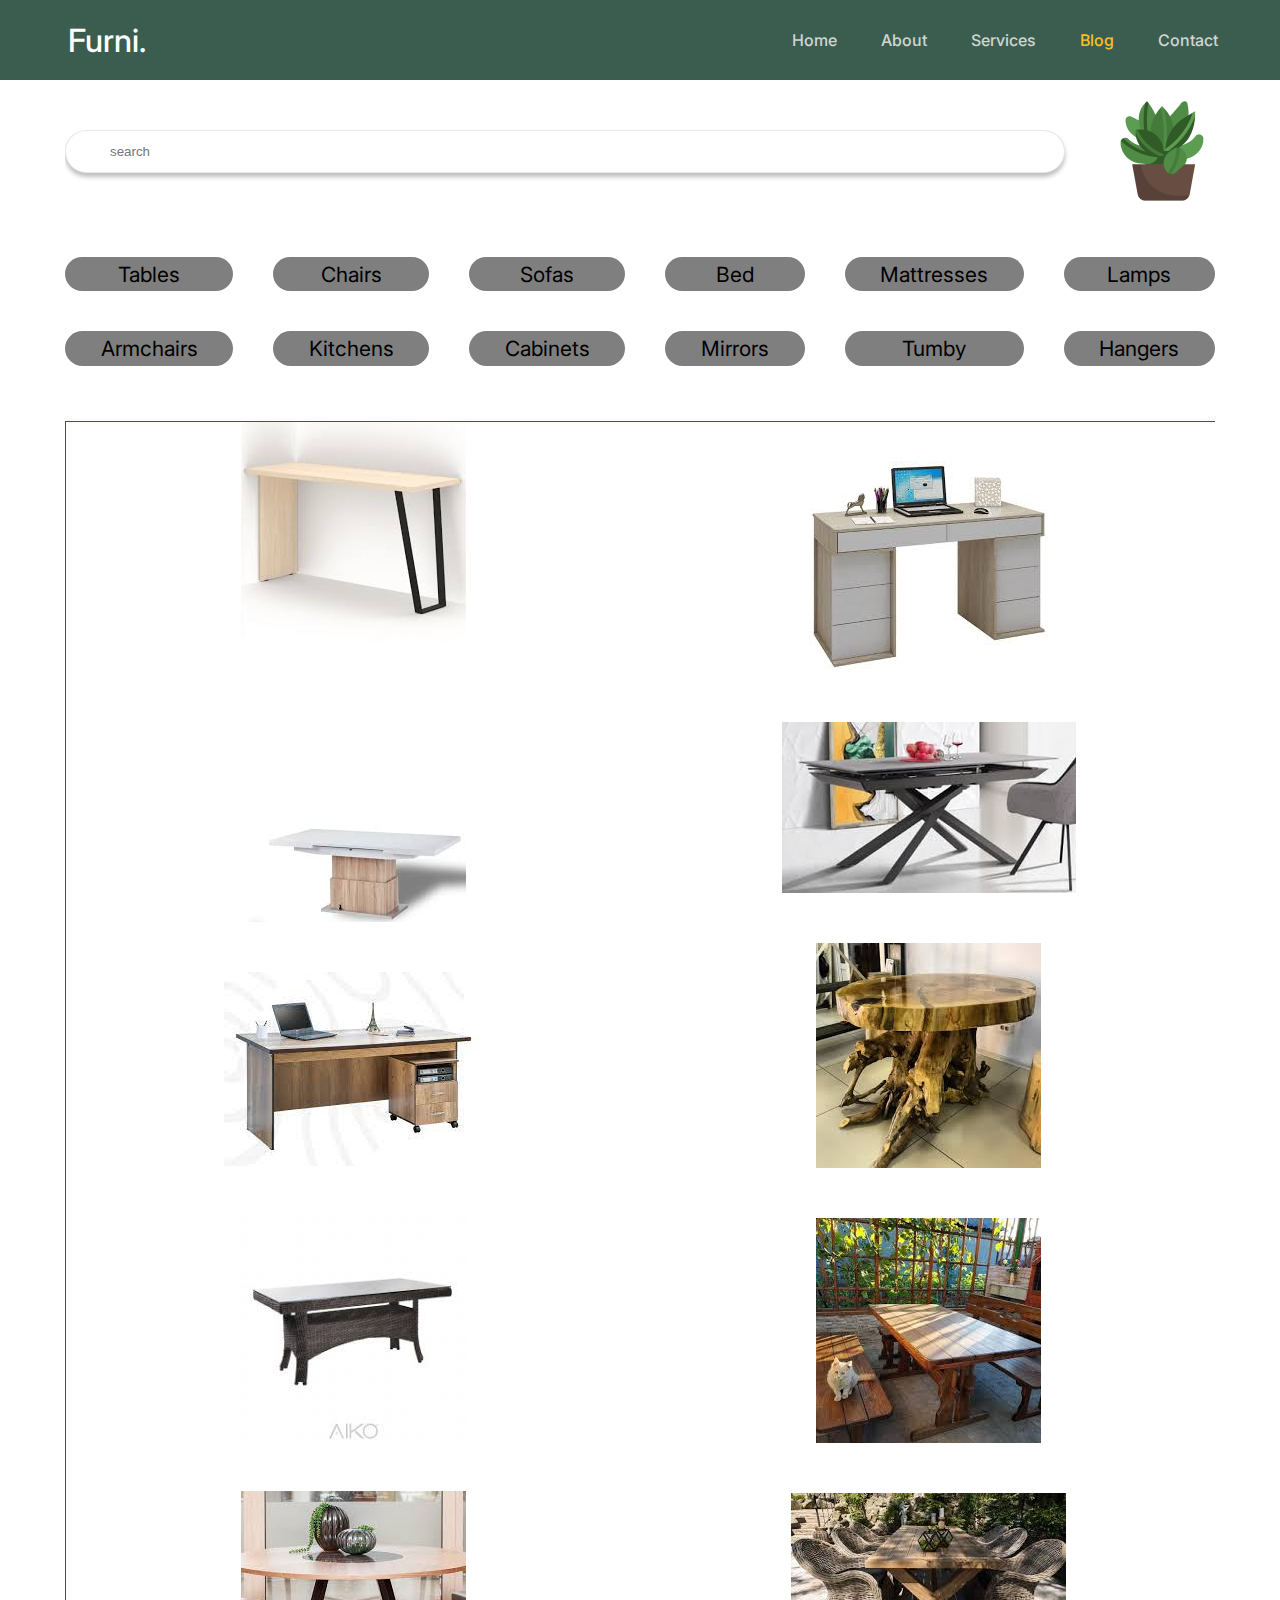
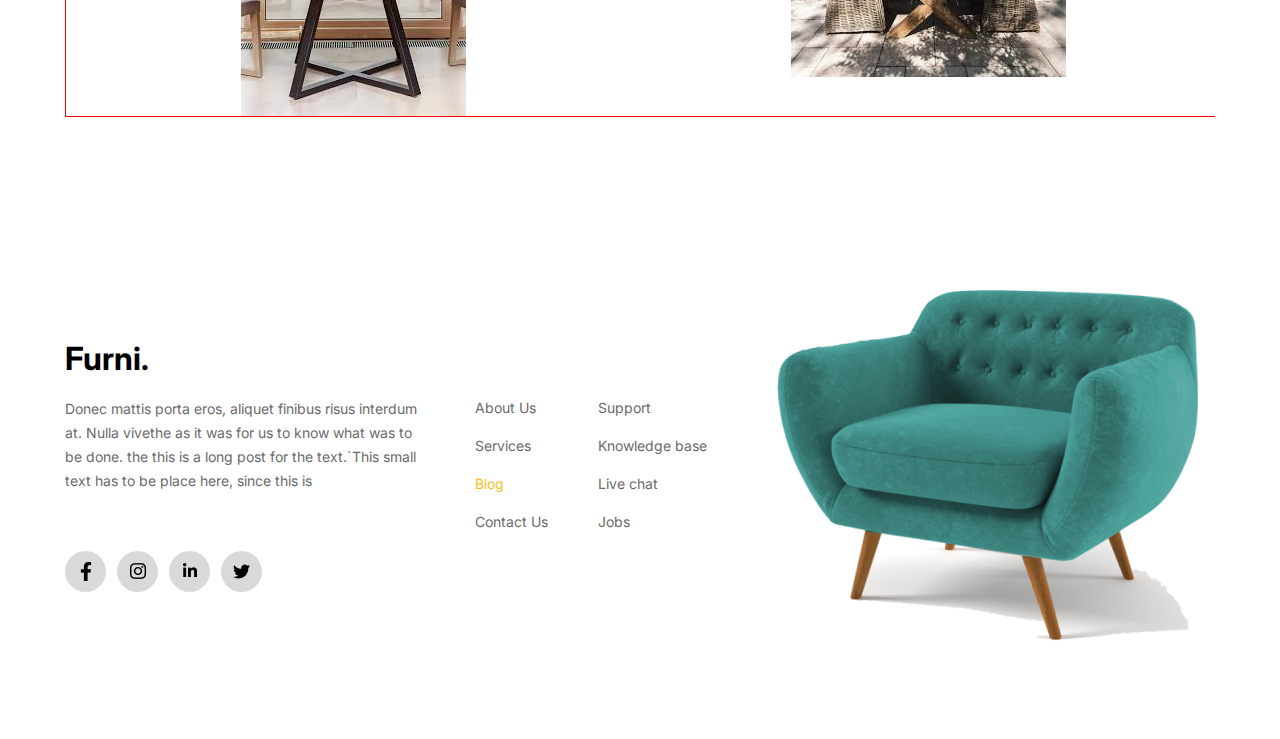
==== blog.html @ 4904ec0a "v1.2" ====
<!DOCTYPE html>
<html lang="en">

<head>
    <meta charset="UTF-8">
    <meta name="viewport" content="width=device-width, initial-scale=1.0">
    <title>Blog</title>
    <link rel="stylesheet" href="./blog.css">
    <script src="./blog.js" defer></script>
</head>

<body>
    <header>
        <nav>
            <div class="logo">Furni.</div>
            <ul>
                <li><a href="./index.html" class="links" data-link="home">Home</a></li>
                <li><a href="#" class="links" data-link="about">About</a></li>
                <li><a href="./services.html" class="links" data-link="services">Services</a></li>
                <li><a href="./blog.html" id="links" class="links" data-link="blog">Blog</a></li>
                <li><a href="./contact.html" class="links" data-link="contact">Contact</a></li>
            </ul>
            <div class="navbar">
                <div></div>
                <div></div>
                <div></div>
            </div>
            <div class="navbarx">
                <span class="navbarx-r"></span>
                <span class="navbarx-l"></span>
            </div>
        </nav>
    </header>

    <div class="blog">
        <div class="search">
            <input type="search" placeholder="search" class="search-inp">
            <img src="./blogimg/free-icon-succulent-3968246 1.png" alt="" class="search-img">
        </div>

        <div class="blog-items">
            <a href="#">Tables</a>
            <a href="#">Chairs</a>
            <a href="#">Sofas</a>
            <a href="#">Bed</a>
            <a href="#">Mattresses</a>
            <a href="#">Lamps</a>
            <a href="#">Armchairs</a>
            <a href="#">Kitchens</a>
            <a href="#">Cabinets</a>
            <a href="#">Mirrors</a>
            <a href="#">Tumby</a>
            <a href="#">Hangers</a>
        </div>

        <div class="blog-tables">
            <div class="tables-images">
                <div class="tables">
                    <div class="table">
                        <img src="./blogimg/tables/table1.jpg" alt="">
                        <img src="./blogimg/tables/table2.jpg" alt="">
                        <img src="./blogimg/tables/table3.jpg" alt="">
                        <img src="./blogimg/tables/table4.jpg" alt="">
                        <img src="./blogimg/tables/table5.jpg" alt="">
                    </div>
                    <div class="table">
                        <img src="./blogimg/tables/table6.jpg" alt="">
                        <img src="./blogimg/tables/table7.jpg" alt="">
                        <img src="./blogimg/tables/table8.jpg" alt="">
                        <img src="./blogimg/tables/table9.jpg" alt="">
                        <img src="./blogimg/tables/table10.jpg" alt="">
                    </div>
                </div>
            </div>
        </div>
    </div>

    <div class="footer">
        <div class="footer-item">
            <div class="footer-info">
                <div class="footer-logo">Furni.</div>
                <p>Donec mattis porta eros, aliquet finibus risus interdum at. Nulla vivethe as it was for us to know
                    what was to be done. the this is a long post for the text.`This small text has to be place here,
                    since this is </p>
                <div class="footer-icons">
                    <a href="#"><img src="./servicesimg/facebook-f.png" alt=""></a>
                    <a href="#"><img src="./servicesimg/instagram.png" alt=""></a>
                    <a href="#"><img src="./servicesimg/linkedin-in.png" alt=""></a>
                    <a href="#"><img src="./servicesimg/twitter.png" alt=""></a>
                </div>
            </div>

            <ul class="footer-links">
                <li><a href="#" class="links" data-link="about">About Us</a></li>
                <li><a href="./services.html" class="links" data-link="services">Services</a></li>
                <li><a href="./blog.html" id="links" class="links" data-link="blog">Blog</a></li>
                <li><a href="./contact.html" class="links" data-link="contact">Contact Us</a></li>
            </ul>

            <ul class="footer-links">
                <li><a href="#">Support</a></li>
                <li><a href="#">Knowledge base</a></li>
                <li><a href="#">Live chat</a></li>
                <li><a href="#">Jobs</a></li>
            </ul>

            <img src="./servicesimg/sofa.png" alt="" class="footer-img">

        </div>
    </div>
</body>

</html>
---- blog.css ----
@import url('https://fonts.googleapis.com/css2?family=Inter:wght@300&family=Varela&display=swap');

* {
    margin: 0;
    padding: 0;
    box-sizing: border-box;
}

body {
    display: flex;
    flex-direction: column;
    align-items: center;
}

header {
    width: 1500px;
    height: 80px;
    display: flex;
    flex-direction: column;
    align-items: flex-start;
    justify-content: center;
    gap: 38px;
    background-color: #3B5D50;
    padding-left: 178px;
    position: fixed;

}

header nav {
    width: 1150px;
    display: flex;
    align-items: center;
    justify-content: space-between;
}

.logo {
    color: #fff;
    font-family: 'Inter';
    font-size: 32px;
    font-style: normal;
    font-weight: 500;
    line-height: normal;
}

header nav ul {
    display: flex;
    align-items: center;
    gap: 44px;
    list-style: none;
}

header nav ul a {
    text-decoration: none;
    color: #ffffffc2;
    font-family: 'Inter';
    font-size: 16px;
    font-style: normal;
    font-weight: 500;
    line-height: normal;
}

#links {
    color: #fff;
    color: #F9BF29;
}

.navbar {
    display: none;
    flex-direction: column;
    align-items: center;
    justify-content: center;
    gap: 5px;
}

.navbar div {
    width: 25px;
    height: 3px;
    background-color: #fff;
    border-radius: 15px;
}

.navbarx {
    width: 50px;
    height: 50px;
    display: none;
    align-items: center;
    justify-content: center;
    position: relative;
}

.navbarx-r {
    width: 50px;
    height: 5px;
    background-color: #fff;
    position: absolute;
    transform: rotate(45deg);
}

.navbarx-l {
    width: 50px;
    height: 5px;
    background-color: #fff;
    position: absolute;
    transform: rotate(135deg);
}

.footer {
    width: 1500px;
    display: flex;
    flex-direction: column;
    align-items: center;
    padding: 150px 0 75px 0;
}

.footer .footer-item {
    width: 1150px;
    display: flex;
    align-items: center;
    justify-content: space-between;
}

.footer .footer-item .footer-info {
    width: 360px;
    display: flex;
    flex-direction: column;
    gap: 19px;
}

.footer .footer-item .footer-info .footer-logo {
    color: #000;
    font-family: "Inter";
    font-size: 32px;
    font-style: normal;
    font-weight: bolder;
    line-height: normal;
}

.footer .footer-item .footer-info p {
    color: #6A6A6A;
    font-family: "Inter";
    font-size: 14px;
    font-style: normal;
    font-weight: 400;
    line-height: 24px;
}

.footer .footer-item .footer-info .footer-icons {
    display: flex;
    align-items: center;
    gap: 11px;
    margin-top: 39px;
}

.footer .footer-item .footer-info .footer-icons a {
    width: 41px;
    height: 41px;
    display: flex;
    align-items: center;
    justify-content: center;
    border-radius: 50%;
    background-color: #D9D9D9;
}

.footer .footer-item .footer-links {
    display: flex;
    flex-direction: column;
    align-items: flex-start;
    gap: 10px;
    list-style: none;
}

.footer .footer-item .footer-links a {
    text-decoration: none;
    color: #6A6A6A;
    font-family: "Inter";
    font-size: 14px;
    font-style: normal;
    font-weight: 400;
    line-height: 28px;
}

@media (max-width: 600px) {
    header {
        display: flex;
        align-items: center;
        justify-content: center;
        background-color: #3B5D50;
        padding: 20px 50px;
    }

    header nav {
        display: flex;
        align-items: center;
        gap: 250px;
        position: relative;
    }

    header nav .logo {
        color: #fff;
        font-family: "Inter";
        font-size: 32px;
        font-style: normal;
        font-weight: 500;
        line-height: normal;
    }

    header nav ul {
        width: 100%;
        display: none;
        flex-direction: column;
        padding: 15px 50px;
        position: absolute;
        top: 59px;
        background-color: aquamarine;
    }

    header nav ul a {
        text-decoration: none;
        color: rgba(255, 255, 255, 0.7607843137);
        font-family: "Inter";
        font-size: 16px;
        font-style: normal;
        font-weight: 500;
        line-height: normal;
    }

    header nav .navbar {
        display: flex;
        flex-direction: column;
        align-items: center;
        justify-content: center;
        gap: 5px;
    }

    header nav .navbar div {
        width: 25px;
        height: 3px;
        background-color: #fff;
        border-radius: 15px;
    }

    header nav .navbarx {
        width: 25px;
        height: 0;
        display: none;
        align-items: center;
        justify-content: center;
        position: relative;
    }

    header nav .navbarx .navbarx-r {
        width: 25px;
        height: 3px;
        background-color: #fff;
        position: absolute;
        transform: rotate(45deg);
        border-radius: 15px;
    }

    header nav .navbarx .navbarx-l {
        width: 25px;
        height: 3px;
        background-color: #fff;
        position: absolute;
        transform: rotate(135deg);
        border-radius: 15px;
    }
}

.blog {
    width: 1150px;
    display: flex;
    flex-direction: column;
    align-items: center;
    gap: 55px;
    margin-top: 100px;
    overflow: hidden;

}

.search {
    width: 100%;
    display: flex;
    align-items: center;
    justify-content: space-between;
}

.search-inp {
    display: flex;
    width: 1000px;
    padding: 13px 44px 13px 44px;
    align-items: center;
    border-radius: 23px;
    border: 1px solid rgba(147, 147, 147, 0.21);
    background: #FFF;
    box-shadow: 0px 4px 4px 0px rgba(0, 0, 0, 0.25);
    outline: none;
}

.blog-items {
    width: 100%;
    display: grid;
    grid-template-columns: auto auto auto auto auto auto;
    grid-template-rows: auto auto;
    gap: 40px;
}

.blog-items a {
    display: flex;
    padding: 4.66px 32.622px;
    align-items: center;
    justify-content: center;
    gap: 11.651px;
    border-radius: 23.302px;
    background: #807F7F;
    text-decoration: none;
    color: #000;
    font-family: 'Inter';
    font-size: 20.972px;
    font-style: normal;
    font-weight: 400;
    line-height: normal;
}

.blog-items a:hover{
    background-color: #D2D2D2;
}

.blog-tables{
    width: 100%;
    display: flex;
    flex-direction: column;
    align-items: flex-start;
    justify-content: center;
}

.tables-images{
    width: 200%;
    display: flex;
    align-items: center;
    justify-content: flex-start;
    border: 1px solid red;
}

.tables{
    width: 1150px;
    display: flex;
    align-items: center;
    justify-content: space-between;
}

.table{
    width: 50%;
    display: flex;
    flex-direction: column;
    align-items: center;
    gap: 50px;
}

.table img {
    
}
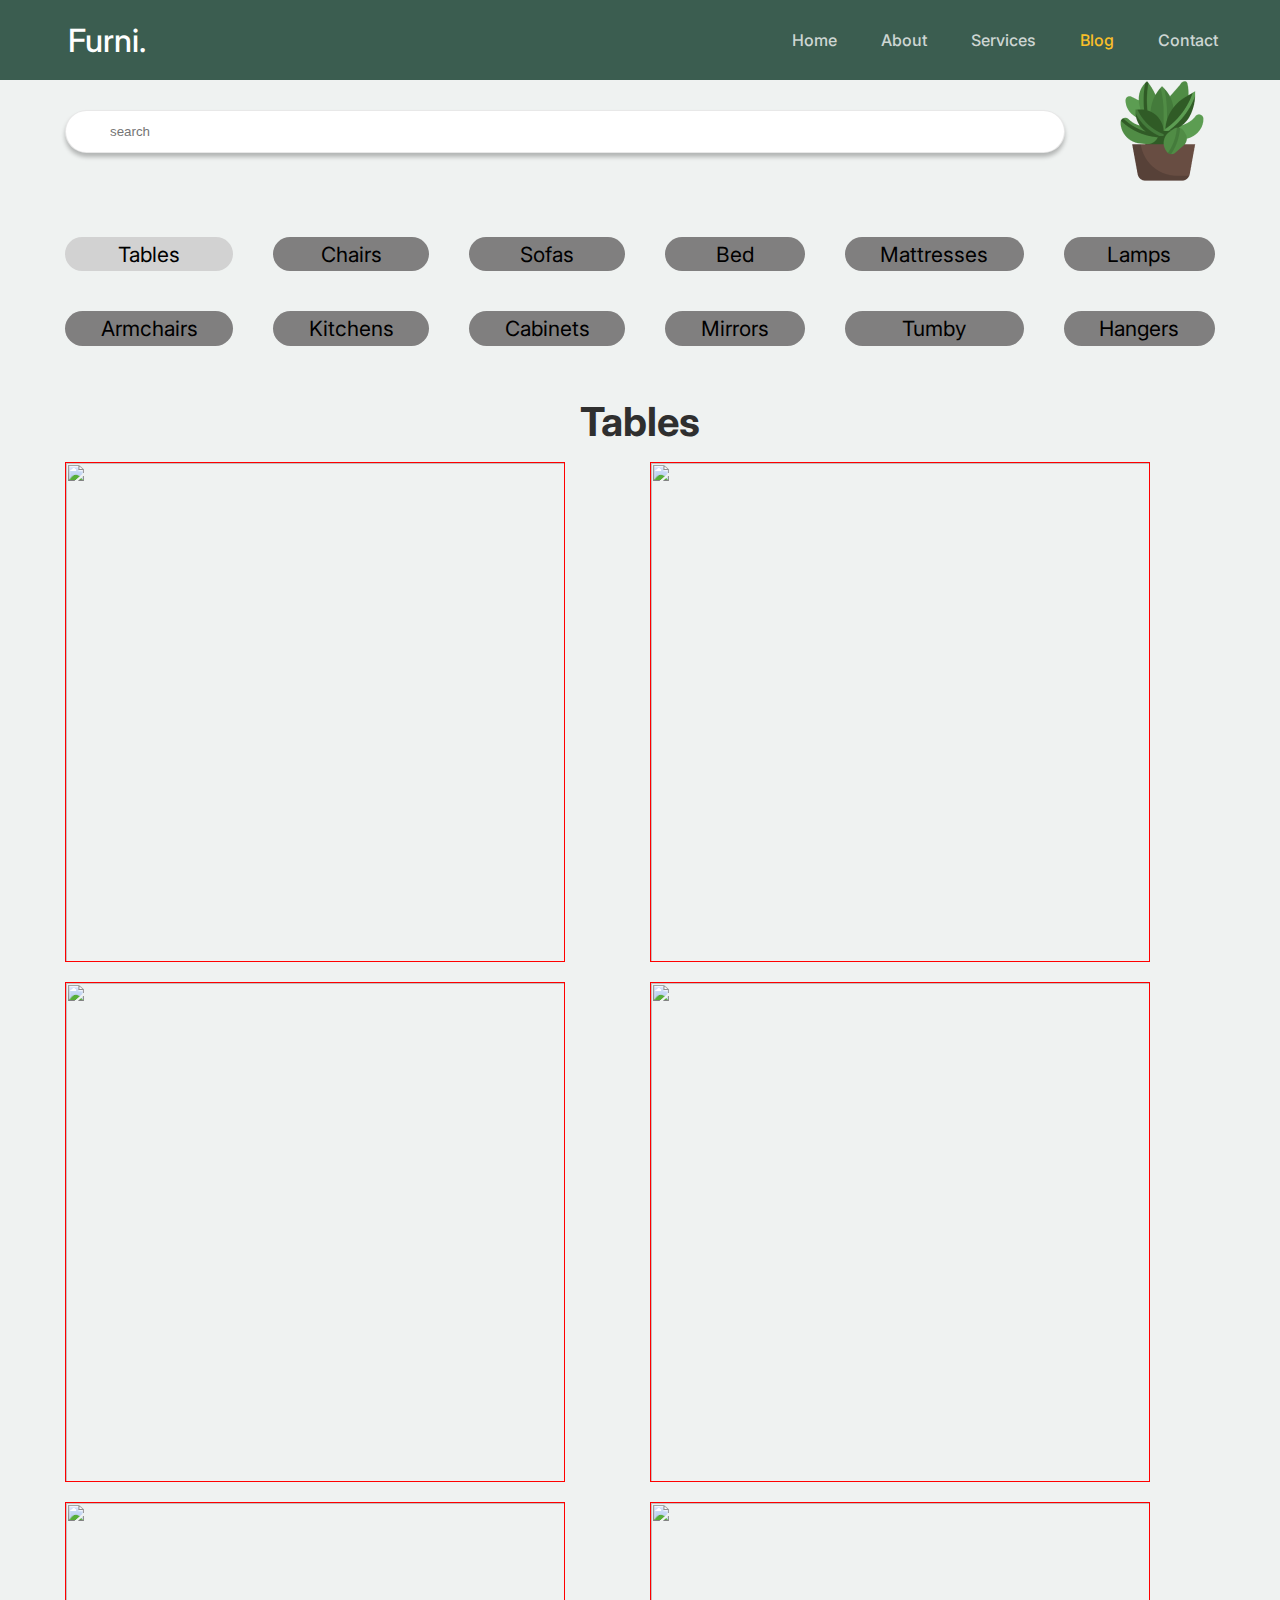
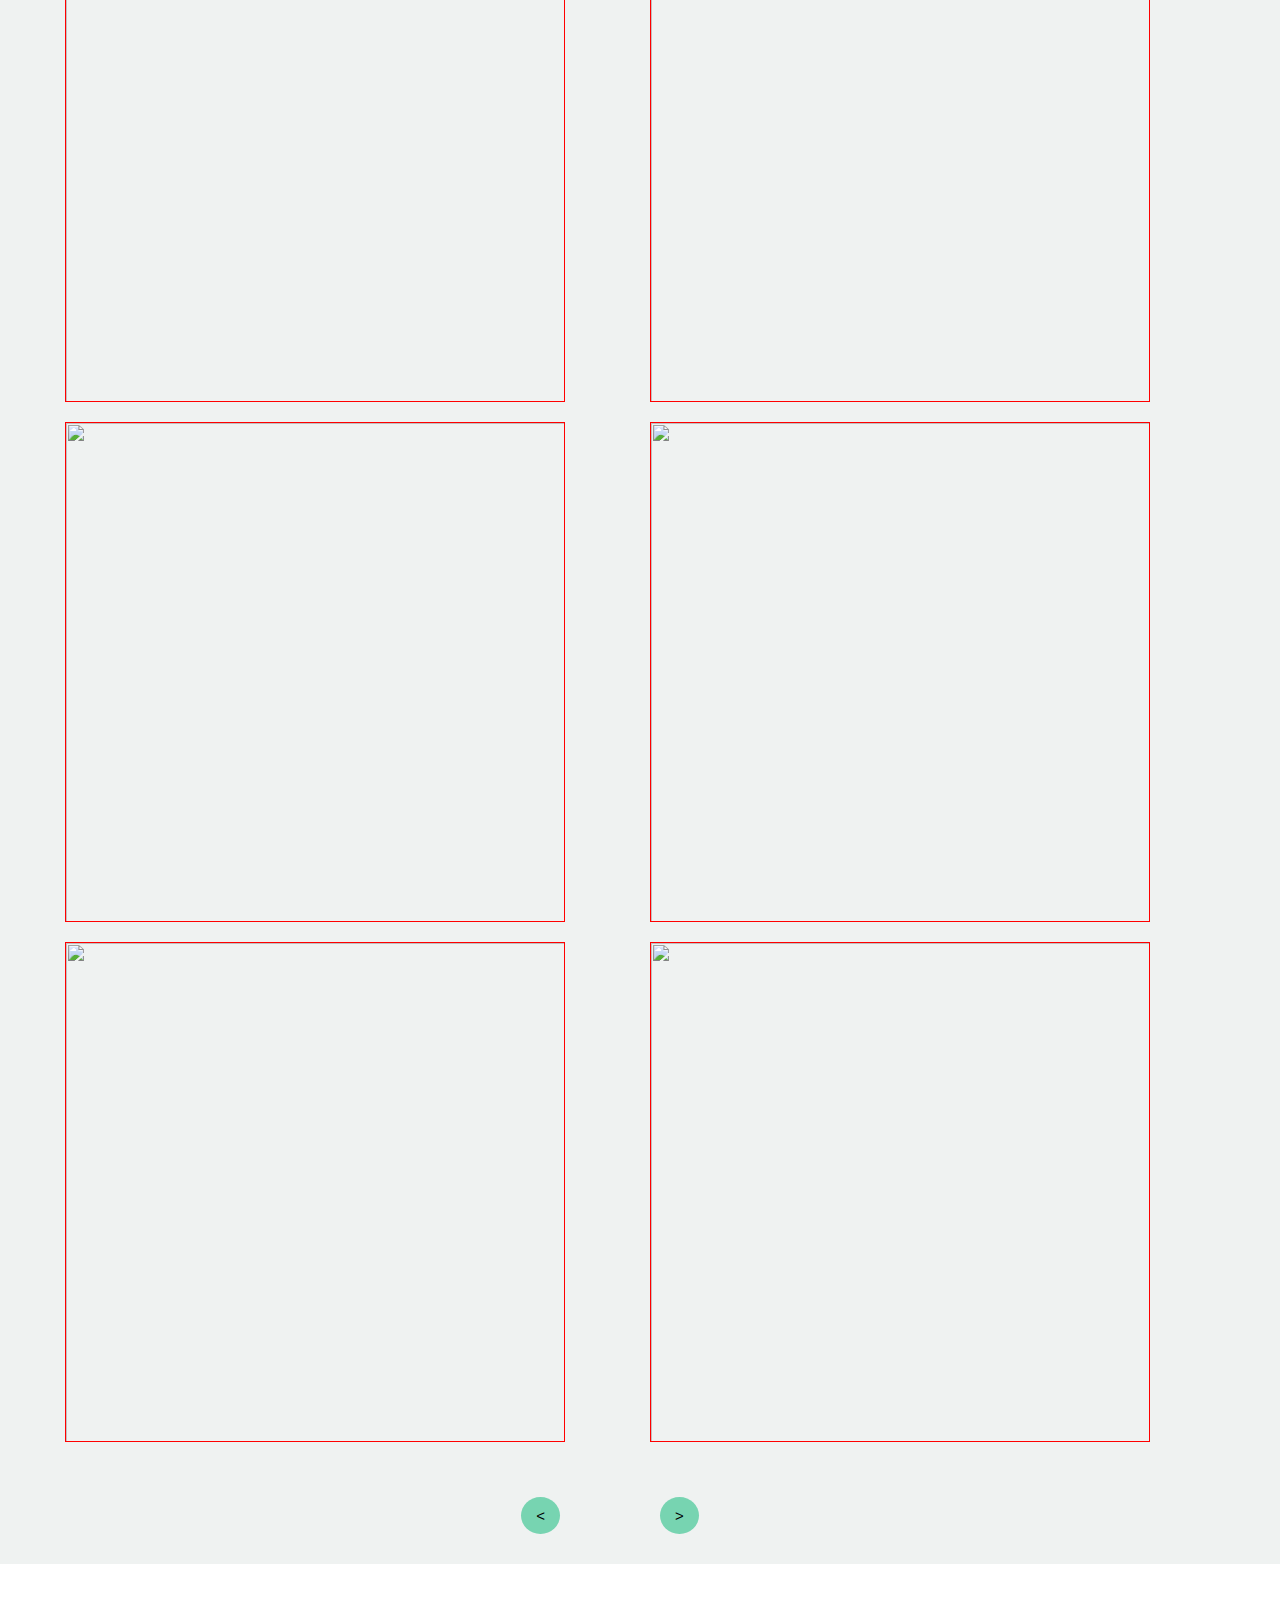
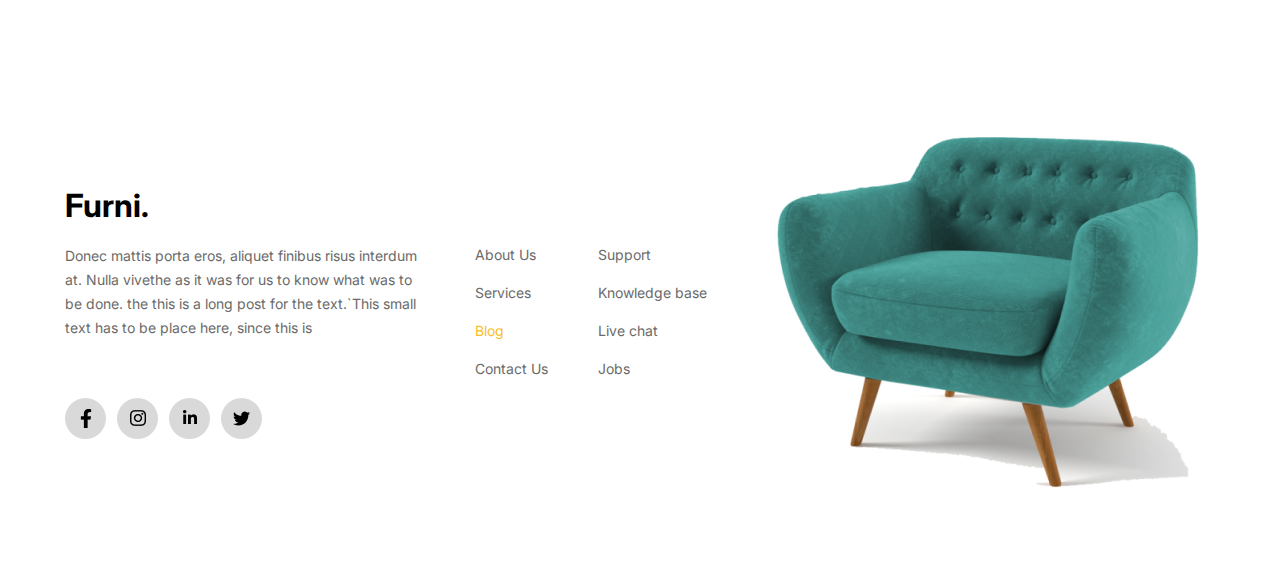
==== commit ad6f4f8a: "v1.3" ====
--- a/blog.html
+++ b/blog.html
@@ -39,39 +39,947 @@
         </div>
 
         <div class="blog-items">
-            <a href="#">Tables</a>
-            <a href="#">Chairs</a>
-            <a href="#">Sofas</a>
-            <a href="#">Bed</a>
-            <a href="#">Mattresses</a>
-            <a href="#">Lamps</a>
-            <a href="#">Armchairs</a>
-            <a href="#">Kitchens</a>
-            <a href="#">Cabinets</a>
-            <a href="#">Mirrors</a>
-            <a href="#">Tumby</a>
-            <a href="#">Hangers</a>
+            <a href="#" id="table" class="furni-items" data-furni="tables">Tables</a>
+            <a href="#" class="furni-items" data-furni="chairs">Chairs</a>
+            <a href="#" class="furni-items" data-furni="sofas">Sofas</a>
+            <a href="#" class="furni-items" data-furni="bed">Bed</a>
+            <a href="#" class="furni-items" data-furni="mattresses">Mattresses</a>
+            <a href="#" class="furni-items" data-furni="lamps">Lamps</a>
+            <a href="#" class="furni-items" data-furni="armchairs">Armchairs</a>
+            <a href="#" class="furni-items" data-furni="kitchens">Kitchens</a>
+            <a href="#" class="furni-items" data-furni="cabinets">Cabinets</a>
+            <a href="#" class="furni-items" data-furni="mirrors">Mirrors</a>
+            <a href="#" class="furni-items" data-furni="tumby">Tumby</a>
+            <a href="#" class="furni-items" data-furni="hangers">Hangers</a>
         </div>
 
         <div class="blog-tables">
+            <h1>Tables</h1>
             <div class="tables-images">
-                <div class="tables">
-                    <div class="table">
-                        <img src="./blogimg/tables/table1.jpg" alt="">
-                        <img src="./blogimg/tables/table2.jpg" alt="">
-                        <img src="./blogimg/tables/table3.jpg" alt="">
-                        <img src="./blogimg/tables/table4.jpg" alt="">
-                        <img src="./blogimg/tables/table5.jpg" alt="">
-                    </div>
-                    <div class="table">
-                        <img src="./blogimg/tables/table6.jpg" alt="">
-                        <img src="./blogimg/tables/table7.jpg" alt="">
-                        <img src="./blogimg/tables/table8.jpg" alt="">
-                        <img src="./blogimg/tables/table9.jpg" alt="">
-                        <img src="./blogimg/tables/table10.jpg" alt="">
-                    </div>
+                <div class="tables" id="tables">
+                    <img src="" alt="">
+                    <img src="" alt="">
+                    <img src="" alt="">
+                    <img src="" alt="">
+                    <img src="" alt="">
+                    <img src="" alt="">
+                    <img src="" alt="">
+                    <img src="" alt="">
+                    <img src="" alt="">
+                    <img src="" alt="">
+                </div>
+                <div class="tables" id="tables">
+                    <img src="" alt="">
+                    <img src="" alt="">
+                    <img src="" alt="">
+                    <img src="" alt="">
+                    <img src="" alt="">
+                    <img src="" alt="">
+                    <img src="" alt="">
+                    <img src="" alt="">
+                    <img src="" alt="">
+                    <img src="" alt="">
+                </div>
+                <div class="tables" id="tables">
+                    <img src="" alt="">
+                    <img src="" alt="">
+                    <img src="" alt="">
+                    <img src="" alt="">
+                    <img src="" alt="">
+                    <img src="" alt="">
+                    <img src="" alt="">
+                    <img src="" alt="">
+                    <img src="" alt="">
+                    <img src="" alt="">
+                </div>
+                <div class="tables" id="tables">
+                    <img src="" alt="">
+                    <img src="" alt="">
+                    <img src="" alt="">
+                    <img src="" alt="">
+                    <img src="" alt="">
+                    <img src="" alt="">
+                    <img src="" alt="">
+                    <img src="" alt="">
+                    <img src="" alt="">
+                    <img src="" alt="">
+                </div>
+                <div class="tables" id="tables">
+                    <img src="" alt="">
+                    <img src="" alt="">
+                    <img src="" alt="">
+                    <img src="" alt="">
+                    <img src="" alt="">
+                    <img src="" alt="">
+                    <img src="" alt="">
+                    <img src="" alt="">
+                    <img src="" alt="">
+                    <img src="" alt="">
+                </div>
+                <div class="tables" id="tables">
+                    <img src="" alt="">
+                    <img src="" alt="">
+                    <img src="" alt="">
+                    <img src="" alt="">
+                    <img src="" alt="">
+                    <img src="" alt="">
+                    <img src="" alt="">
+                    <img src="" alt="">
+                    <img src="" alt="">
+                    <img src="" alt="">
                 </div>
             </div>
+        </div>
+        <div class="blog-chairs">
+            <h1>Chairs</h1>
+            <div class="tables-images" id="chairs-images">
+                <div class="tables" id="chairs">
+                    <img src="" alt="">
+                    <img src="" alt="">
+                    <img src="" alt="">
+                    <img src="" alt="">
+                    <img src="" alt="">
+                    <img src="" alt="">
+                    <img src="" alt="">
+                    <img src="" alt="">
+                    <img src="" alt="">
+                    <img src="" alt="">
+                </div>
+                <div class="tables" id="chairs">
+                    <img src="" alt="">
+                    <img src="" alt="">
+                    <img src="" alt="">
+                    <img src="" alt="">
+                    <img src="" alt="">
+                    <img src="" alt="">
+                    <img src="" alt="">
+                    <img src="" alt="">
+                    <img src="" alt="">
+                    <img src="" alt="">
+                </div>
+                <div class="tables" id="chairs">
+                    <img src="" alt="">
+                    <img src="" alt="">
+                    <img src="" alt="">
+                    <img src="" alt="">
+                    <img src="" alt="">
+                    <img src="" alt="">
+                    <img src="" alt="">
+                    <img src="" alt="">
+                    <img src="" alt="">
+                    <img src="" alt="">
+                </div>
+                <div class="tables" id="chairs">
+                    <img src="" alt="">
+                    <img src="" alt="">
+                    <img src="" alt="">
+                    <img src="" alt="">
+                    <img src="" alt="">
+                    <img src="" alt="">
+                    <img src="" alt="">
+                    <img src="" alt="">
+                    <img src="" alt="">
+                    <img src="" alt="">
+                </div>
+                <div class="tables" id="chairs">
+                    <img src="" alt="">
+                    <img src="" alt="">
+                    <img src="" alt="">
+                    <img src="" alt="">
+                    <img src="" alt="">
+                    <img src="" alt="">
+                    <img src="" alt="">
+                    <img src="" alt="">
+                    <img src="" alt="">
+                    <img src="" alt="">
+                </div>
+                <div class="tables" id="chairs">
+                    <img src="" alt="">
+                    <img src="" alt="">
+                    <img src="" alt="">
+                    <img src="" alt="">
+                    <img src="" alt="">
+                    <img src="" alt="">
+                    <img src="" alt="">
+                    <img src="" alt="">
+                    <img src="" alt="">
+                    <img src="" alt="">
+                </div>
+            </div>
+        </div>
+        <div class="blog-sofas">
+            <h1>Sofas</h1>
+            <div class="tables-images" id="sofa-images">
+                <div class="tables" id="sofas">
+                    <img src="" alt="">
+                    <img src="" alt="">
+                    <img src="" alt="">
+                    <img src="" alt="">
+                    <img src="" alt="">
+                    <img src="" alt="">
+                    <img src="" alt="">
+                    <img src="" alt="">
+                    <img src="" alt="">
+                    <img src="" alt="">
+                </div>
+                <div class="tables" id="sofas">
+                    <img src="" alt="">
+                    <img src="" alt="">
+                    <img src="" alt="">
+                    <img src="" alt="">
+                    <img src="" alt="">
+                    <img src="" alt="">
+                    <img src="" alt="">
+                    <img src="" alt="">
+                    <img src="" alt="">
+                    <img src="" alt="">
+                </div>
+                <div class="tables" id="sofas">
+                    <img src="" alt="">
+                    <img src="" alt="">
+                    <img src="" alt="">
+                    <img src="" alt="">
+                    <img src="" alt="">
+                    <img src="" alt="">
+                    <img src="" alt="">
+                    <img src="" alt="">
+                    <img src="" alt="">
+                    <img src="" alt="">
+                </div>
+                <div class="tables" id="sofas">
+                    <img src="" alt="">
+                    <img src="" alt="">
+                    <img src="" alt="">
+                    <img src="" alt="">
+                    <img src="" alt="">
+                    <img src="" alt="">
+                    <img src="" alt="">
+                    <img src="" alt="">
+                    <img src="" alt="">
+                    <img src="" alt="">
+                </div>
+                <div class="tables" id="sofas">
+                    <img src="" alt="">
+                    <img src="" alt="">
+                    <img src="" alt="">
+                    <img src="" alt="">
+                    <img src="" alt="">
+                    <img src="" alt="">
+                    <img src="" alt="">
+                    <img src="" alt="">
+                    <img src="" alt="">
+                    <img src="" alt="">
+                </div>
+                <div class="tables" id="sofas">
+                    <img src="" alt="">
+                    <img src="" alt="">
+                    <img src="" alt="">
+                    <img src="" alt="">
+                    <img src="" alt="">
+                    <img src="" alt="">
+                    <img src="" alt="">
+                    <img src="" alt="">
+                    <img src="" alt="">
+                    <img src="" alt="">
+                </div>
+            </div>
+        </div>
+        <div class="blog-bed">
+            <h1>Bed</h1>
+            <div class="tables-images" id="bed-images">
+                <div class="tables" id="bed">
+                    <img src="" alt="">
+                    <img src="" alt="">
+                    <img src="" alt="">
+                    <img src="" alt="">
+                    <img src="" alt="">
+                    <img src="" alt="">
+                    <img src="" alt="">
+                    <img src="" alt="">
+                    <img src="" alt="">
+                    <img src="" alt="">
+                </div>
+                <div class="tables" id="bed">
+                    <img src="" alt="">
+                    <img src="" alt="">
+                    <img src="" alt="">
+                    <img src="" alt="">
+                    <img src="" alt="">
+                    <img src="" alt="">
+                    <img src="" alt="">
+                    <img src="" alt="">
+                    <img src="" alt="">
+                    <img src="" alt="">
+                </div>
+                <div class="tables" id="bed">
+                    <img src="" alt="">
+                    <img src="" alt="">
+                    <img src="" alt="">
+                    <img src="" alt="">
+                    <img src="" alt="">
+                    <img src="" alt="">
+                    <img src="" alt="">
+                    <img src="" alt="">
+                    <img src="" alt="">
+                    <img src="" alt="">
+                </div>
+                <div class="tables" id="bed">
+                    <img src="" alt="">
+                    <img src="" alt="">
+                    <img src="" alt="">
+                    <img src="" alt="">
+                    <img src="" alt="">
+                    <img src="" alt="">
+                    <img src="" alt="">
+                    <img src="" alt="">
+                    <img src="" alt="">
+                    <img src="" alt="">
+                </div>
+                <div class="tables" id="bed">
+                    <img src="" alt="">
+                    <img src="" alt="">
+                    <img src="" alt="">
+                    <img src="" alt="">
+                    <img src="" alt="">
+                    <img src="" alt="">
+                    <img src="" alt="">
+                    <img src="" alt="">
+                    <img src="" alt="">
+                    <img src="" alt="">
+                </div>
+                <div class="tables" id="bed">
+                    <img src="" alt="">
+                    <img src="" alt="">
+                    <img src="" alt="">
+                    <img src="" alt="">
+                    <img src="" alt="">
+                    <img src="" alt="">
+                    <img src="" alt="">
+                    <img src="" alt="">
+                    <img src="" alt="">
+                    <img src="" alt="">
+                </div>
+            </div>
+        </div>
+        <div class="blog-mattresses">
+            <h1>Mattresses</h1>
+            <div class="tables-images" id="mattresses-images">
+                <div class="tables" id="mattresses">
+                    <img src="" alt="">
+                    <img src="" alt="">
+                    <img src="" alt="">
+                    <img src="" alt="">
+                    <img src="" alt="">
+                    <img src="" alt="">
+                    <img src="" alt="">
+                    <img src="" alt="">
+                    <img src="" alt="">
+                    <img src="" alt="">
+                </div>
+                <div class="tables" id="mattresses">
+                    <img src="" alt="">
+                    <img src="" alt="">
+                    <img src="" alt="">
+                    <img src="" alt="">
+                    <img src="" alt="">
+                    <img src="" alt="">
+                    <img src="" alt="">
+                    <img src="" alt="">
+                    <img src="" alt="">
+                    <img src="" alt="">
+                </div>
+                <div class="tables" id="mattresses">
+                    <img src="" alt="">
+                    <img src="" alt="">
+                    <img src="" alt="">
+                    <img src="" alt="">
+                    <img src="" alt="">
+                    <img src="" alt="">
+                    <img src="" alt="">
+                    <img src="" alt="">
+                    <img src="" alt="">
+                    <img src="" alt="">
+                </div>
+                <div class="tables" id="mattresses">
+                    <img src="" alt="">
+                    <img src="" alt="">
+                    <img src="" alt="">
+                    <img src="" alt="">
+                    <img src="" alt="">
+                    <img src="" alt="">
+                    <img src="" alt="">
+                    <img src="" alt="">
+                    <img src="" alt="">
+                    <img src="" alt="">
+                </div>
+                <div class="tables" id="mattresses">
+                    <img src="" alt="">
+                    <img src="" alt="">
+                    <img src="" alt="">
+                    <img src="" alt="">
+                    <img src="" alt="">
+                    <img src="" alt="">
+                    <img src="" alt="">
+                    <img src="" alt="">
+                    <img src="" alt="">
+                    <img src="" alt="">
+                </div>
+                <div class="tables" id="mattresses">
+                    <img src="" alt="">
+                    <img src="" alt="">
+                    <img src="" alt="">
+                    <img src="" alt="">
+                    <img src="" alt="">
+                    <img src="" alt="">
+                    <img src="" alt="">
+                    <img src="" alt="">
+                    <img src="" alt="">
+                    <img src="" alt="">
+                </div>
+            </div>
+        </div>
+        <div class="blog-lamps">
+            <h1>Lamps</h1>
+            <div class="tables-images" id="lamps-images">
+                <div class="tables" id="lamps">
+                    <img src="" alt="">
+                    <img src="" alt="">
+                    <img src="" alt="">
+                    <img src="" alt="">
+                    <img src="" alt="">
+                    <img src="" alt="">
+                    <img src="" alt="">
+                    <img src="" alt="">
+                    <img src="" alt="">
+                    <img src="" alt="">
+                </div>
+                <div class="tables" id="lamps">
+                    <img src="" alt="">
+                    <img src="" alt="">
+                    <img src="" alt="">
+                    <img src="" alt="">
+                    <img src="" alt="">
+                    <img src="" alt="">
+                    <img src="" alt="">
+                    <img src="" alt="">
+                    <img src="" alt="">
+                    <img src="" alt="">
+                </div>
+                <div class="tables" id="lamps">
+                    <img src="" alt="">
+                    <img src="" alt="">
+                    <img src="" alt="">
+                    <img src="" alt="">
+                    <img src="" alt="">
+                    <img src="" alt="">
+                    <img src="" alt="">
+                    <img src="" alt="">
+                    <img src="" alt="">
+                    <img src="" alt="">
+                </div>
+                <div class="tables" id="lamps">
+                    <img src="" alt="">
+                    <img src="" alt="">
+                    <img src="" alt="">
+                    <img src="" alt="">
+                    <img src="" alt="">
+                    <img src="" alt="">
+                    <img src="" alt="">
+                    <img src="" alt="">
+                    <img src="" alt="">
+                    <img src="" alt="">
+                </div>
+                <div class="tables" id="lamps">
+                    <img src="" alt="">
+                    <img src="" alt="">
+                    <img src="" alt="">
+                    <img src="" alt="">
+                    <img src="" alt="">
+                    <img src="" alt="">
+                    <img src="" alt="">
+                    <img src="" alt="">
+                    <img src="" alt="">
+                    <img src="" alt="">
+                </div>
+                <div class="tables" id="lamps">
+                    <img src="" alt="">
+                    <img src="" alt="">
+                    <img src="" alt="">
+                    <img src="" alt="">
+                    <img src="" alt="">
+                    <img src="" alt="">
+                    <img src="" alt="">
+                    <img src="" alt="">
+                    <img src="" alt="">
+                    <img src="" alt="">
+                </div>
+            </div>
+        </div>
+        <div class="blog-armchairs">
+            <h1>Armchairs</h1>
+            <div class="tables-images" id="armchairs-images">
+                <div class="tables" id="armchairs">
+                    <img src="" alt="">
+                    <img src="" alt="">
+                    <img src="" alt="">
+                    <img src="" alt="">
+                    <img src="" alt="">
+                    <img src="" alt="">
+                    <img src="" alt="">
+                    <img src="" alt="">
+                    <img src="" alt="">
+                    <img src="" alt="">
+                </div>
+                <div class="tables" id="armchairs">
+                    <img src="" alt="">
+                    <img src="" alt="">
+                    <img src="" alt="">
+                    <img src="" alt="">
+                    <img src="" alt="">
+                    <img src="" alt="">
+                    <img src="" alt="">
+                    <img src="" alt="">
+                    <img src="" alt="">
+                    <img src="" alt="">
+                </div>
+                <div class="tables" id="armchairs">
+                    <img src="" alt="">
+                    <img src="" alt="">
+                    <img src="" alt="">
+                    <img src="" alt="">
+                    <img src="" alt="">
+                    <img src="" alt="">
+                    <img src="" alt="">
+                    <img src="" alt="">
+                    <img src="" alt="">
+                    <img src="" alt="">
+                </div>
+                <div class="tables" id="armchairs">
+                    <img src="" alt="">
+                    <img src="" alt="">
+                    <img src="" alt="">
+                    <img src="" alt="">
+                    <img src="" alt="">
+                    <img src="" alt="">
+                    <img src="" alt="">
+                    <img src="" alt="">
+                    <img src="" alt="">
+                    <img src="" alt="">
+                </div>
+                <div class="tables" id="armchairs">
+                    <img src="" alt="">
+                    <img src="" alt="">
+                    <img src="" alt="">
+                    <img src="" alt="">
+                    <img src="" alt="">
+                    <img src="" alt="">
+                    <img src="" alt="">
+                    <img src="" alt="">
+                    <img src="" alt="">
+                    <img src="" alt="">
+                </div>
+                <div class="tables" id="armchairs">
+                    <img src="" alt="">
+                    <img src="" alt="">
+                    <img src="" alt="">
+                    <img src="" alt="">
+                    <img src="" alt="">
+                    <img src="" alt="">
+                    <img src="" alt="">
+                    <img src="" alt="">
+                    <img src="" alt="">
+                    <img src="" alt="">
+                </div>
+            </div>
+        </div>
+        <div class="blog-kitchens">
+            <h1>Kitchens</h1>
+            <div class="tables-images" id="kitchens-images">
+                <div class="tables" id="kitchens">
+                        <img src="" alt="">
+                        <img src="" alt="">
+                        <img src="" alt="">
+                        <img src="" alt="">
+                        <img src="" alt="">
+                        <img src="" alt="">
+                        <img src="" alt="">
+                        <img src="" alt="">
+                        <img src="" alt="">
+                        <img src="" alt="">
+                    </div>
+                    <div class="tables" id="kitchens">
+                        <img src="" alt="">
+                        <img src="" alt="">
+                        <img src="" alt="">
+                        <img src="" alt="">
+                        <img src="" alt="">
+                        <img src="" alt="">
+                        <img src="" alt="">
+                        <img src="" alt="">
+                        <img src="" alt="">
+                        <img src="" alt="">
+                    </div>
+                    <div class="tables" id="kitchens">
+                        <img src="" alt="">
+                        <img src="" alt="">
+                        <img src="" alt="">
+                        <img src="" alt="">
+                        <img src="" alt="">
+                        <img src="" alt="">
+                        <img src="" alt="">
+                        <img src="" alt="">
+                        <img src="" alt="">
+                        <img src="" alt="">
+                    </div>
+                    <div class="tables" id="kitchens">
+                        <img src="" alt="">
+                        <img src="" alt="">
+                        <img src="" alt="">
+                        <img src="" alt="">
+                        <img src="" alt="">
+                        <img src="" alt="">
+                        <img src="" alt="">
+                        <img src="" alt="">
+                        <img src="" alt="">
+                        <img src="" alt="">
+                    </div>
+                    <div class="tables" id="kitchens">
+                        <img src="" alt="">
+                        <img src="" alt="">
+                        <img src="" alt="">
+                        <img src="" alt="">
+                        <img src="" alt="">
+                        <img src="" alt="">
+                        <img src="" alt="">
+                        <img src="" alt="">
+                        <img src="" alt="">
+                        <img src="" alt="">
+                    </div>
+                    <div class="tables" id="kitchens">
+                        <img src="" alt="">
+                        <img src="" alt="">
+                        <img src="" alt="">
+                        <img src="" alt="">
+                        <img src="" alt="">
+                        <img src="" alt="">
+                        <img src="" alt="">
+                        <img src="" alt="">
+                        <img src="" alt="">
+                        <img src="" alt="">
+                    </div>
+                </div>
+        </div>
+        <div class="blog-cabinets">
+                <h1>Cabinets</h1>
+                <div class="tables-images" id="cabinets-images">
+                    <div class="tables" id="cabinets">
+                            <img src="" alt="">
+                            <img src="" alt="">
+                            <img src="" alt="">
+                            <img src="" alt="">
+                            <img src="" alt="">
+                            <img src="" alt="">
+                            <img src="" alt="">
+                            <img src="" alt="">
+                            <img src="" alt="">
+                            <img src="" alt="">
+                        </div>
+                        <div class="tables" id="cabinets">
+                            <img src="" alt="">
+                            <img src="" alt="">
+                            <img src="" alt="">
+                            <img src="" alt="">
+                            <img src="" alt="">
+                            <img src="" alt="">
+                            <img src="" alt="">
+                            <img src="" alt="">
+                            <img src="" alt="">
+                            <img src="" alt="">
+                        </div>
+                        <div class="tables" id="cabinets">
+                            <img src="" alt="">
+                            <img src="" alt="">
+                            <img src="" alt="">
+                            <img src="" alt="">
+                            <img src="" alt="">
+                            <img src="" alt="">
+                            <img src="" alt="">
+                            <img src="" alt="">
+                            <img src="" alt="">
+                            <img src="" alt="">
+                        </div>
+                        <div class="tables" id="cabinets">
+                            <img src="" alt="">
+                            <img src="" alt="">
+                            <img src="" alt="">
+                            <img src="" alt="">
+                            <img src="" alt="">
+                            <img src="" alt="">
+                            <img src="" alt="">
+                            <img src="" alt="">
+                            <img src="" alt="">
+                            <img src="" alt="">
+                        </div>
+                        <div class="tables" id="cabinets">
+                            <img src="" alt="">
+                            <img src="" alt="">
+                            <img src="" alt="">
+                            <img src="" alt="">
+                            <img src="" alt="">
+                            <img src="" alt="">
+                            <img src="" alt="">
+                            <img src="" alt="">
+                            <img src="" alt="">
+                            <img src="" alt="">
+                        </div>
+                        <div class="tables" id="cabinets">
+                            <img src="" alt="">
+                            <img src="" alt="">
+                            <img src="" alt="">
+                            <img src="" alt="">
+                            <img src="" alt="">
+                            <img src="" alt="">
+                            <img src="" alt="">
+                            <img src="" alt="">
+                            <img src="" alt="">
+                            <img src="" alt="">
+                        </div>
+                    </div>
+       </div>
+       <div class="blog-mirrors">
+        <h1>Mirrors</h1>
+        <div class="tables-images" id="mirrors-images">
+            <div class="tables" id="mirrors">
+                    <img src="" alt="">
+                    <img src="" alt="">
+                    <img src="" alt="">
+                    <img src="" alt="">
+                    <img src="" alt="">
+                    <img src="" alt="">
+                    <img src="" alt="">
+                    <img src="" alt="">
+                    <img src="" alt="">
+                    <img src="" alt="">
+                </div>
+                <div class="tables" id="mirrors">
+                    <img src="" alt="">
+                    <img src="" alt="">
+                    <img src="" alt="">
+                    <img src="" alt="">
+                    <img src="" alt="">
+                    <img src="" alt="">
+                    <img src="" alt="">
+                    <img src="" alt="">
+                    <img src="" alt="">
+                    <img src="" alt="">
+                </div>
+                <div class="tables" id="mirrors">
+                    <img src="" alt="">
+                    <img src="" alt="">
+                    <img src="" alt="">
+                    <img src="" alt="">
+                    <img src="" alt="">
+                    <img src="" alt="">
+                    <img src="" alt="">
+                    <img src="" alt="">
+                    <img src="" alt="">
+                    <img src="" alt="">
+                </div>
+                <div class="tables" id="mirrors">
+                    <img src="" alt="">
+                    <img src="" alt="">
+                    <img src="" alt="">
+                    <img src="" alt="">
+                    <img src="" alt="">
+                    <img src="" alt="">
+                    <img src="" alt="">
+                    <img src="" alt="">
+                    <img src="" alt="">
+                    <img src="" alt="">
+                </div>
+                <div class="tables" id="mirrors">
+                    <img src="" alt="">
+                    <img src="" alt="">
+                    <img src="" alt="">
+                    <img src="" alt="">
+                    <img src="" alt="">
+                    <img src="" alt="">
+                    <img src="" alt="">
+                    <img src="" alt="">
+                    <img src="" alt="">
+                    <img src="" alt="">
+                </div>
+                <div class="tables" id="mirrors">
+                    <img src="" alt="">
+                    <img src="" alt="">
+                    <img src="" alt="">
+                    <img src="" alt="">
+                    <img src="" alt="">
+                    <img src="" alt="">
+                    <img src="" alt="">
+                    <img src="" alt="">
+                    <img src="" alt="">
+                    <img src="" alt="">
+                </div>
+            </div>
+        </div>
+        <div class="blog-tumby">
+            <h1>Tumby</h1>
+            <div class="tables-images" id="tumby-images">
+                <div class="tables" id="tumby">
+                        <img src="" alt="">
+                        <img src="" alt="">
+                        <img src="" alt="">
+                        <img src="" alt="">
+                        <img src="" alt="">
+                        <img src="" alt="">
+                        <img src="" alt="">
+                        <img src="" alt="">
+                        <img src="" alt="">
+                        <img src="" alt="">
+                    </div>
+                    <div class="tables" id="tumby">
+                        <img src="" alt="">
+                        <img src="" alt="">
+                        <img src="" alt="">
+                        <img src="" alt="">
+                        <img src="" alt="">
+                        <img src="" alt="">
+                        <img src="" alt="">
+                        <img src="" alt="">
+                        <img src="" alt="">
+                        <img src="" alt="">
+                    </div>
+                    <div class="tables" id="tumby">
+                        <img src="" alt="">
+                        <img src="" alt="">
+                        <img src="" alt="">
+                        <img src="" alt="">
+                        <img src="" alt="">
+                        <img src="" alt="">
+                        <img src="" alt="">
+                        <img src="" alt="">
+                        <img src="" alt="">
+                        <img src="" alt="">
+                    </div>
+                    <div class="tables" id="tumby">
+                        <img src="" alt="">
+                        <img src="" alt="">
+                        <img src="" alt="">
+                        <img src="" alt="">
+                        <img src="" alt="">
+                        <img src="" alt="">
+                        <img src="" alt="">
+                        <img src="" alt="">
+                        <img src="" alt="">
+                        <img src="" alt="">
+                    </div>
+                    <div class="tables" id="tumby">
+                        <img src="" alt="">
+                        <img src="" alt="">
+                        <img src="" alt="">
+                        <img src="" alt="">
+                        <img src="" alt="">
+                        <img src="" alt="">
+                        <img src="" alt="">
+                        <img src="" alt="">
+                        <img src="" alt="">
+                        <img src="" alt="">
+                    </div>
+                    <div class="tables" id="tumby">
+                        <img src="" alt="">
+                        <img src="" alt="">
+                        <img src="" alt="">
+                        <img src="" alt="">
+                        <img src="" alt="">
+                        <img src="" alt="">
+                        <img src="" alt="">
+                        <img src="" alt="">
+                        <img src="" alt="">
+                        <img src="" alt="">
+                    </div>
+                </div>
+        </div>
+        <div class="blog-hangers">
+            <h1>Hangers</h1>
+            <div class="tables-images" id="hangers-images">
+                <div class="tables" id="hangers">
+                        <img src="" alt="">
+                        <img src="" alt="">
+                        <img src="" alt="">
+                        <img src="" alt="">
+                        <img src="" alt="">
+                        <img src="" alt="">
+                        <img src="" alt="">
+                        <img src="" alt="">
+                        <img src="" alt="">
+                        <img src="" alt="">
+                    </div>
+                    <div class="tables" id="hangers">
+                        <img src="" alt="">
+                        <img src="" alt="">
+                        <img src="" alt="">
+                        <img src="" alt="">
+                        <img src="" alt="">
+                        <img src="" alt="">
+                        <img src="" alt="">
+                        <img src="" alt="">
+                        <img src="" alt="">
+                        <img src="" alt="">
+                    </div>
+                    <div class="tables" id="hangers">
+                        <img src="" alt="">
+                        <img src="" alt="">
+                        <img src="" alt="">
+                        <img src="" alt="">
+                        <img src="" alt="">
+                        <img src="" alt="">
+                        <img src="" alt="">
+                        <img src="" alt="">
+                        <img src="" alt="">
+                        <img src="" alt="">
+                    </div>
+                    <div class="tables" id="hangers">
+                        <img src="" alt="">
+                        <img src="" alt="">
+                        <img src="" alt="">
+                        <img src="" alt="">
+                        <img src="" alt="">
+                        <img src="" alt="">
+                        <img src="" alt="">
+                        <img src="" alt="">
+                        <img src="" alt="">
+                        <img src="" alt="">
+                    </div>
+                    <div class="tables" id="hangers">
+                        <img src="" alt="">
+                        <img src="" alt="">
+                        <img src="" alt="">
+                        <img src="" alt="">
+                        <img src="" alt="">
+                        <img src="" alt="">
+                        <img src="" alt="">
+                        <img src="" alt="">
+                        <img src="" alt="">
+                        <img src="" alt="">
+                    </div>
+                    <div class="tables" id="hangers">
+                        <img src="" alt="">
+                        <img src="" alt="">
+                        <img src="" alt="">
+                        <img src="" alt="">
+                        <img src="" alt="">
+                        <img src="" alt="">
+                        <img src="" alt="">
+                        <img src="" alt="">
+                        <img src="" alt="">
+                        <img src="" alt="">
+                    </div>
+                </div>
+        </div>
+        <div class="arrows">
+            <button class="arrow-l"><</button>
+                    <button class="arrow-r">></button>
         </div>
     </div>
 
--- a/blog.css
+++ b/blog.css
@@ -23,6 +23,7 @@
     background-color: #3B5D50;
     padding-left: 178px;
     position: fixed;
+    z-index: 5;
 
 }
 
@@ -268,18 +269,19 @@
 }
 
 .blog {
-    width: 1150px;
+    width: 1500px;
     display: flex;
     flex-direction: column;
     align-items: center;
     gap: 55px;
-    margin-top: 100px;
-    overflow: hidden;
+    margin-top: 80px;
+    background: #EFF2F1;
+    padding-bottom: 30px;
 
 }
 
 .search {
-    width: 100%;
+    width: 1150px;
     display: flex;
     align-items: center;
     justify-content: space-between;
@@ -298,7 +300,7 @@
 }
 
 .blog-items {
-    width: 100%;
+    width: 1150px;
     display: grid;
     grid-template-columns: auto auto auto auto auto auto;
     grid-template-rows: auto auto;
@@ -322,41 +324,302 @@
     line-height: normal;
 }
 
-.blog-items a:hover{
+#table{
     background-color: #D2D2D2;
 }
 
-.blog-tables{
-    width: 100%;
-    display: flex;
-    flex-direction: column;
-    align-items: flex-start;
-    justify-content: center;
-}
-
-.tables-images{
-    width: 200%;
+.blog-tables {
+    width: 1150px;
+    display: flex;
+    flex-direction: column;
+    align-items: flex-start;
+    overflow: hidden;
+    justify-content: center;
+    gap: 20px;
+}
+
+.blog-tables h1{
+    text-align: center;
+    width: 100%;
+    color: #2F2F2F;
+    font-family: "Inter";
+    font-size: 40px;
+    font-style: normal;
+    font-weight: bolder;
+    line-height: 41px;
+}
+
+.blog-chairs {
+    width: 1150px;
+    display: none;
+    flex-direction: column;
+    align-items: flex-start;
+    overflow: hidden;
+    justify-content: center;
+    gap: 20px;
+}
+
+.blog-chairs h1{
+    text-align: center;
+    width: 100%;
+    color: #2F2F2F;
+    font-family: "Inter";
+    font-size: 40px;
+    font-style: normal;
+    font-weight: bolder;
+    line-height: 41px;
+}
+
+.blog-sofas {
+    width: 1150px;
+    display: none;
+    flex-direction: column;
+    align-items: flex-start;
+    overflow: hidden;
+    justify-content: center;
+    gap: 20px;
+}
+
+.blog-sofas h1{
+    text-align: center;
+    width: 100%;
+    color: #2F2F2F;
+    font-family: "Inter";
+    font-size: 40px;
+    font-style: normal;
+    font-weight: bolder;
+    line-height: 41px;
+}
+
+.blog-bed {
+    width: 1150px;
+    display: none;
+    flex-direction: column;
+    align-items: flex-start;
+    overflow: hidden;
+    justify-content: center;
+    gap: 20px;
+}
+
+.blog-bed h1{
+    text-align: center;
+    width: 100%;
+    color: #2F2F2F;
+    font-family: "Inter";
+    font-size: 40px;
+    font-style: normal;
+    font-weight: bolder;
+    line-height: 41px;
+}
+
+.blog-mattresses {
+    width: 1150px;
+    display: none;
+    flex-direction: column;
+    align-items: flex-start;
+    overflow: hidden;
+    justify-content: center;
+    gap: 20px;
+}
+
+.blog-mattresses h1{
+    text-align: center;
+    width: 100%;
+    color: #2F2F2F;
+    font-family: "Inter";
+    font-size: 40px;
+    font-style: normal;
+    font-weight: bolder;
+    line-height: 41px;
+}
+
+.blog-lamps {
+    width: 1150px;
+    display: none;
+    flex-direction: column;
+    align-items: flex-start;
+    overflow: hidden;
+    justify-content: center;
+    gap: 20px;
+}
+
+.blog-lamps h1{
+    text-align: center;
+    width: 100%;
+    color: #2F2F2F;
+    font-family: "Inter";
+    font-size: 40px;
+    font-style: normal;
+    font-weight: bolder;
+    line-height: 41px;
+}
+
+.blog-armchairs {
+    width: 1150px;
+    display: none;
+    flex-direction: column;
+    align-items: flex-start;
+    overflow: hidden;
+    justify-content: center;
+    gap: 20px;
+}
+
+.blog-armchairs h1{
+    text-align: center;
+    width: 100%;
+    color: #2F2F2F;
+    font-family: "Inter";
+    font-size: 40px;
+    font-style: normal;
+    font-weight: bolder;
+    line-height: 41px;
+}
+
+.blog-kitchens {
+    width: 1150px;
+    display: none;
+    flex-direction: column;
+    align-items: flex-start;
+    overflow: hidden;
+    justify-content: center;
+    gap: 20px;
+}
+
+.blog-kitchens h1{
+    text-align: center;
+    width: 100%;
+    color: #2F2F2F;
+    font-family: "Inter";
+    font-size: 40px;
+    font-style: normal;
+    font-weight: bolder;
+    line-height: 41px;
+}
+
+.blog-cabinets {
+    width: 1150px;
+    display: none;
+    flex-direction: column;
+    align-items: flex-start;
+    overflow: hidden;
+    justify-content: center;
+    gap: 20px;
+}
+
+.blog-cabinets h1{
+    text-align: center;
+    width: 100%;
+    color: #2F2F2F;
+    font-family: "Inter";
+    font-size: 40px;
+    font-style: normal;
+    font-weight: bolder;
+    line-height: 41px;
+}
+
+.blog-mirrors {
+    width: 1150px;
+    display: none;
+    flex-direction: column;
+    align-items: flex-start;
+    overflow: hidden;
+    justify-content: center;
+    gap: 20px;
+}
+
+.blog-mirrors h1{
+    text-align: center;
+    width: 100%;
+    color: #2F2F2F;
+    font-family: "Inter";
+    font-size: 40px;
+    font-style: normal;
+    font-weight: bolder;
+    line-height: 41px;
+}
+
+.blog-tumby {
+    width: 1150px;
+    display: none;
+    flex-direction: column;
+    align-items: flex-start;
+    overflow: hidden;
+    justify-content: center;
+    gap: 20px;
+}
+
+.blog-tumby h1{
+    text-align: center;
+    width: 100%;
+    color: #2F2F2F;
+    font-family: "Inter";
+    font-size: 40px;
+    font-style: normal;
+    font-weight: bolder;
+    line-height: 41px;
+}
+
+.blog-hangers {
+    width: 1150px;
+    display: none;
+    flex-direction: column;
+    align-items: flex-start;
+    overflow: hidden;
+    justify-content: center;
+    gap: 20px;
+}
+
+.blog-hangers h1{
+    text-align: center;
+    width: 100%;
+    color: #2F2F2F;
+    font-family: "Inter";
+    font-size: 40px;
+    font-style: normal;
+    font-weight: bolder;
+    line-height: 41px;
+}
+
+.tables-images {
+    min-width: 200%;
     display: flex;
     align-items: center;
     justify-content: flex-start;
+    transition: all 0.5s;
+    /* border: 1px solid red; */
+}
+
+.tables {
+    width: 1150px;
+    display: grid;
+    grid-template-columns: auto auto;
+    grid-template-rows: auto auto auto auto auto;
+    gap: 20px;
+}
+
+
+.tables img {
+    width: 500px;
     border: 1px solid red;
-}
-
-.tables{
-    width: 1150px;
-    display: flex;
-    align-items: center;
-    justify-content: space-between;
-}
-
-.table{
-    width: 50%;
-    display: flex;
-    flex-direction: column;
-    align-items: center;
-    gap: 50px;
-}
-
-.table img {
-    
-}
+    height: 500px;
+}
+
+.arrows {
+    display: flex;
+    align-items: center;
+    gap: 100px;
+}
+
+.arrows button {
+    padding: 10px 15px;
+    border-radius: 50%;
+    border: none;
+    background-color: #77d4b1;
+    font-size: 15px;
+    transform: translate(-30px, 0);
+}
+
+.arrows button:hover {
+    background-color: #3B5D50;
+    color: #D2D2D2;
+}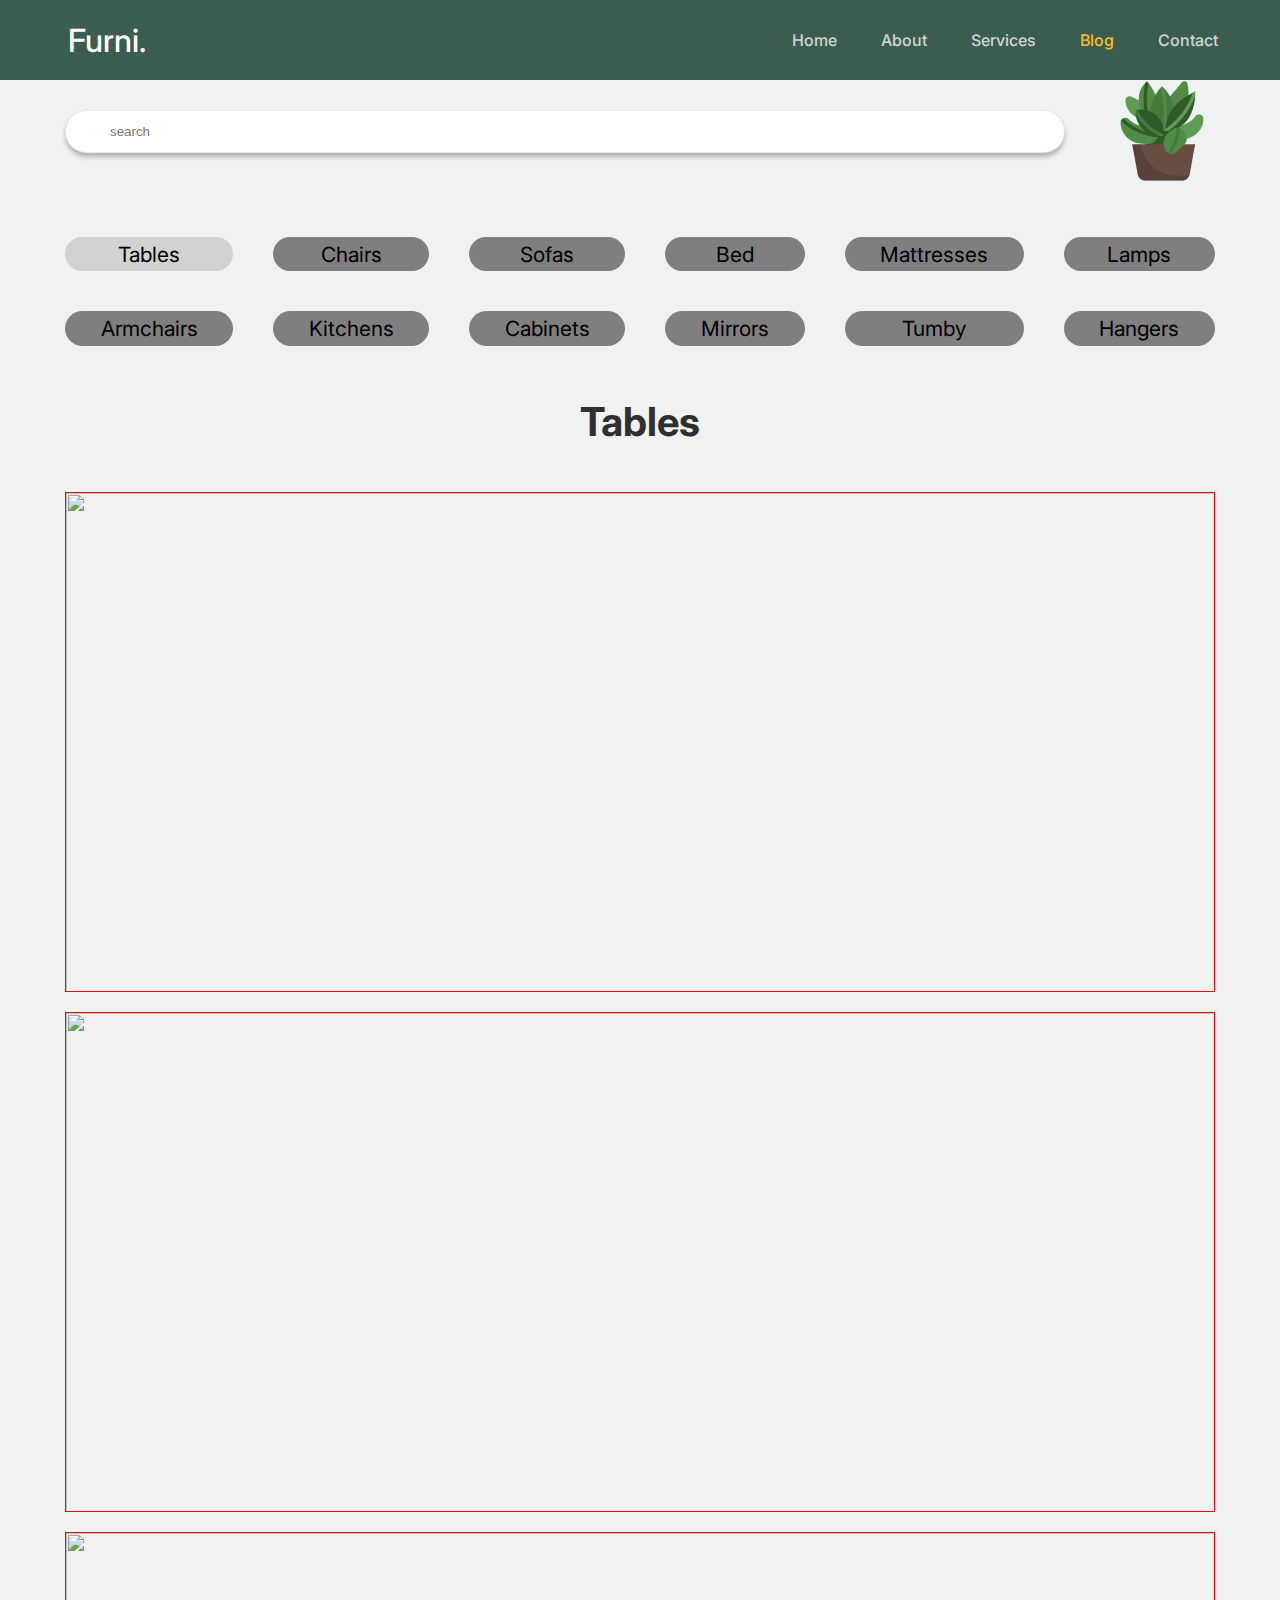
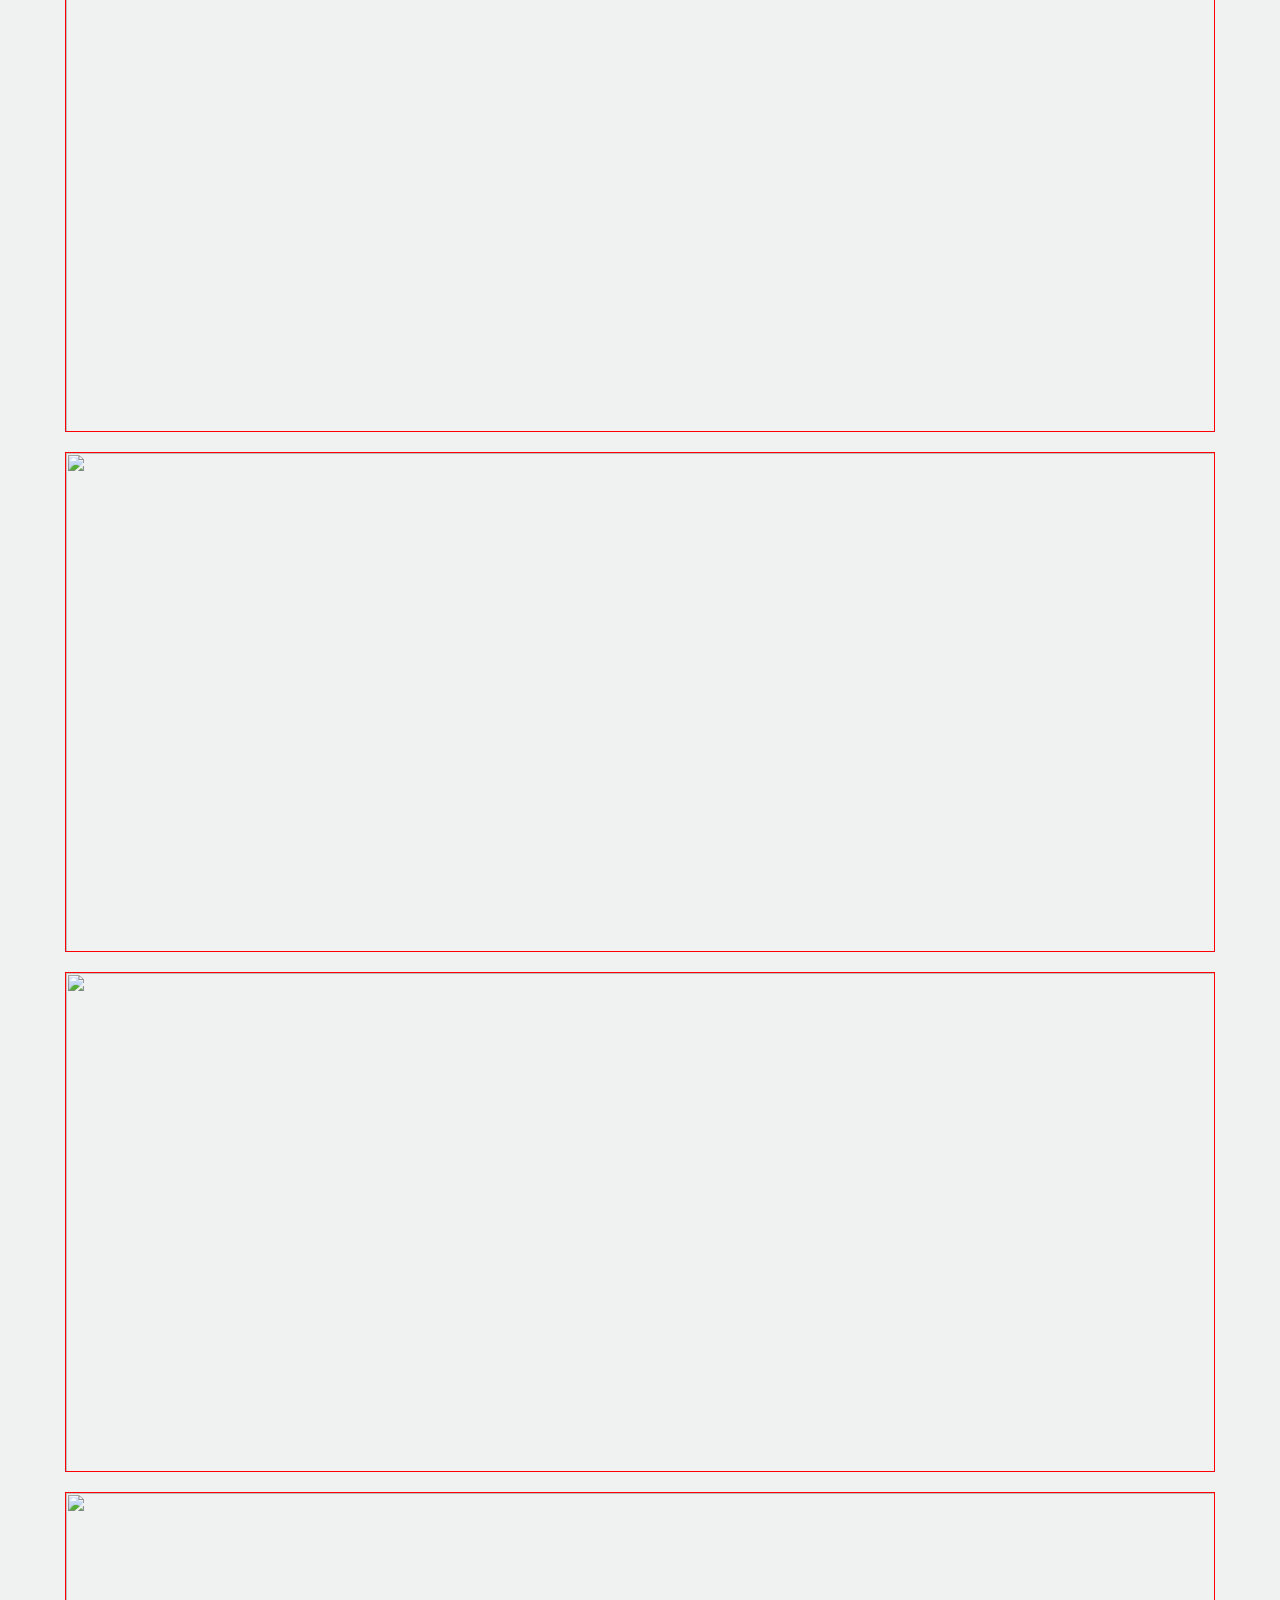
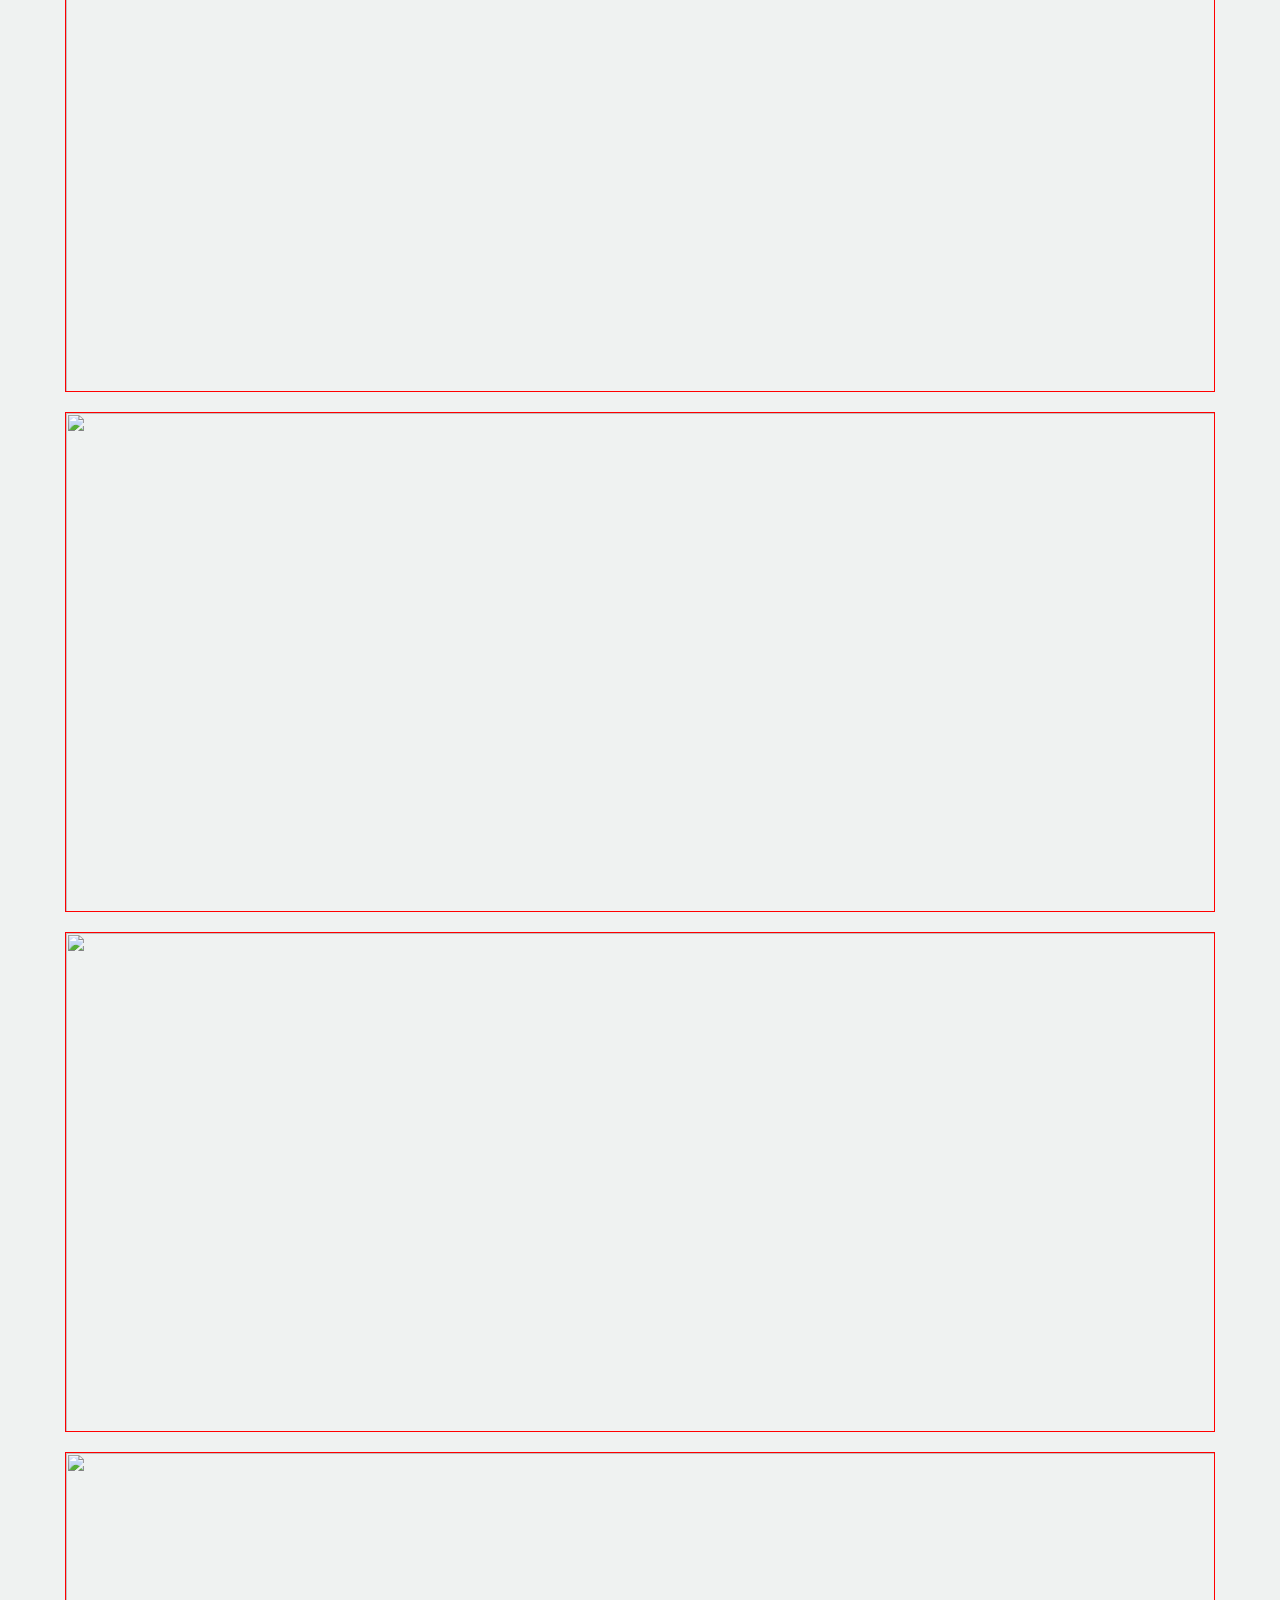
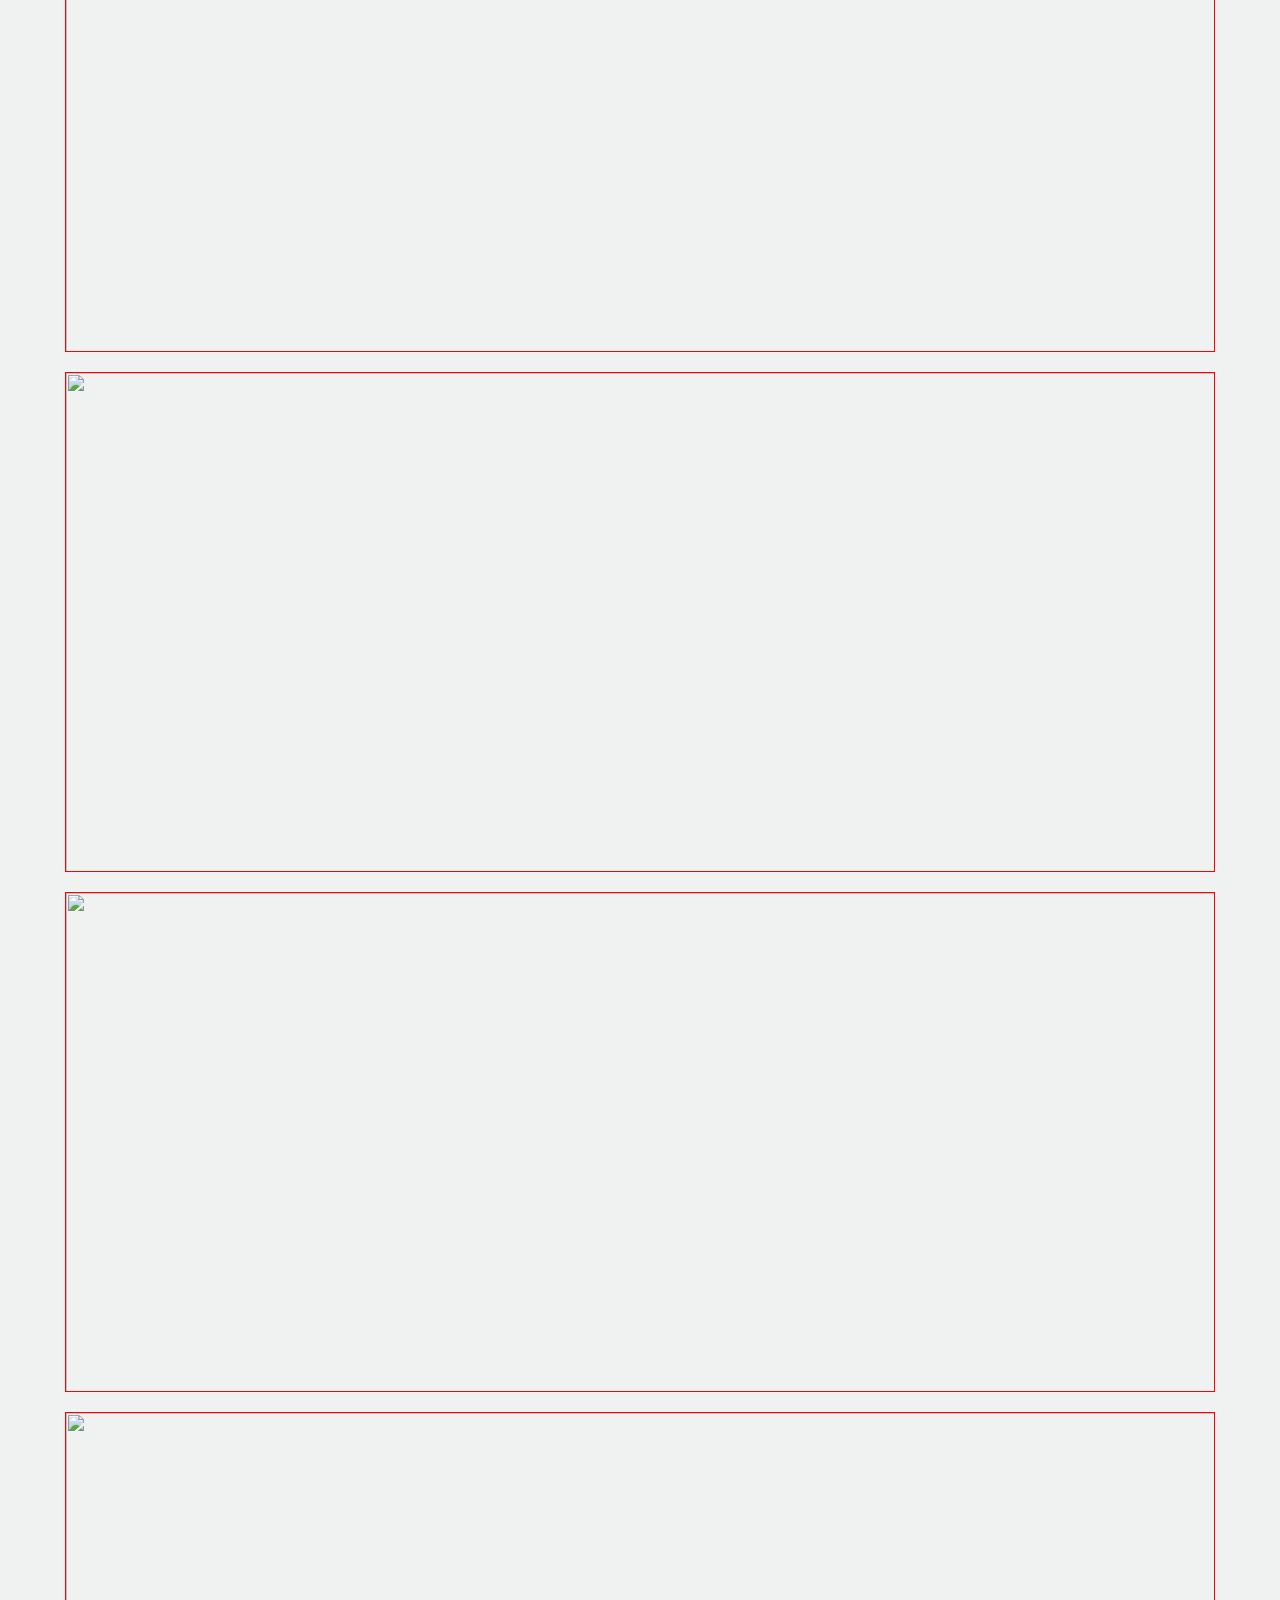
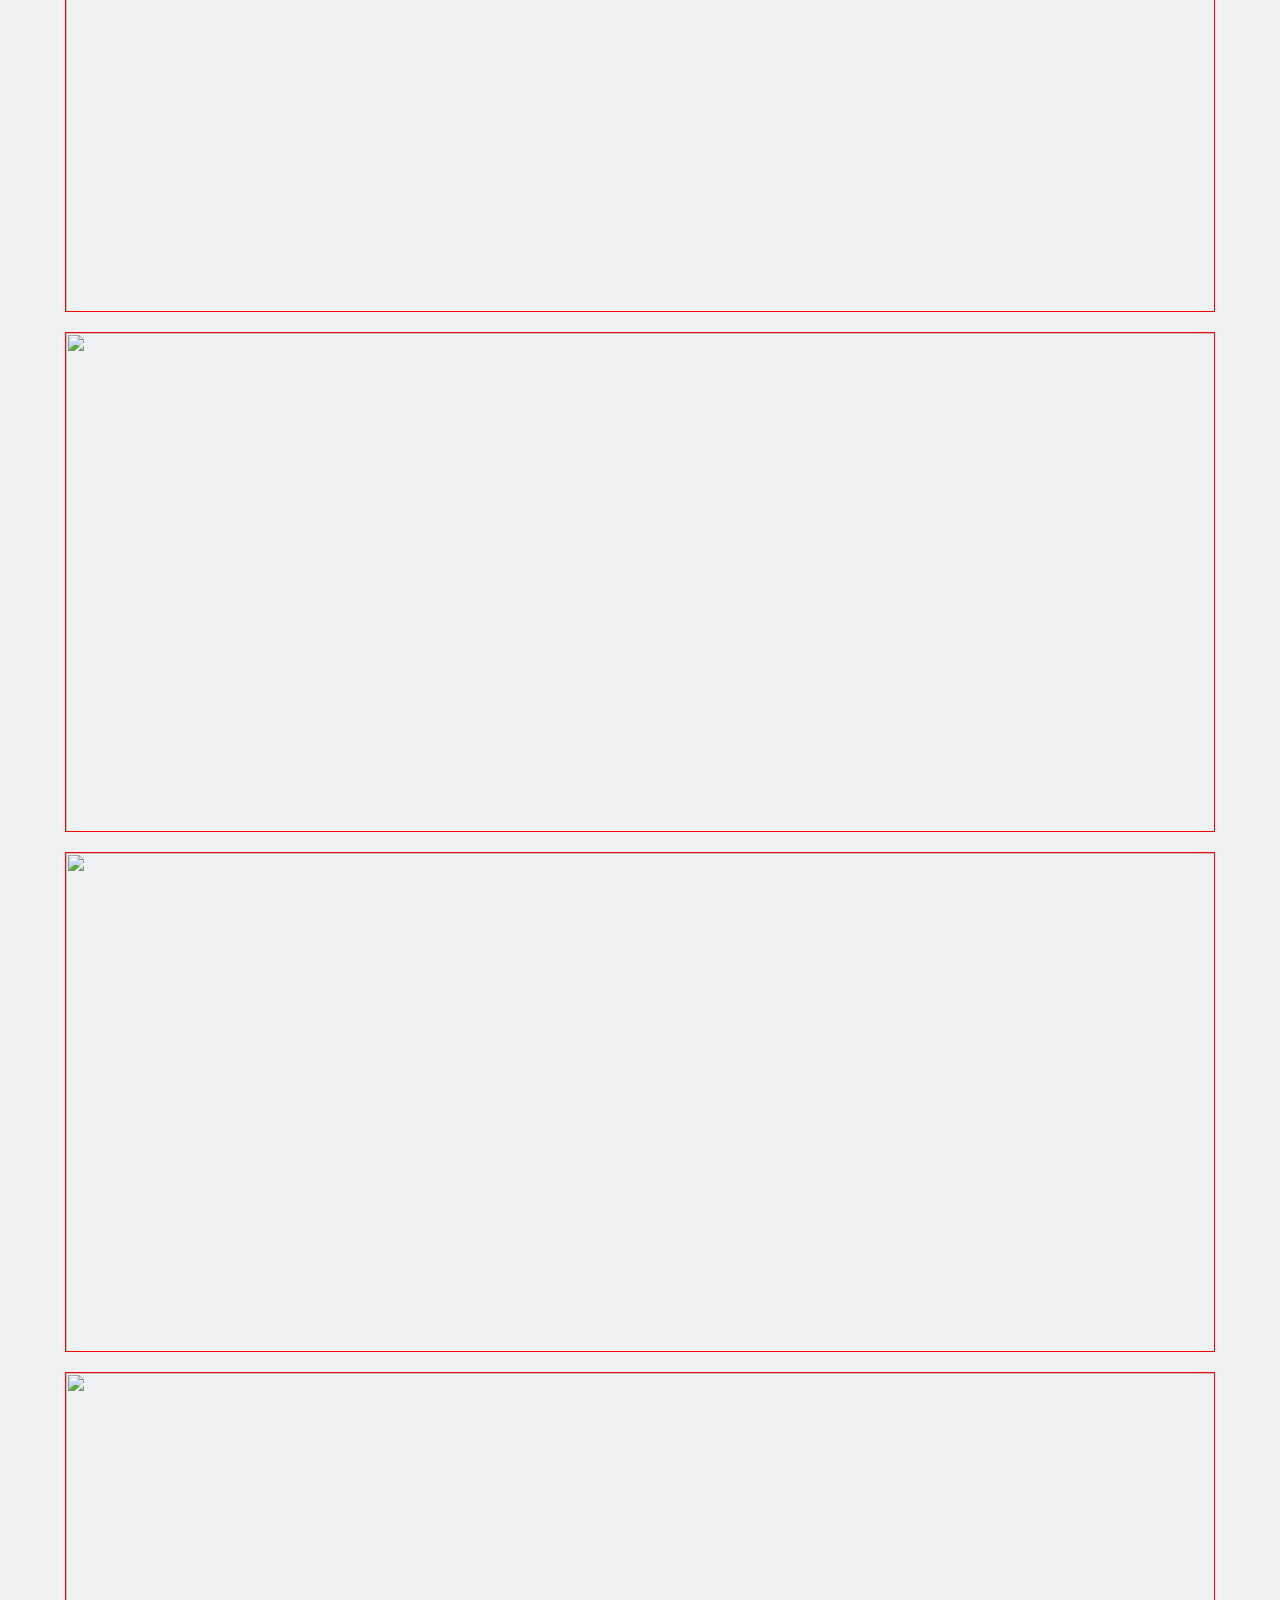
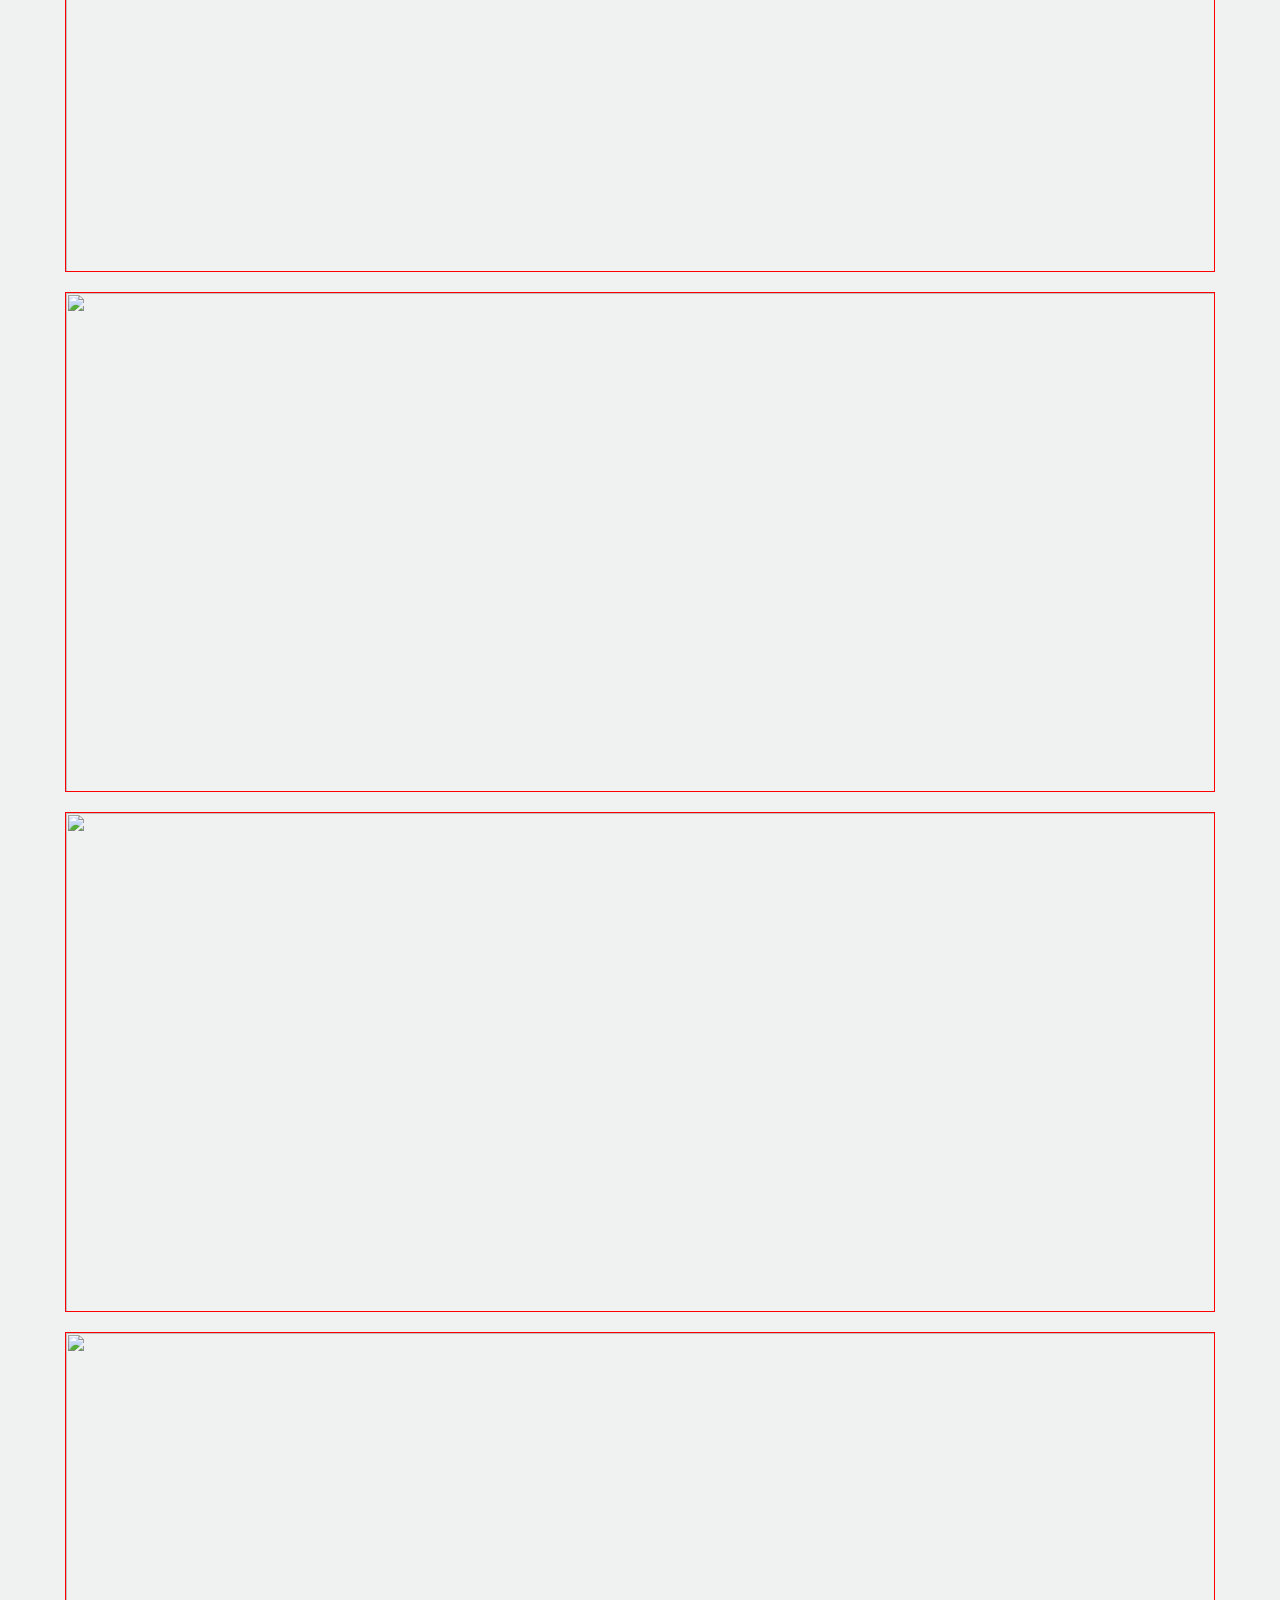
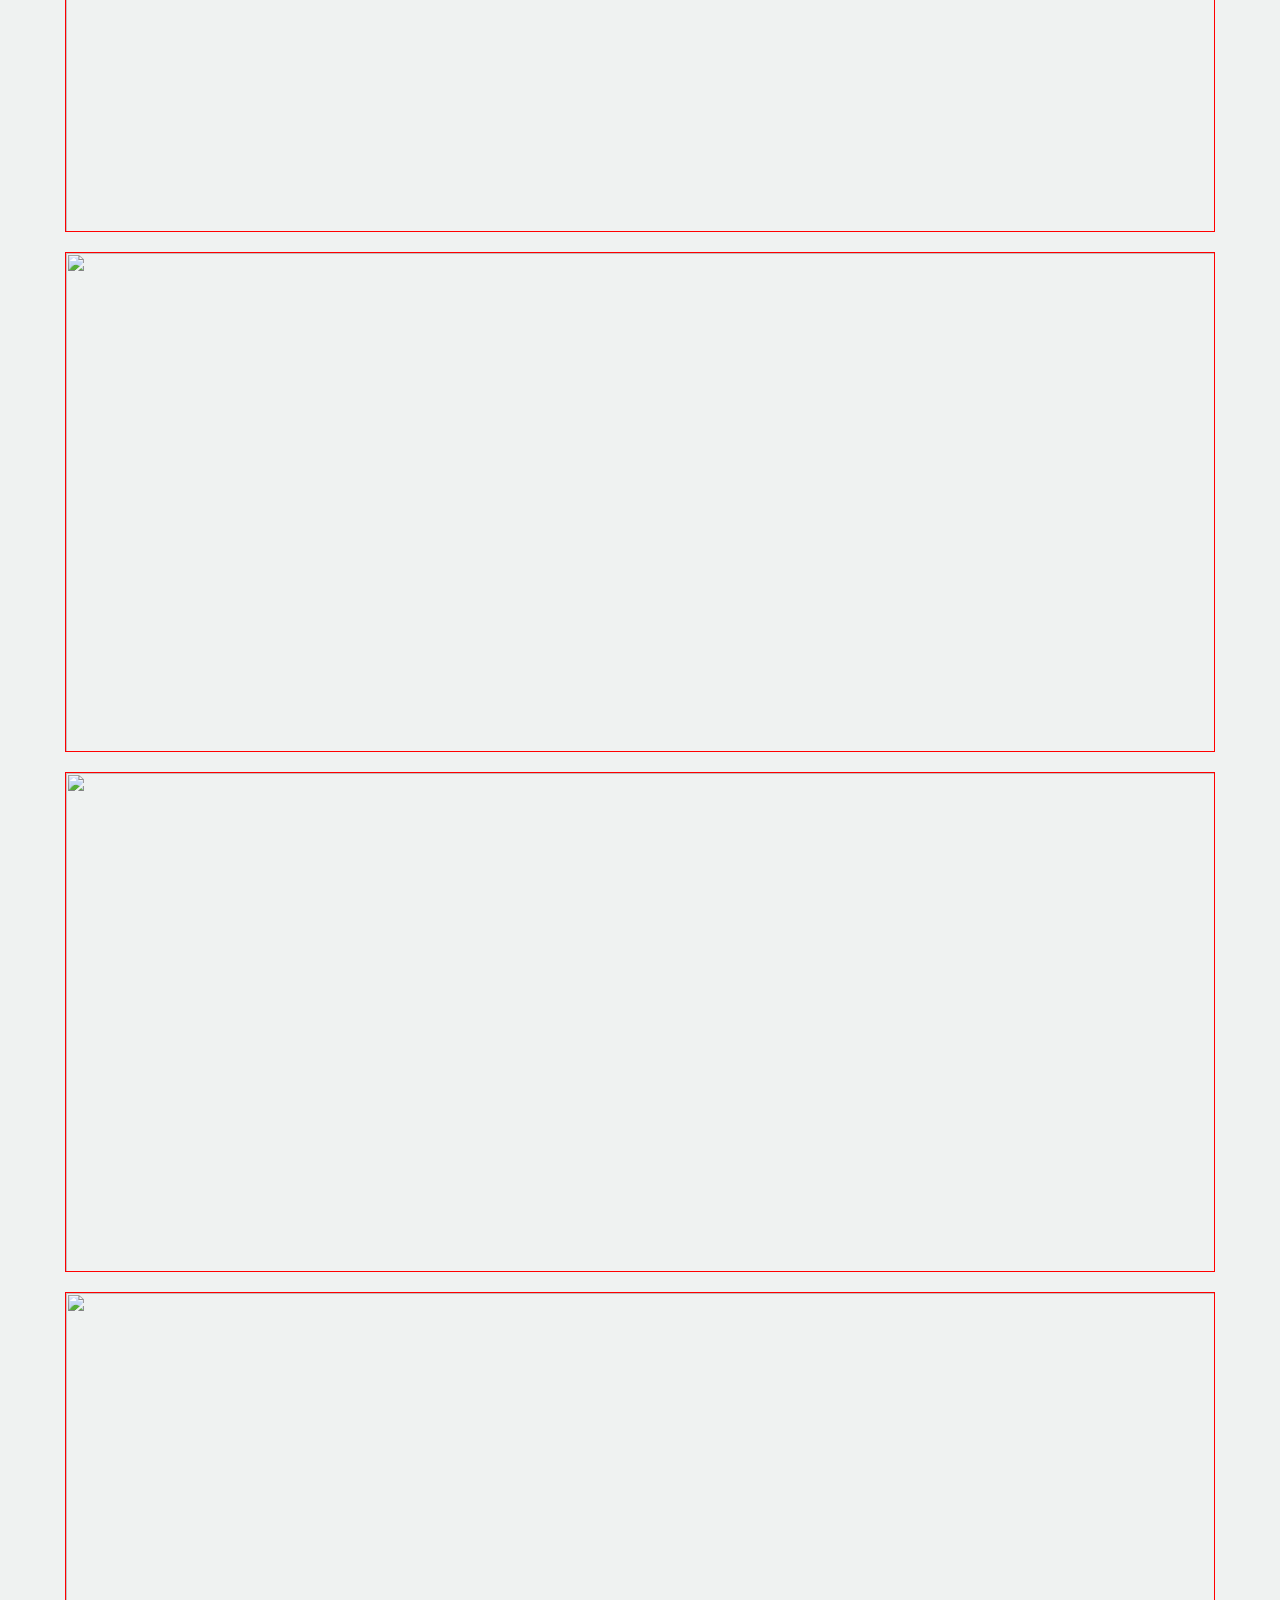
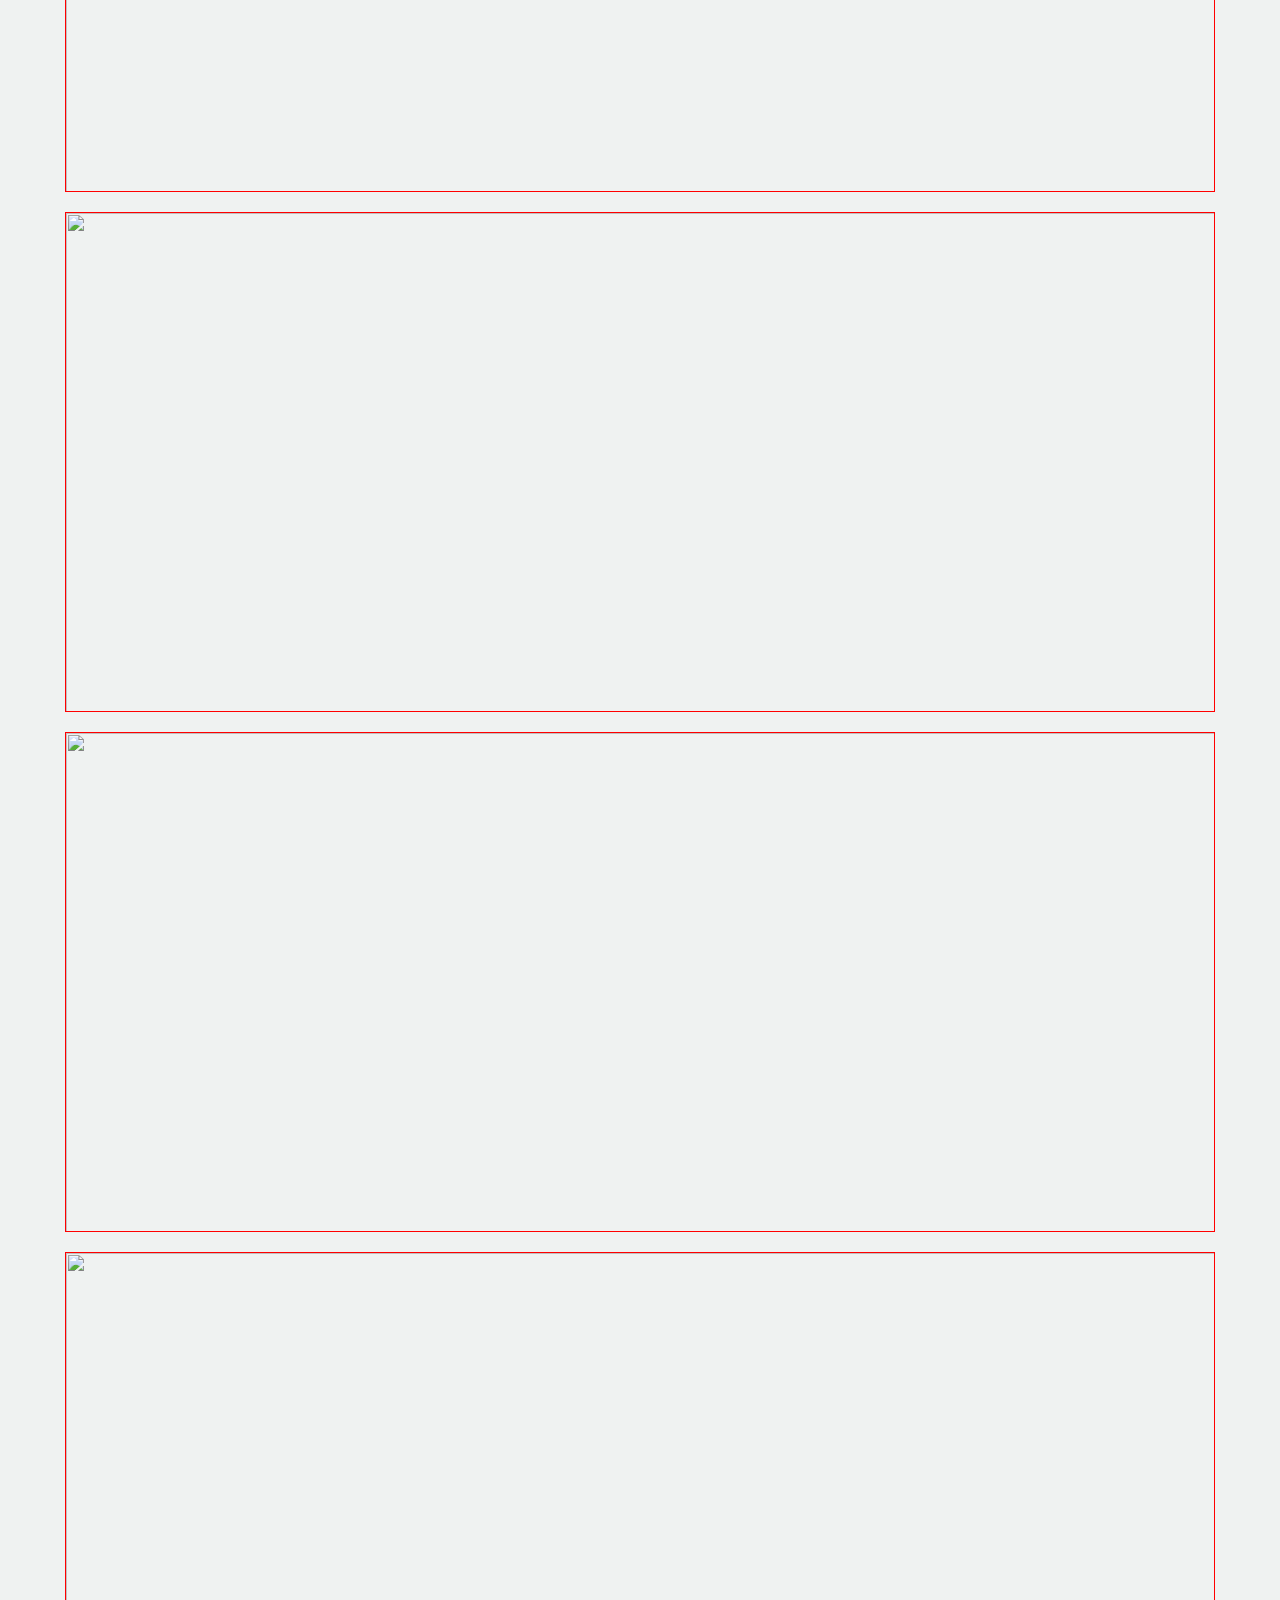
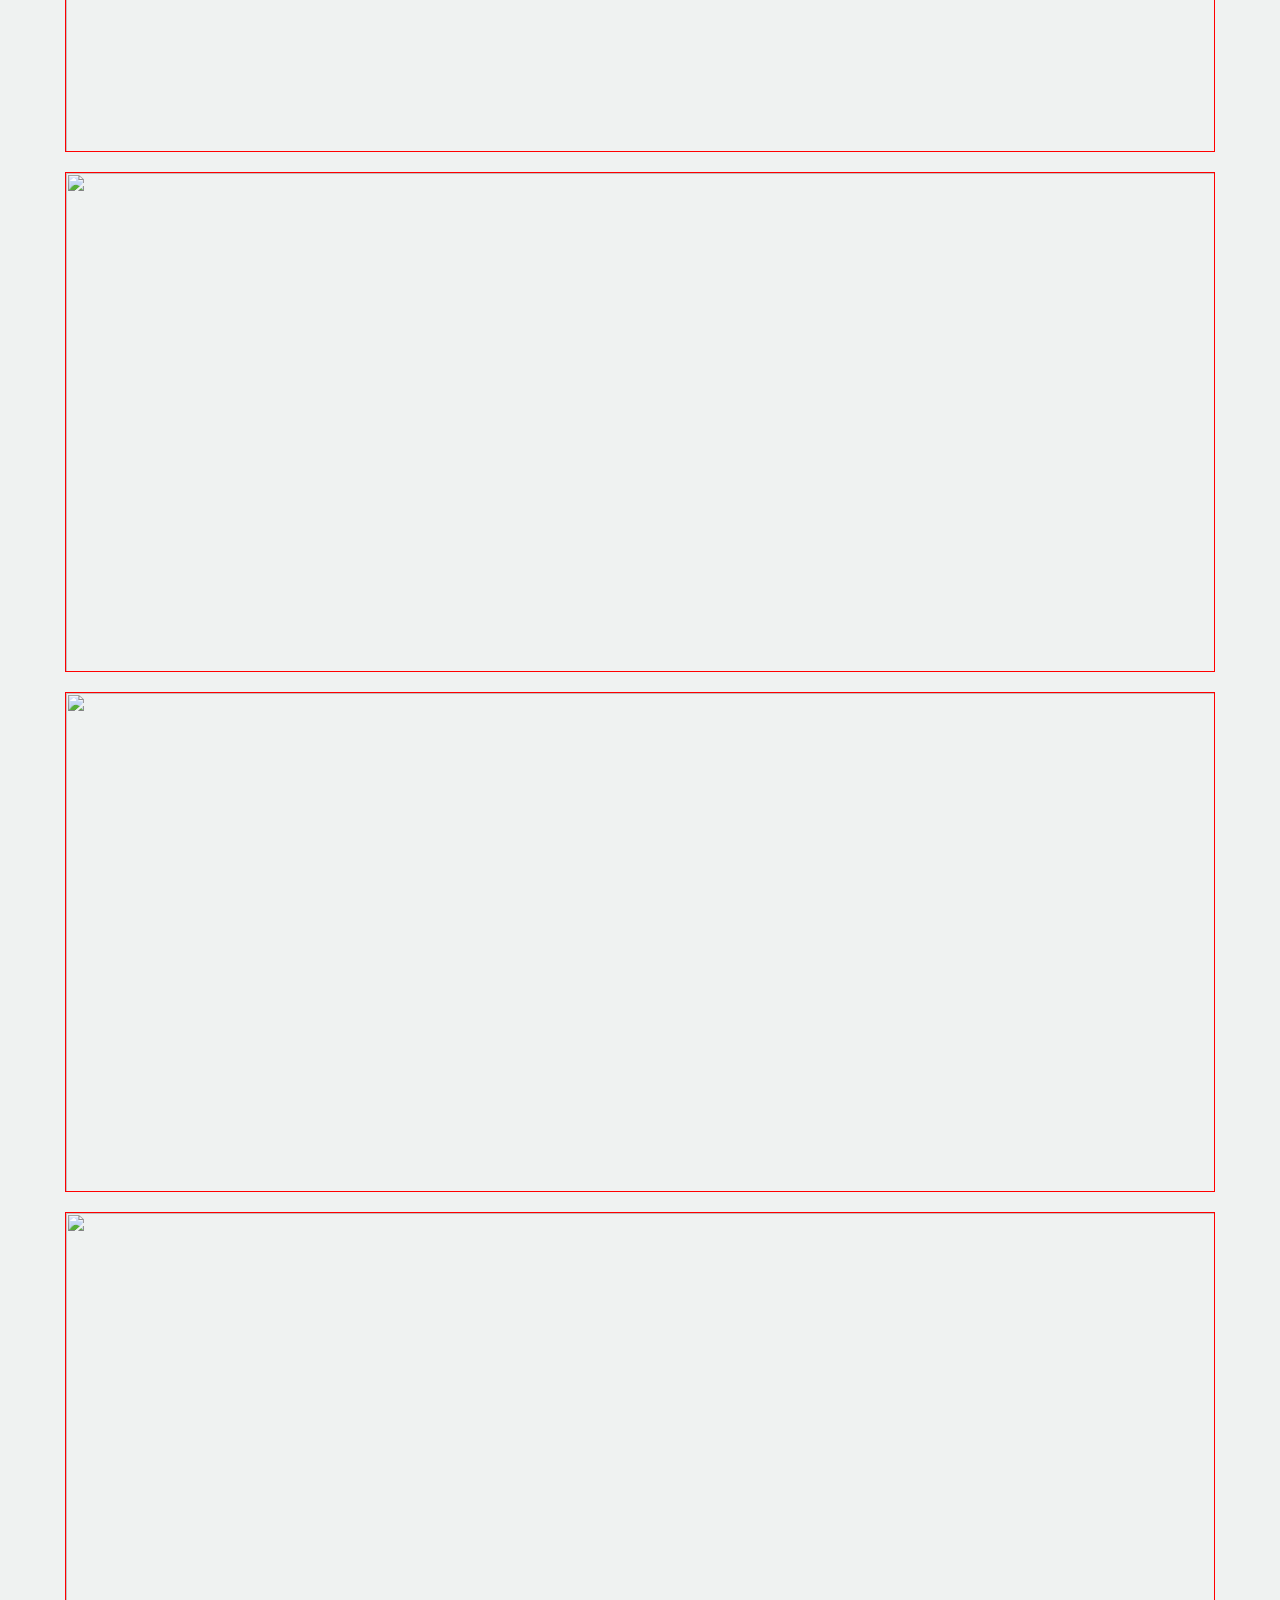
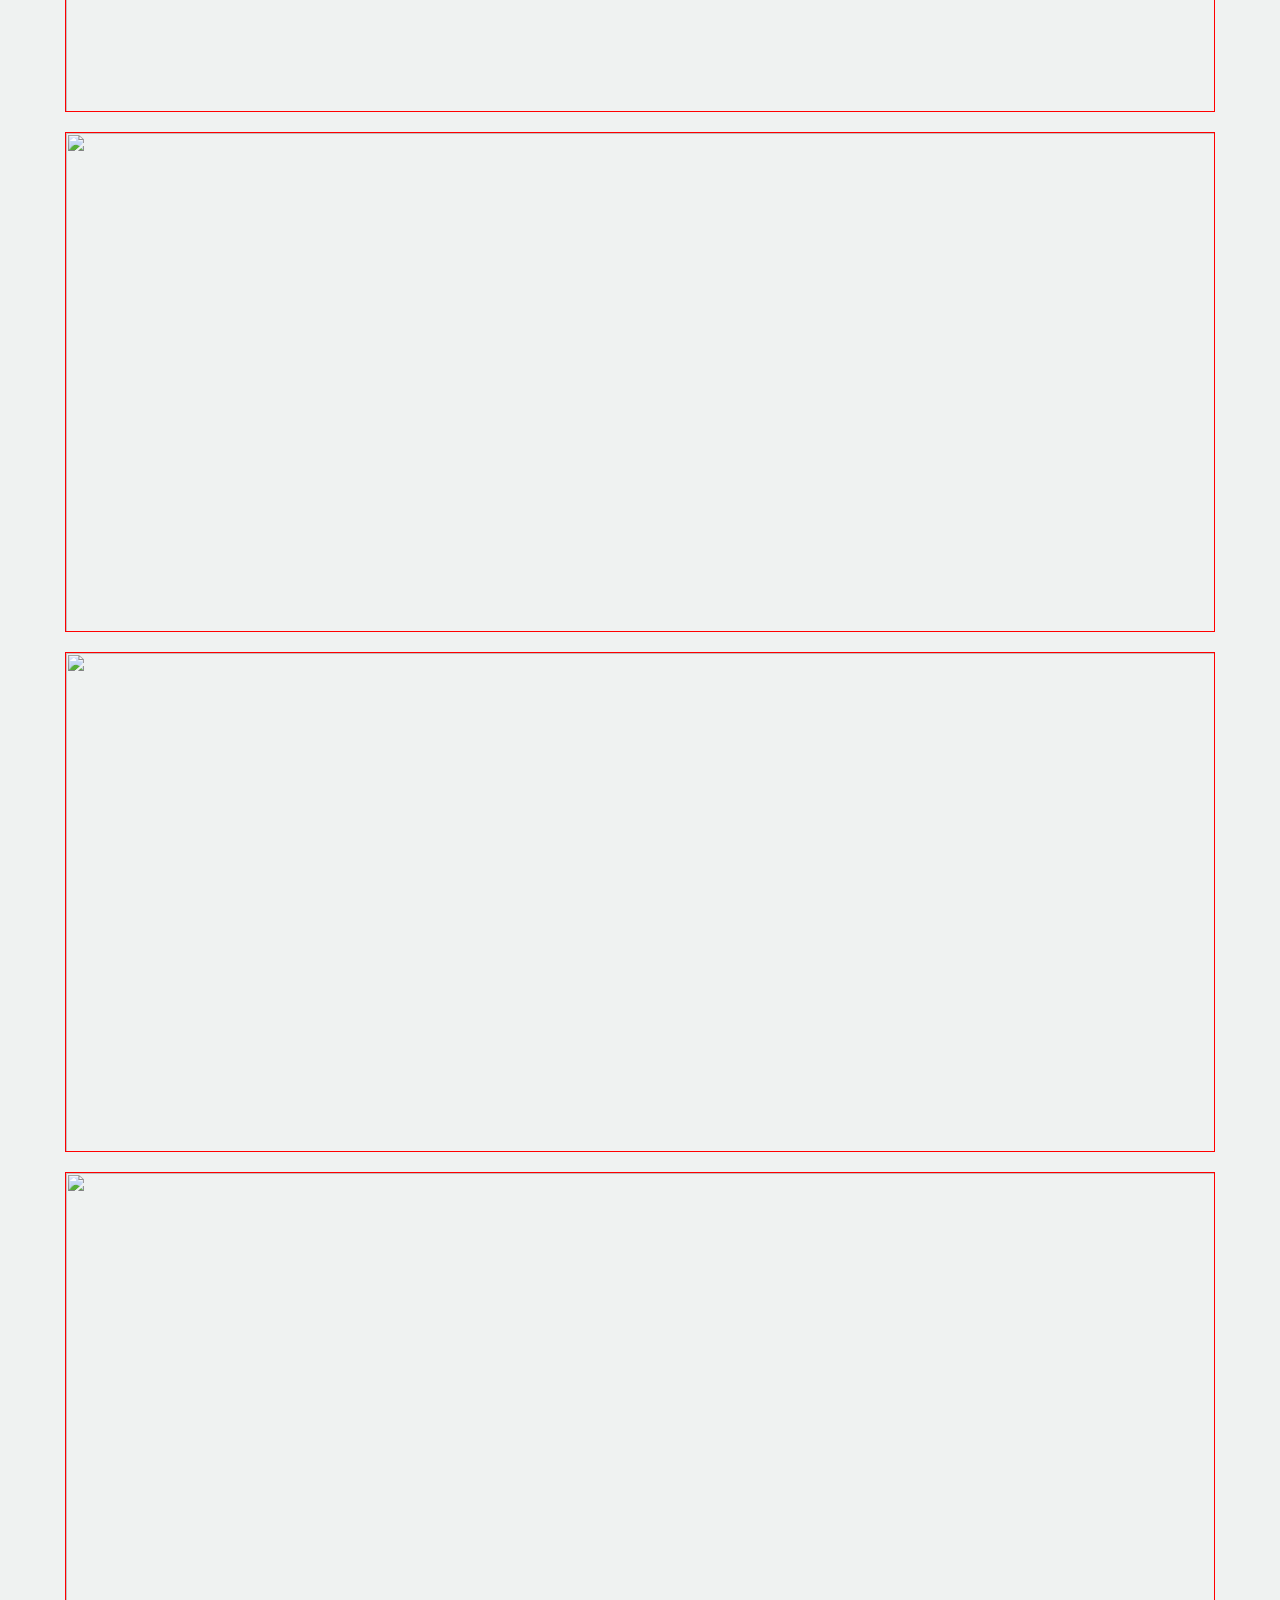
==== commit 3bd3c2e0: "m1.4" ====
--- a/blog.html
+++ b/blog.html
@@ -5,8 +5,10 @@
     <meta charset="UTF-8">
     <meta name="viewport" content="width=device-width, initial-scale=1.0">
     <title>Blog</title>
+    <link rel="stylesheet" type="text/css" href="//cdn.jsdelivr.net/npm/slick-carousel@1.8.1/slick/slick.css" />
+    <link rel="stylesheet" type="text/css" href="//cdn.jsdelivr.net/npm/slick-carousel@1.8.1/slick/slick-theme.css" />
     <link rel="stylesheet" href="./blog.css">
-    <script src="./blog.js" defer></script>
+    <script type="text/javascript" src="./blog.js" defer></script>
 </head>
 
 <body>
@@ -53,7 +55,7 @@
             <a href="#" class="furni-items" data-furni="hangers">Hangers</a>
         </div>
 
-        <div class="blog-tables">
+        <!-- <div class="blog-tables">
             <h1>Tables</h1>
             <div class="tables-images">
                 <div class="tables" id="tables">
@@ -980,6 +982,941 @@
         <div class="arrows">
             <button class="arrow-l"><</button>
                     <button class="arrow-r">></button>
+        </div>  -->
+        <div id="blog-tables">
+            <h1 class="blog-title">Tables</h1>
+            <div class="slick-carousel">
+                <div class="tables" >
+                    <img src="" alt="">
+                    <img src="" alt="">
+                    <img src="" alt="">
+                    <img src="" alt="">
+                    <img src="" alt="">
+                    <img src="" alt="">
+                    <img src="" alt="">
+                    <img src="" alt="">
+                    <img src="" alt="">
+                    <img src="" alt="">
+                </div>
+                <div class="tables" >
+                    <img src="" alt="">
+                    <img src="" alt="">
+                    <img src="" alt="">
+                    <img src="" alt="">
+                    <img src="" alt="">
+                    <img src="" alt="">
+                    <img src="" alt="">
+                    <img src="" alt="">
+                    <img src="" alt="">
+                    <img src="" alt="">
+                </div>
+                <div class="tables" >
+                    <img src="" alt="">
+                    <img src="" alt="">
+                    <img src="" alt="">
+                    <img src="" alt="">
+                    <img src="" alt="">
+                    <img src="" alt="">
+                    <img src="" alt="">
+                    <img src="" alt="">
+                    <img src="" alt="">
+                    <img src="" alt="">
+                </div>
+                <div class="tables" >
+                    <img src="" alt="">
+                    <img src="" alt="">
+                    <img src="" alt="">
+                    <img src="" alt="">
+                    <img src="" alt="">
+                    <img src="" alt="">
+                    <img src="" alt="">
+                    <img src="" alt="">
+                    <img src="" alt="">
+                    <img src="" alt="">
+                </div>
+                <div class="tables" >
+                    <img src="" alt="">
+                    <img src="" alt="">
+                    <img src="" alt="">
+                    <img src="" alt="">
+                    <img src="" alt="">
+                    <img src="" alt="">
+                    <img src="" alt="">
+                    <img src="" alt="">
+                    <img src="" alt="">
+                    <img src="" alt="">
+                </div>
+                <div class="tables" >
+                    <img src="" alt="">
+                    <img src="" alt="">
+                    <img src="" alt="">
+                    <img src="" alt="">
+                    <img src="" alt="">
+                    <img src="" alt="">
+                    <img src="" alt="">
+                    <img src="" alt="">
+                    <img src="" alt="">
+                    <img src="" alt="">
+                </div>
+            </div>
+        </div>
+
+        <div id="blog-chairs">
+            <h1 class="blog-title">Chairs</h1>
+            <div class="slick-carousel">
+                <div class="tables" >
+                    <img src="" alt="">
+                    <img src="" alt="">
+                    <img src="" alt="">
+                    <img src="" alt="">
+                    <img src="" alt="">
+                    <img src="" alt="">
+                    <img src="" alt="">
+                    <img src="" alt="">
+                    <img src="" alt="">
+                    <img src="" alt="">
+                </div>
+                <div class="tables" >
+                    <img src="" alt="">
+                    <img src="" alt="">
+                    <img src="" alt="">
+                    <img src="" alt="">
+                    <img src="" alt="">
+                    <img src="" alt="">
+                    <img src="" alt="">
+                    <img src="" alt="">
+                    <img src="" alt="">
+                    <img src="" alt="">
+                </div>
+                <div class="tables" >
+                    <img src="" alt="">
+                    <img src="" alt="">
+                    <img src="" alt="">
+                    <img src="" alt="">
+                    <img src="" alt="">
+                    <img src="" alt="">
+                    <img src="" alt="">
+                    <img src="" alt="">
+                    <img src="" alt="">
+                    <img src="" alt="">
+                </div>
+                <div class="tables" >
+                    <img src="" alt="">
+                    <img src="" alt="">
+                    <img src="" alt="">
+                    <img src="" alt="">
+                    <img src="" alt="">
+                    <img src="" alt="">
+                    <img src="" alt="">
+                    <img src="" alt="">
+                    <img src="" alt="">
+                    <img src="" alt="">
+                </div>
+                <div class="tables" >
+                    <img src="" alt="">
+                    <img src="" alt="">
+                    <img src="" alt="">
+                    <img src="" alt="">
+                    <img src="" alt="">
+                    <img src="" alt="">
+                    <img src="" alt="">
+                    <img src="" alt="">
+                    <img src="" alt="">
+                    <img src="" alt="">
+                </div>
+                <div class="tables" >
+                    <img src="" alt="">
+                    <img src="" alt="">
+                    <img src="" alt="">
+                    <img src="" alt="">
+                    <img src="" alt="">
+                    <img src="" alt="">
+                    <img src="" alt="">
+                    <img src="" alt="">
+                    <img src="" alt="">
+                    <img src="" alt="">
+                </div>
+            </div>
+        </div>
+
+        <div id="blog-sofas">
+            <h1 class="blog-title">Sofas</h1>
+            <div class="slick-carousel">
+                <div class="tables" >
+                    <img src="" alt="">
+                    <img src="" alt="">
+                    <img src="" alt="">
+                    <img src="" alt="">
+                    <img src="" alt="">
+                    <img src="" alt="">
+                    <img src="" alt="">
+                    <img src="" alt="">
+                    <img src="" alt="">
+                    <img src="" alt="">
+                </div>
+                <div class="tables" >
+                    <img src="" alt="">
+                    <img src="" alt="">
+                    <img src="" alt="">
+                    <img src="" alt="">
+                    <img src="" alt="">
+                    <img src="" alt="">
+                    <img src="" alt="">
+                    <img src="" alt="">
+                    <img src="" alt="">
+                    <img src="" alt="">
+                </div>
+                <div class="tables" >
+                    <img src="" alt="">
+                    <img src="" alt="">
+                    <img src="" alt="">
+                    <img src="" alt="">
+                    <img src="" alt="">
+                    <img src="" alt="">
+                    <img src="" alt="">
+                    <img src="" alt="">
+                    <img src="" alt="">
+                    <img src="" alt="">
+                </div>
+                <div class="tables" >
+                    <img src="" alt="">
+                    <img src="" alt="">
+                    <img src="" alt="">
+                    <img src="" alt="">
+                    <img src="" alt="">
+                    <img src="" alt="">
+                    <img src="" alt="">
+                    <img src="" alt="">
+                    <img src="" alt="">
+                    <img src="" alt="">
+                </div>
+                <div class="tables" >
+                    <img src="" alt="">
+                    <img src="" alt="">
+                    <img src="" alt="">
+                    <img src="" alt="">
+                    <img src="" alt="">
+                    <img src="" alt="">
+                    <img src="" alt="">
+                    <img src="" alt="">
+                    <img src="" alt="">
+                    <img src="" alt="">
+                </div>
+                <div class="tables" >
+                    <img src="" alt="">
+                    <img src="" alt="">
+                    <img src="" alt="">
+                    <img src="" alt="">
+                    <img src="" alt="">
+                    <img src="" alt="">
+                    <img src="" alt="">
+                    <img src="" alt="">
+                    <img src="" alt="">
+                    <img src="" alt="">
+                </div>
+            </div>
+        </div>
+
+        <div id="blog-bed">
+            <h1 class="blog-title">Bed</h1>
+            <div class="slick-carousel">
+                <div class="tables" >
+                    <img src="" alt="">
+                    <img src="" alt="">
+                    <img src="" alt="">
+                    <img src="" alt="">
+                    <img src="" alt="">
+                    <img src="" alt="">
+                    <img src="" alt="">
+                    <img src="" alt="">
+                    <img src="" alt="">
+                    <img src="" alt="">
+                </div>
+                <div class="tables" >
+                    <img src="" alt="">
+                    <img src="" alt="">
+                    <img src="" alt="">
+                    <img src="" alt="">
+                    <img src="" alt="">
+                    <img src="" alt="">
+                    <img src="" alt="">
+                    <img src="" alt="">
+                    <img src="" alt="">
+                    <img src="" alt="">
+                </div>
+                <div class="tables" >
+                    <img src="" alt="">
+                    <img src="" alt="">
+                    <img src="" alt="">
+                    <img src="" alt="">
+                    <img src="" alt="">
+                    <img src="" alt="">
+                    <img src="" alt="">
+                    <img src="" alt="">
+                    <img src="" alt="">
+                    <img src="" alt="">
+                </div>
+                <div class="tables" >
+                    <img src="" alt="">
+                    <img src="" alt="">
+                    <img src="" alt="">
+                    <img src="" alt="">
+                    <img src="" alt="">
+                    <img src="" alt="">
+                    <img src="" alt="">
+                    <img src="" alt="">
+                    <img src="" alt="">
+                    <img src="" alt="">
+                </div>
+                <div class="tables" >
+                    <img src="" alt="">
+                    <img src="" alt="">
+                    <img src="" alt="">
+                    <img src="" alt="">
+                    <img src="" alt="">
+                    <img src="" alt="">
+                    <img src="" alt="">
+                    <img src="" alt="">
+                    <img src="" alt="">
+                    <img src="" alt="">
+                </div>
+                <div class="tables" >
+                    <img src="" alt="">
+                    <img src="" alt="">
+                    <img src="" alt="">
+                    <img src="" alt="">
+                    <img src="" alt="">
+                    <img src="" alt="">
+                    <img src="" alt="">
+                    <img src="" alt="">
+                    <img src="" alt="">
+                    <img src="" alt="">
+                </div>
+            </div>
+        </div>
+
+        <div id="blog-mattresses">
+            <h1 class="blog-title">Mattresses</h1>
+            <div class="slick-carousel">
+                <div class="tables" >
+                    <img src="" alt="">
+                    <img src="" alt="">
+                    <img src="" alt="">
+                    <img src="" alt="">
+                    <img src="" alt="">
+                    <img src="" alt="">
+                    <img src="" alt="">
+                    <img src="" alt="">
+                    <img src="" alt="">
+                    <img src="" alt="">
+                </div>
+                <div class="tables" >
+                    <img src="" alt="">
+                    <img src="" alt="">
+                    <img src="" alt="">
+                    <img src="" alt="">
+                    <img src="" alt="">
+                    <img src="" alt="">
+                    <img src="" alt="">
+                    <img src="" alt="">
+                    <img src="" alt="">
+                    <img src="" alt="">
+                </div>
+                <div class="tables" >
+                    <img src="" alt="">
+                    <img src="" alt="">
+                    <img src="" alt="">
+                    <img src="" alt="">
+                    <img src="" alt="">
+                    <img src="" alt="">
+                    <img src="" alt="">
+                    <img src="" alt="">
+                    <img src="" alt="">
+                    <img src="" alt="">
+                </div>
+                <div class="tables" >
+                    <img src="" alt="">
+                    <img src="" alt="">
+                    <img src="" alt="">
+                    <img src="" alt="">
+                    <img src="" alt="">
+                    <img src="" alt="">
+                    <img src="" alt="">
+                    <img src="" alt="">
+                    <img src="" alt="">
+                    <img src="" alt="">
+                </div>
+                <div class="tables" >
+                    <img src="" alt="">
+                    <img src="" alt="">
+                    <img src="" alt="">
+                    <img src="" alt="">
+                    <img src="" alt="">
+                    <img src="" alt="">
+                    <img src="" alt="">
+                    <img src="" alt="">
+                    <img src="" alt="">
+                    <img src="" alt="">
+                </div>
+                <div class="tables" >
+                    <img src="" alt="">
+                    <img src="" alt="">
+                    <img src="" alt="">
+                    <img src="" alt="">
+                    <img src="" alt="">
+                    <img src="" alt="">
+                    <img src="" alt="">
+                    <img src="" alt="">
+                    <img src="" alt="">
+                    <img src="" alt="">
+                </div>
+            </div>
+        </div>
+
+        <div id="blog-lamps">
+            <h1 class="blog-title">Lamps</h1>
+            <div class="slick-carousel">
+                <div class="tables" >
+                    <img src="" alt="">
+                    <img src="" alt="">
+                    <img src="" alt="">
+                    <img src="" alt="">
+                    <img src="" alt="">
+                    <img src="" alt="">
+                    <img src="" alt="">
+                    <img src="" alt="">
+                    <img src="" alt="">
+                    <img src="" alt="">
+                </div>
+                <div class="tables" >
+                    <img src="" alt="">
+                    <img src="" alt="">
+                    <img src="" alt="">
+                    <img src="" alt="">
+                    <img src="" alt="">
+                    <img src="" alt="">
+                    <img src="" alt="">
+                    <img src="" alt="">
+                    <img src="" alt="">
+                    <img src="" alt="">
+                </div>
+                <div class="tables" >
+                    <img src="" alt="">
+                    <img src="" alt="">
+                    <img src="" alt="">
+                    <img src="" alt="">
+                    <img src="" alt="">
+                    <img src="" alt="">
+                    <img src="" alt="">
+                    <img src="" alt="">
+                    <img src="" alt="">
+                    <img src="" alt="">
+                </div>
+                <div class="tables" >
+                    <img src="" alt="">
+                    <img src="" alt="">
+                    <img src="" alt="">
+                    <img src="" alt="">
+                    <img src="" alt="">
+                    <img src="" alt="">
+                    <img src="" alt="">
+                    <img src="" alt="">
+                    <img src="" alt="">
+                    <img src="" alt="">
+                </div>
+                <div class="tables" >
+                    <img src="" alt="">
+                    <img src="" alt="">
+                    <img src="" alt="">
+                    <img src="" alt="">
+                    <img src="" alt="">
+                    <img src="" alt="">
+                    <img src="" alt="">
+                    <img src="" alt="">
+                    <img src="" alt="">
+                    <img src="" alt="">
+                </div>
+                <div class="tables" >
+                    <img src="" alt="">
+                    <img src="" alt="">
+                    <img src="" alt="">
+                    <img src="" alt="">
+                    <img src="" alt="">
+                    <img src="" alt="">
+                    <img src="" alt="">
+                    <img src="" alt="">
+                    <img src="" alt="">
+                    <img src="" alt="">
+                </div>
+            </div>
+        </div>
+
+        <div id="blog-armchairs">
+            <h1 class="blog-title">Armchairs</h1>
+            <div class="slick-carousel">
+                <div class="tables" >
+                    <img src="" alt="">
+                    <img src="" alt="">
+                    <img src="" alt="">
+                    <img src="" alt="">
+                    <img src="" alt="">
+                    <img src="" alt="">
+                    <img src="" alt="">
+                    <img src="" alt="">
+                    <img src="" alt="">
+                    <img src="" alt="">
+                </div>
+                <div class="tables" >
+                    <img src="" alt="">
+                    <img src="" alt="">
+                    <img src="" alt="">
+                    <img src="" alt="">
+                    <img src="" alt="">
+                    <img src="" alt="">
+                    <img src="" alt="">
+                    <img src="" alt="">
+                    <img src="" alt="">
+                    <img src="" alt="">
+                </div>
+                <div class="tables" >
+                    <img src="" alt="">
+                    <img src="" alt="">
+                    <img src="" alt="">
+                    <img src="" alt="">
+                    <img src="" alt="">
+                    <img src="" alt="">
+                    <img src="" alt="">
+                    <img src="" alt="">
+                    <img src="" alt="">
+                    <img src="" alt="">
+                </div>
+                <div class="tables" >
+                    <img src="" alt="">
+                    <img src="" alt="">
+                    <img src="" alt="">
+                    <img src="" alt="">
+                    <img src="" alt="">
+                    <img src="" alt="">
+                    <img src="" alt="">
+                    <img src="" alt="">
+                    <img src="" alt="">
+                    <img src="" alt="">
+                </div>
+                <div class="tables" >
+                    <img src="" alt="">
+                    <img src="" alt="">
+                    <img src="" alt="">
+                    <img src="" alt="">
+                    <img src="" alt="">
+                    <img src="" alt="">
+                    <img src="" alt="">
+                    <img src="" alt="">
+                    <img src="" alt="">
+                    <img src="" alt="">
+                </div>
+                <div class="tables" >
+                    <img src="" alt="">
+                    <img src="" alt="">
+                    <img src="" alt="">
+                    <img src="" alt="">
+                    <img src="" alt="">
+                    <img src="" alt="">
+                    <img src="" alt="">
+                    <img src="" alt="">
+                    <img src="" alt="">
+                    <img src="" alt="">
+                </div>
+            </div>
+        </div>
+
+        <div id="blog-kitchens">
+            <h1 class="blog-title">Kitchens</h1>
+            <div class="slick-carousel">
+                <div class="tables" >
+                    <img src="" alt="">
+                    <img src="" alt="">
+                    <img src="" alt="">
+                    <img src="" alt="">
+                    <img src="" alt="">
+                    <img src="" alt="">
+                    <img src="" alt="">
+                    <img src="" alt="">
+                    <img src="" alt="">
+                    <img src="" alt="">
+                </div>
+                <div class="tables" >
+                    <img src="" alt="">
+                    <img src="" alt="">
+                    <img src="" alt="">
+                    <img src="" alt="">
+                    <img src="" alt="">
+                    <img src="" alt="">
+                    <img src="" alt="">
+                    <img src="" alt="">
+                    <img src="" alt="">
+                    <img src="" alt="">
+                </div>
+                <div class="tables" >
+                    <img src="" alt="">
+                    <img src="" alt="">
+                    <img src="" alt="">
+                    <img src="" alt="">
+                    <img src="" alt="">
+                    <img src="" alt="">
+                    <img src="" alt="">
+                    <img src="" alt="">
+                    <img src="" alt="">
+                    <img src="" alt="">
+                </div>
+                <div class="tables" >
+                    <img src="" alt="">
+                    <img src="" alt="">
+                    <img src="" alt="">
+                    <img src="" alt="">
+                    <img src="" alt="">
+                    <img src="" alt="">
+                    <img src="" alt="">
+                    <img src="" alt="">
+                    <img src="" alt="">
+                    <img src="" alt="">
+                </div>
+                <div class="tables" >
+                    <img src="" alt="">
+                    <img src="" alt="">
+                    <img src="" alt="">
+                    <img src="" alt="">
+                    <img src="" alt="">
+                    <img src="" alt="">
+                    <img src="" alt="">
+                    <img src="" alt="">
+                    <img src="" alt="">
+                    <img src="" alt="">
+                </div>
+                <div class="tables" >
+                    <img src="" alt="">
+                    <img src="" alt="">
+                    <img src="" alt="">
+                    <img src="" alt="">
+                    <img src="" alt="">
+                    <img src="" alt="">
+                    <img src="" alt="">
+                    <img src="" alt="">
+                    <img src="" alt="">
+                    <img src="" alt="">
+                </div>
+            </div>
+        </div>
+
+        <div id="blog-cabinets">
+            <h1 class="blog-title">Cabinets</h1>
+            <div class="slick-carousel">
+                <div class="tables" >
+                    <img src="" alt="">
+                    <img src="" alt="">
+                    <img src="" alt="">
+                    <img src="" alt="">
+                    <img src="" alt="">
+                    <img src="" alt="">
+                    <img src="" alt="">
+                    <img src="" alt="">
+                    <img src="" alt="">
+                    <img src="" alt="">
+                </div>
+                <div class="tables" >
+                    <img src="" alt="">
+                    <img src="" alt="">
+                    <img src="" alt="">
+                    <img src="" alt="">
+                    <img src="" alt="">
+                    <img src="" alt="">
+                    <img src="" alt="">
+                    <img src="" alt="">
+                    <img src="" alt="">
+                    <img src="" alt="">
+                </div>
+                <div class="tables" >
+                    <img src="" alt="">
+                    <img src="" alt="">
+                    <img src="" alt="">
+                    <img src="" alt="">
+                    <img src="" alt="">
+                    <img src="" alt="">
+                    <img src="" alt="">
+                    <img src="" alt="">
+                    <img src="" alt="">
+                    <img src="" alt="">
+                </div>
+                <div class="tables" >
+                    <img src="" alt="">
+                    <img src="" alt="">
+                    <img src="" alt="">
+                    <img src="" alt="">
+                    <img src="" alt="">
+                    <img src="" alt="">
+                    <img src="" alt="">
+                    <img src="" alt="">
+                    <img src="" alt="">
+                    <img src="" alt="">
+                </div>
+                <div class="tables" >
+                    <img src="" alt="">
+                    <img src="" alt="">
+                    <img src="" alt="">
+                    <img src="" alt="">
+                    <img src="" alt="">
+                    <img src="" alt="">
+                    <img src="" alt="">
+                    <img src="" alt="">
+                    <img src="" alt="">
+                    <img src="" alt="">
+                </div>
+                <div class="tables" >
+                    <img src="" alt="">
+                    <img src="" alt="">
+                    <img src="" alt="">
+                    <img src="" alt="">
+                    <img src="" alt="">
+                    <img src="" alt="">
+                    <img src="" alt="">
+                    <img src="" alt="">
+                    <img src="" alt="">
+                    <img src="" alt="">
+                </div>
+            </div>
+        </div>
+
+        <div id="blog-mirrors">
+            <h1 class="blog-title">Mirrors</h1>
+            <div class="slick-carousel">
+                <div class="tables" >
+                    <img src="" alt="">
+                    <img src="" alt="">
+                    <img src="" alt="">
+                    <img src="" alt="">
+                    <img src="" alt="">
+                    <img src="" alt="">
+                    <img src="" alt="">
+                    <img src="" alt="">
+                    <img src="" alt="">
+                    <img src="" alt="">
+                </div>
+                <div class="tables" >
+                    <img src="" alt="">
+                    <img src="" alt="">
+                    <img src="" alt="">
+                    <img src="" alt="">
+                    <img src="" alt="">
+                    <img src="" alt="">
+                    <img src="" alt="">
+                    <img src="" alt="">
+                    <img src="" alt="">
+                    <img src="" alt="">
+                </div>
+                <div class="tables" >
+                    <img src="" alt="">
+                    <img src="" alt="">
+                    <img src="" alt="">
+                    <img src="" alt="">
+                    <img src="" alt="">
+                    <img src="" alt="">
+                    <img src="" alt="">
+                    <img src="" alt="">
+                    <img src="" alt="">
+                    <img src="" alt="">
+                </div>
+                <div class="tables" >
+                    <img src="" alt="">
+                    <img src="" alt="">
+                    <img src="" alt="">
+                    <img src="" alt="">
+                    <img src="" alt="">
+                    <img src="" alt="">
+                    <img src="" alt="">
+                    <img src="" alt="">
+                    <img src="" alt="">
+                    <img src="" alt="">
+                </div>
+                <div class="tables" >
+                    <img src="" alt="">
+                    <img src="" alt="">
+                    <img src="" alt="">
+                    <img src="" alt="">
+                    <img src="" alt="">
+                    <img src="" alt="">
+                    <img src="" alt="">
+                    <img src="" alt="">
+                    <img src="" alt="">
+                    <img src="" alt="">
+                </div>
+                <div class="tables" >
+                    <img src="" alt="">
+                    <img src="" alt="">
+                    <img src="" alt="">
+                    <img src="" alt="">
+                    <img src="" alt="">
+                    <img src="" alt="">
+                    <img src="" alt="">
+                    <img src="" alt="">
+                    <img src="" alt="">
+                    <img src="" alt="">
+                </div>
+            </div>
+        </div>
+
+        <div id="blog-tumby">
+            <h1 class="blog-title">Tumby</h1>
+            <div class="slick-carousel">
+                <div class="tables" >
+                    <img src="" alt="">
+                    <img src="" alt="">
+                    <img src="" alt="">
+                    <img src="" alt="">
+                    <img src="" alt="">
+                    <img src="" alt="">
+                    <img src="" alt="">
+                    <img src="" alt="">
+                    <img src="" alt="">
+                    <img src="" alt="">
+                </div>
+                <div class="tables" >
+                    <img src="" alt="">
+                    <img src="" alt="">
+                    <img src="" alt="">
+                    <img src="" alt="">
+                    <img src="" alt="">
+                    <img src="" alt="">
+                    <img src="" alt="">
+                    <img src="" alt="">
+                    <img src="" alt="">
+                    <img src="" alt="">
+                </div>
+                <div class="tables" >
+                    <img src="" alt="">
+                    <img src="" alt="">
+                    <img src="" alt="">
+                    <img src="" alt="">
+                    <img src="" alt="">
+                    <img src="" alt="">
+                    <img src="" alt="">
+                    <img src="" alt="">
+                    <img src="" alt="">
+                    <img src="" alt="">
+                </div>
+                <div class="tables" >
+                    <img src="" alt="">
+                    <img src="" alt="">
+                    <img src="" alt="">
+                    <img src="" alt="">
+                    <img src="" alt="">
+                    <img src="" alt="">
+                    <img src="" alt="">
+                    <img src="" alt="">
+                    <img src="" alt="">
+                    <img src="" alt="">
+                </div>
+                <div class="tables" >
+                    <img src="" alt="">
+                    <img src="" alt="">
+                    <img src="" alt="">
+                    <img src="" alt="">
+                    <img src="" alt="">
+                    <img src="" alt="">
+                    <img src="" alt="">
+                    <img src="" alt="">
+                    <img src="" alt="">
+                    <img src="" alt="">
+                </div>
+                <div class="tables" >
+                    <img src="" alt="">
+                    <img src="" alt="">
+                    <img src="" alt="">
+                    <img src="" alt="">
+                    <img src="" alt="">
+                    <img src="" alt="">
+                    <img src="" alt="">
+                    <img src="" alt="">
+                    <img src="" alt="">
+                    <img src="" alt="">
+                </div>
+            </div>
+        </div>
+
+        <div id="blog-hangers">
+            <h1 class="blog-title">Hangers</h1>
+            <div class="slick-carousel">
+                <div class="tables" >
+                    <img src="" alt="">
+                    <img src="" alt="">
+                    <img src="" alt="">
+                    <img src="" alt="">
+                    <img src="" alt="">
+                    <img src="" alt="">
+                    <img src="" alt="">
+                    <img src="" alt="">
+                    <img src="" alt="">
+                    <img src="" alt="">
+                </div>
+                <div class="tables" >
+                    <img src="" alt="">
+                    <img src="" alt="">
+                    <img src="" alt="">
+                    <img src="" alt="">
+                    <img src="" alt="">
+                    <img src="" alt="">
+                    <img src="" alt="">
+                    <img src="" alt="">
+                    <img src="" alt="">
+                    <img src="" alt="">
+                </div>
+                <div class="tables" >
+                    <img src="" alt="">
+                    <img src="" alt="">
+                    <img src="" alt="">
+                    <img src="" alt="">
+                    <img src="" alt="">
+                    <img src="" alt="">
+                    <img src="" alt="">
+                    <img src="" alt="">
+                    <img src="" alt="">
+                    <img src="" alt="">
+                </div>
+                <div class="tables" >
+                    <img src="" alt="">
+                    <img src="" alt="">
+                    <img src="" alt="">
+                    <img src="" alt="">
+                    <img src="" alt="">
+                    <img src="" alt="">
+                    <img src="" alt="">
+                    <img src="" alt="">
+                    <img src="" alt="">
+                    <img src="" alt="">
+                </div>
+                <div class="tables" >
+                    <img src="" alt="">
+                    <img src="" alt="">
+                    <img src="" alt="">
+                    <img src="" alt="">
+                    <img src="" alt="">
+                    <img src="" alt="">
+                    <img src="" alt="">
+                    <img src="" alt="">
+                    <img src="" alt="">
+                    <img src="" alt="">
+                </div>
+                <div class="tables" >
+                    <img src="" alt="">
+                    <img src="" alt="">
+                    <img src="" alt="">
+                    <img src="" alt="">
+                    <img src="" alt="">
+                    <img src="" alt="">
+                    <img src="" alt="">
+                    <img src="" alt="">
+                    <img src="" alt="">
+                    <img src="" alt="">
+                </div>
+            </div>
         </div>
     </div>
 
@@ -998,14 +1935,14 @@
                 </div>
             </div>
 
-            <ul class="footer-links">
+            <ul class="footer-links" id="footer-links1">
                 <li><a href="#" class="links" data-link="about">About Us</a></li>
                 <li><a href="./services.html" class="links" data-link="services">Services</a></li>
                 <li><a href="./blog.html" id="links" class="links" data-link="blog">Blog</a></li>
                 <li><a href="./contact.html" class="links" data-link="contact">Contact Us</a></li>
             </ul>
 
-            <ul class="footer-links">
+            <ul class="footer-links" id="footer-links2">
                 <li><a href="#">Support</a></li>
                 <li><a href="#">Knowledge base</a></li>
                 <li><a href="#">Live chat</a></li>
@@ -1016,6 +1953,12 @@
 
         </div>
     </div>
+
+
+    <script type="text/javascript" src="//code.jquery.com/jquery-1.11.0.min.js"></script>
+    <script type="text/javascript" src="//code.jquery.com/jquery-migrate-1.2.1.min.js"></script>
+    <script type="text/javascript" src="//cdn.jsdelivr.net/npm/slick-carousel@1.8.1/slick/slick.min.js"></script>
+
 </body>
 
 </html>--- a/blog.css
+++ b/blog.css
@@ -180,29 +180,27 @@
     line-height: 28px;
 }
 
+.slick-carousel{
+    width: 1150px;
+}
+
 @media (max-width: 600px) {
     header {
+        width: 100%;
         display: flex;
         align-items: center;
         justify-content: center;
         background-color: #3B5D50;
         padding: 20px 50px;
+        position: fixed;
     }
 
     header nav {
-        display: flex;
-        align-items: center;
-        gap: 250px;
+        width: 330px;
+        display: flex;
+        align-items: center;
+        gap: 200px;
         position: relative;
-    }
-
-    header nav .logo {
-        color: #fff;
-        font-family: "Inter";
-        font-size: 32px;
-        font-style: normal;
-        font-weight: 500;
-        line-height: normal;
     }
 
     header nav ul {
@@ -212,17 +210,8 @@
         padding: 15px 50px;
         position: absolute;
         top: 59px;
-        background-color: aquamarine;
-    }
-
-    header nav ul a {
-        text-decoration: none;
-        color: rgba(255, 255, 255, 0.7607843137);
-        font-family: "Inter";
-        font-size: 16px;
-        font-style: normal;
-        font-weight: 500;
-        line-height: normal;
+        background-color: rgba(59, 93, 80, 0.7882352941);
+        z-index: 852;
     }
 
     header nav .navbar {
@@ -266,6 +255,133 @@
         transform: rotate(135deg);
         border-radius: 15px;
     }
+
+    header .header-item {
+        width: 100%;
+        display: flex;
+        flex-direction: column-reverse;
+    }
+
+    header .header-item .header-info {
+        width: 330px;
+        gap: 60px;
+    }
+
+    header .header-item .header-info h1 {
+        font-size: 24px;
+    }
+
+    header .header-item .header-info .btns a {
+        padding: 7px 20px;
+        font-size: 14px;
+    }
+
+    header .header-item .header-img {
+        width: 330px;
+        position: relative;
+        z-index: 1;
+    }
+
+    header .header-item .back {
+        width: 150px;
+        position: absolute;
+        top: 20px;
+        right: -40px;
+    }
+
+    /*header-finish*/
+
+    .footer {
+        width: 100%;
+        display: flex;
+        flex-direction: column;
+        align-items: center;
+        padding: 50px 0 35px 0;
+    }
+
+    .footer .footer-item {
+        width: 330px;
+        display: flex;
+        flex-direction: column;
+        align-items: center;
+        justify-content: space-between;
+        position: relative;
+    }
+
+    .footer .footer-item .footer-img {
+        display: none;
+    }
+
+    .footer .footer-item .footer-info {
+        width: 360px;
+        display: flex;
+        flex-direction: column;
+        gap: 19px;
+    }
+
+    .footer .footer-item .footer-info .footer-logo {
+        color: #000;
+        font-family: "Inter";
+        font-size: 32px;
+        font-style: normal;
+        font-weight: bolder;
+        line-height: normal;
+    }
+
+    .footer .footer-item .footer-info p {
+        color: #6A6A6A;
+        font-family: "Inter";
+        font-size: 14px;
+        font-style: normal;
+        font-weight: 400;
+        line-height: 24px;
+    }
+
+    .footer .footer-item .footer-info .footer-icons {
+        display: flex;
+        align-items: center;
+        gap: 11px;
+        margin-top: 39px;
+    }
+
+    .footer .footer-item .footer-info .footer-icons a {
+        width: 41px;
+        height: 41px;
+        display: flex;
+        align-items: center;
+        justify-content: center;
+        border-radius: 50%;
+        background-color: #D9D9D9;
+    }
+
+    .footer .footer-item .footer-links {
+        display: flex;
+        flex-direction: column;
+        align-items: flex-start;
+        gap: 10px;
+        list-style: none;
+    }
+
+    .footer .footer-item .footer-links a {
+        text-decoration: none;
+        color: #6A6A6A;
+        font-family: "Inter";
+        font-size: 14px;
+        font-style: normal;
+        font-weight: 400;
+        line-height: 28px;
+    }
+
+    .footer .footer-item #footer-links1 {
+        position: absolute;
+        top: 300px;
+        left: 0;
+    }
+
+    .footer .footer-item #footer-links2 {
+        position: relative; 
+         top: 45px;
+    }
 }
 
 .blog {
@@ -324,21 +440,21 @@
     line-height: normal;
 }
 
-#table{
+#table {
     background-color: #D2D2D2;
 }
 
-.blog-tables {
-    width: 1150px;
-    display: flex;
-    flex-direction: column;
-    align-items: flex-start;
-    overflow: hidden;
-    justify-content: center;
-    gap: 20px;
-}
-
-.blog-tables h1{
+/* .blog-tables {
+    width: 1150px;
+    display: flex;
+    flex-direction: column;
+    align-items: flex-start;
+    overflow: hidden;
+    justify-content: center;
+    gap: 20px;
+}
+
+.blog-tables h1 {
     text-align: center;
     width: 100%;
     color: #2F2F2F;
@@ -359,7 +475,7 @@
     gap: 20px;
 }
 
-.blog-chairs h1{
+.blog-chairs h1 {
     text-align: center;
     width: 100%;
     color: #2F2F2F;
@@ -380,7 +496,7 @@
     gap: 20px;
 }
 
-.blog-sofas h1{
+.blog-sofas h1 {
     text-align: center;
     width: 100%;
     color: #2F2F2F;
@@ -401,7 +517,7 @@
     gap: 20px;
 }
 
-.blog-bed h1{
+.blog-bed h1 {
     text-align: center;
     width: 100%;
     color: #2F2F2F;
@@ -422,7 +538,7 @@
     gap: 20px;
 }
 
-.blog-mattresses h1{
+.blog-mattresses h1 {
     text-align: center;
     width: 100%;
     color: #2F2F2F;
@@ -443,7 +559,7 @@
     gap: 20px;
 }
 
-.blog-lamps h1{
+.blog-lamps h1 {
     text-align: center;
     width: 100%;
     color: #2F2F2F;
@@ -464,7 +580,7 @@
     gap: 20px;
 }
 
-.blog-armchairs h1{
+.blog-armchairs h1 {
     text-align: center;
     width: 100%;
     color: #2F2F2F;
@@ -485,7 +601,7 @@
     gap: 20px;
 }
 
-.blog-kitchens h1{
+.blog-kitchens h1 {
     text-align: center;
     width: 100%;
     color: #2F2F2F;
@@ -506,7 +622,7 @@
     gap: 20px;
 }
 
-.blog-cabinets h1{
+.blog-cabinets h1 {
     text-align: center;
     width: 100%;
     color: #2F2F2F;
@@ -527,7 +643,7 @@
     gap: 20px;
 }
 
-.blog-mirrors h1{
+.blog-mirrors h1 {
     text-align: center;
     width: 100%;
     color: #2F2F2F;
@@ -548,7 +664,7 @@
     gap: 20px;
 }
 
-.blog-tumby h1{
+.blog-tumby h1 {
     text-align: center;
     width: 100%;
     color: #2F2F2F;
@@ -567,50 +683,117 @@
     overflow: hidden;
     justify-content: center;
     gap: 20px;
-}
-
-.blog-hangers h1{
-    text-align: center;
-    width: 100%;
-    color: #2F2F2F;
-    font-family: "Inter";
-    font-size: 40px;
-    font-style: normal;
-    font-weight: bolder;
-    line-height: 41px;
-}
-
-.tables-images {
-    min-width: 200%;
-    display: flex;
-    align-items: center;
-    justify-content: flex-start;
-    transition: all 0.5s;
-    /* border: 1px solid red; */
-}
-
-.tables {
-    width: 1150px;
-    display: grid;
-    grid-template-columns: auto auto;
-    grid-template-rows: auto auto auto auto auto;
-    gap: 20px;
+} */
+
+#blog-tables{
+    display: flex;
+    flex-direction: column;
+    align-items: center;
+    gap: 50px;
+}
+
+.blog-title {
+    text-align: center;
+    width: 100%;
+    color: #2F2F2F;
+    font-family: "Inter";
+    font-size: 40px;
+    font-style: normal;
+    font-weight: bolder;
+    line-height: 41px;
 }
 
 
 .tables img {
-    width: 500px;
+    width: 1150px;
     border: 1px solid red;
     height: 500px;
-}
-
-.arrows {
+    margin-bottom: 20px;
+}
+
+#blog-chairs{
+    display: none;
+    flex-direction: column;
+    align-items: center;
+    gap: 50px;
+}
+
+#blog-sofas{
+    display: none;
+    flex-direction: column;
+    align-items: center;
+    gap: 50px;
+}
+
+#blog-bed{
+    display: none;
+    flex-direction: column;
+    align-items: center;
+    gap: 50px;
+}
+
+#blog-mattresses{
+    display: none;
+    flex-direction: column;
+    align-items: center;
+    gap: 50px;
+}
+
+#blog-lamps{
+    display: none;
+    flex-direction: column;
+    align-items: center;
+    gap: 50px;
+}
+
+#blog-armchairs{
+    display: none;
+    flex-direction: column;
+    align-items: center;
+    gap: 50px;
+}
+
+#blog-kitchens{
+    display: none;
+    flex-direction: column;
+    align-items: center;
+    gap: 50px;
+}
+
+#blog-cabinets{
+    display: none;
+    flex-direction: column;
+    align-items: center;
+    gap: 50px;
+}
+
+#blog-mirrors{
+    display: none;
+    flex-direction: column;
+    align-items: center;
+    gap: 50px;
+}
+
+#blog-tumby{
+    display: none;
+    flex-direction: column;
+    align-items: center;
+    gap: 50px;
+}
+
+#blog-hangers{
+    display: none;
+    flex-direction: column;
+    align-items: center;
+    gap: 50px;
+}
+/* .arrows {
     display: flex;
     align-items: center;
     gap: 100px;
-}
-
-.arrows button {
+} */
+
+/* .arrows button {
     padding: 10px 15px;
     border-radius: 50%;
     border: none;
@@ -622,4 +805,176 @@
 .arrows button:hover {
     background-color: #3B5D50;
     color: #D2D2D2;
+} */
+
+@media(max-width: 600px) {
+    .blog {
+        width: 100%;
+    }
+
+    .search {
+        width: 330px;
+        gap: 30px;
+    }
+
+    .search-inp {
+        padding: 13px 24px 13px 24px;
+    }
+
+    .search-img {
+        width: 100px;
+    }
+
+    .blog-items {
+        width: 330px;
+        display: grid;
+        grid-template-columns: auto auto;
+        grid-template-rows: auto auto auto auto auto auto;
+        gap: 20px;
+    }
+
+    .blog-items a {
+        padding: 4.66px 26px;
+        font-size: 16px;
+    }
+
+
+    #blog-tables{
+        width: 100%;
+        display: flex;
+        flex-direction: column;
+        align-items: center;
+        justify-content: center;
+        gap: 50px;
+        overflow: hidden;
+    }
+    
+    .slick-carousel{
+        width: 330px;
+    }
+
+    .blog-title {
+        font-size: 26px;
+    }
+    
+    
+    .tables img {
+        width: 330px;
+    }
+    
+    #blog-chairs{
+        width: 330px;
+        display: none;
+        flex-direction: column;
+        align-items: center;
+        gap: 50px;
+        overflow: hidden;
+    }
+    
+    #blog-sofas{
+        width: 330px;
+        display: none;
+        flex-direction: column;
+        align-items: center;
+        overflow: hidden;
+        gap: 50px;
+    }
+    
+    #blog-bed{
+        width: 330px;
+        display: none;
+        flex-direction: column;
+        align-items: center;
+        overflow: hidden;
+        gap: 50px;
+    }
+    
+    #blog-mattresses{
+        width: 330px;
+        display: none;
+        flex-direction: column;
+        align-items: center;
+        overflow: hidden;
+        gap: 50px;
+    }
+    
+    #blog-lamps{
+        width: 330px;
+        display: none;
+        flex-direction: column;
+        align-items: center;
+        overflow: hidden;
+        gap: 50px;
+    }
+    
+    #blog-armchairs{
+        width: 330px;
+        display: none;
+        flex-direction: column;
+        align-items: center;
+        overflow: hidden;
+        gap: 50px;
+    }
+    
+    #blog-kitchens{
+        width: 330px;
+        display: none;
+        flex-direction: column;
+        align-items: center;
+        overflow: hidden;
+        gap: 50px;
+    }
+    
+    #blog-cabinets{
+        width: 330px;
+        display: none;
+        flex-direction: column;
+        align-items: center;
+        overflow: hidden;
+        gap: 50px;
+    }
+    
+    #blog-mirrors{
+        width: 330px;
+        display: none;
+        flex-direction: column;
+        align-items: center;
+        overflow: hidden;
+        gap: 50px;
+    }
+    
+    #blog-tumby{
+        width: 330px;
+        display: none;
+        flex-direction: column;
+        align-items: center;
+        overflow: hidden;
+        gap: 50px;
+    }
+    
+    #blog-hangers{
+        width: 330px;
+        display: none;
+        flex-direction: column;
+        align-items: center;
+        overflow: hidden;
+        gap: 50px;
+    }
+    .tables {
+        width: 330px;
+        align-items: center;
+        justify-content: center;
+    }
+
+    /* .arrows {
+        display: flex;
+        align-items: center;
+        gap: 50px;
+    }
+
+    .arrows button {
+        padding: 5px 10px;
+        transform: translate(0px, 0);
+
+    } */
 }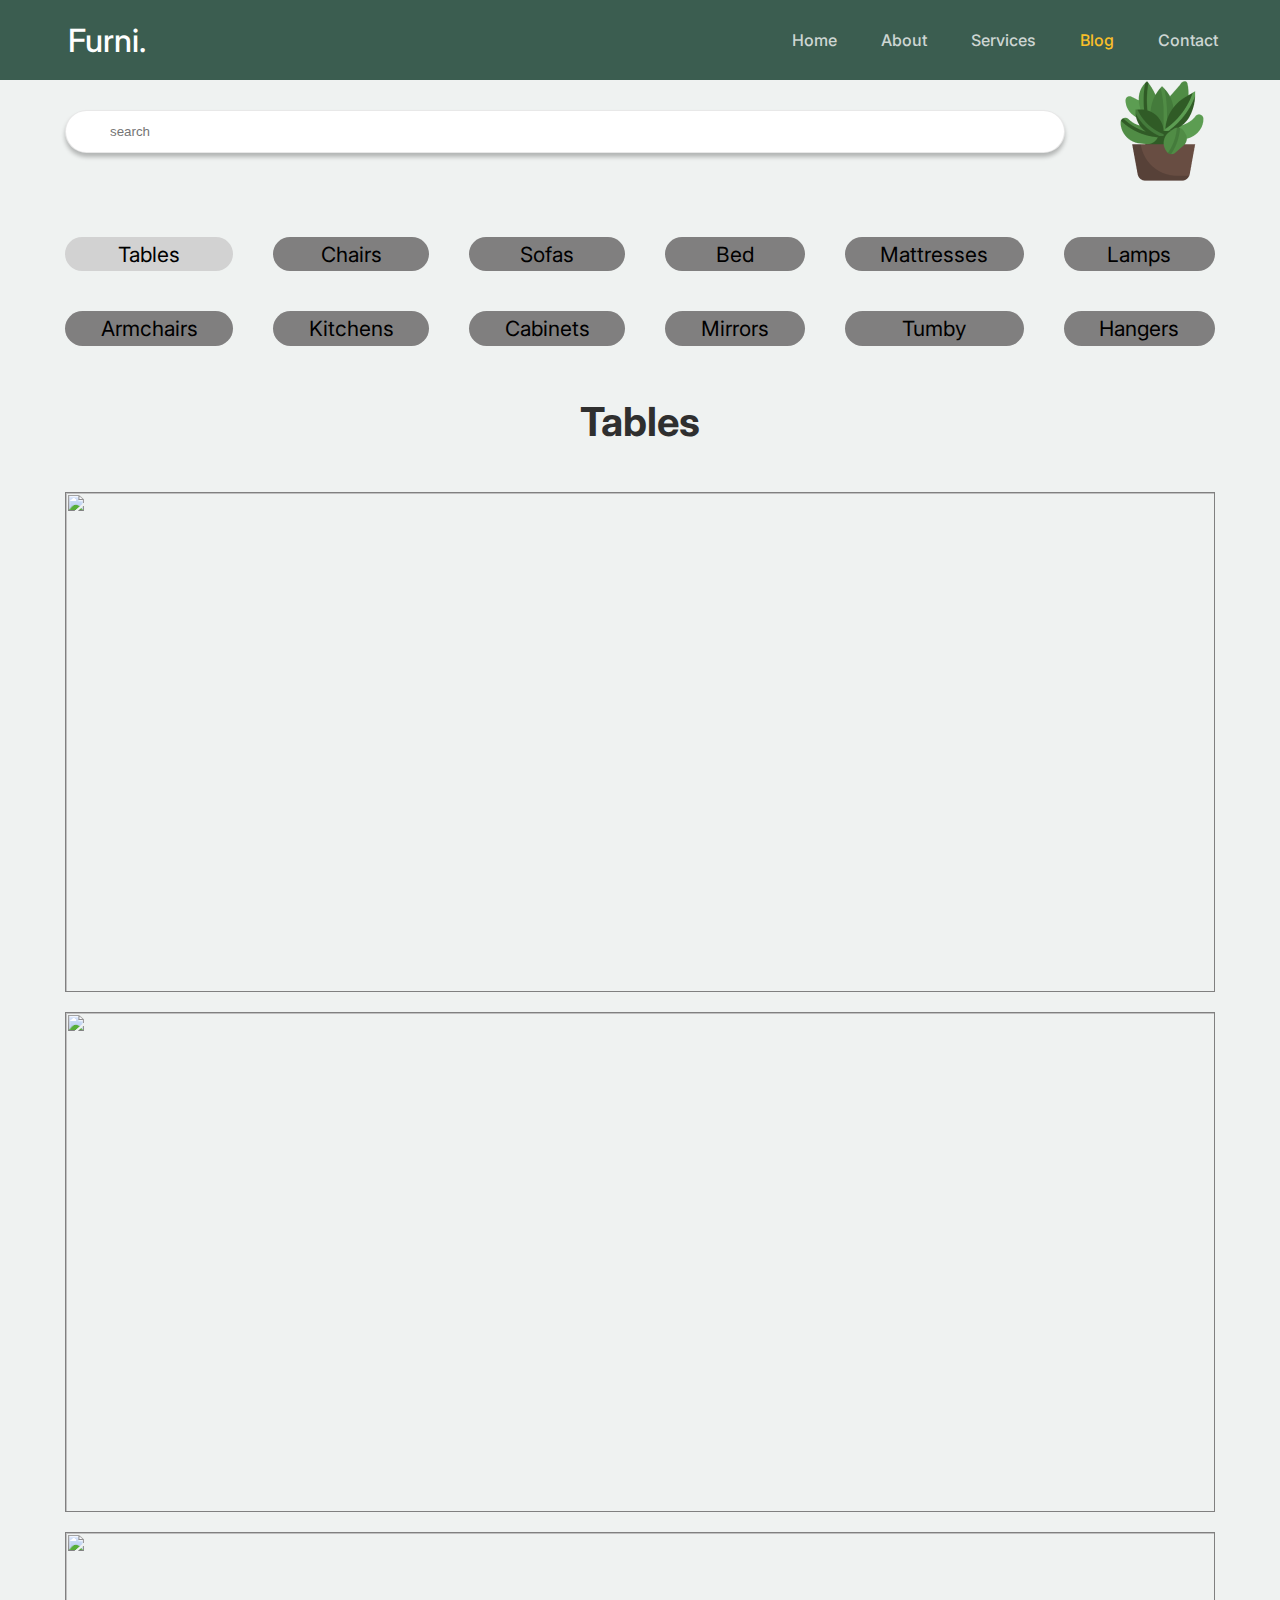
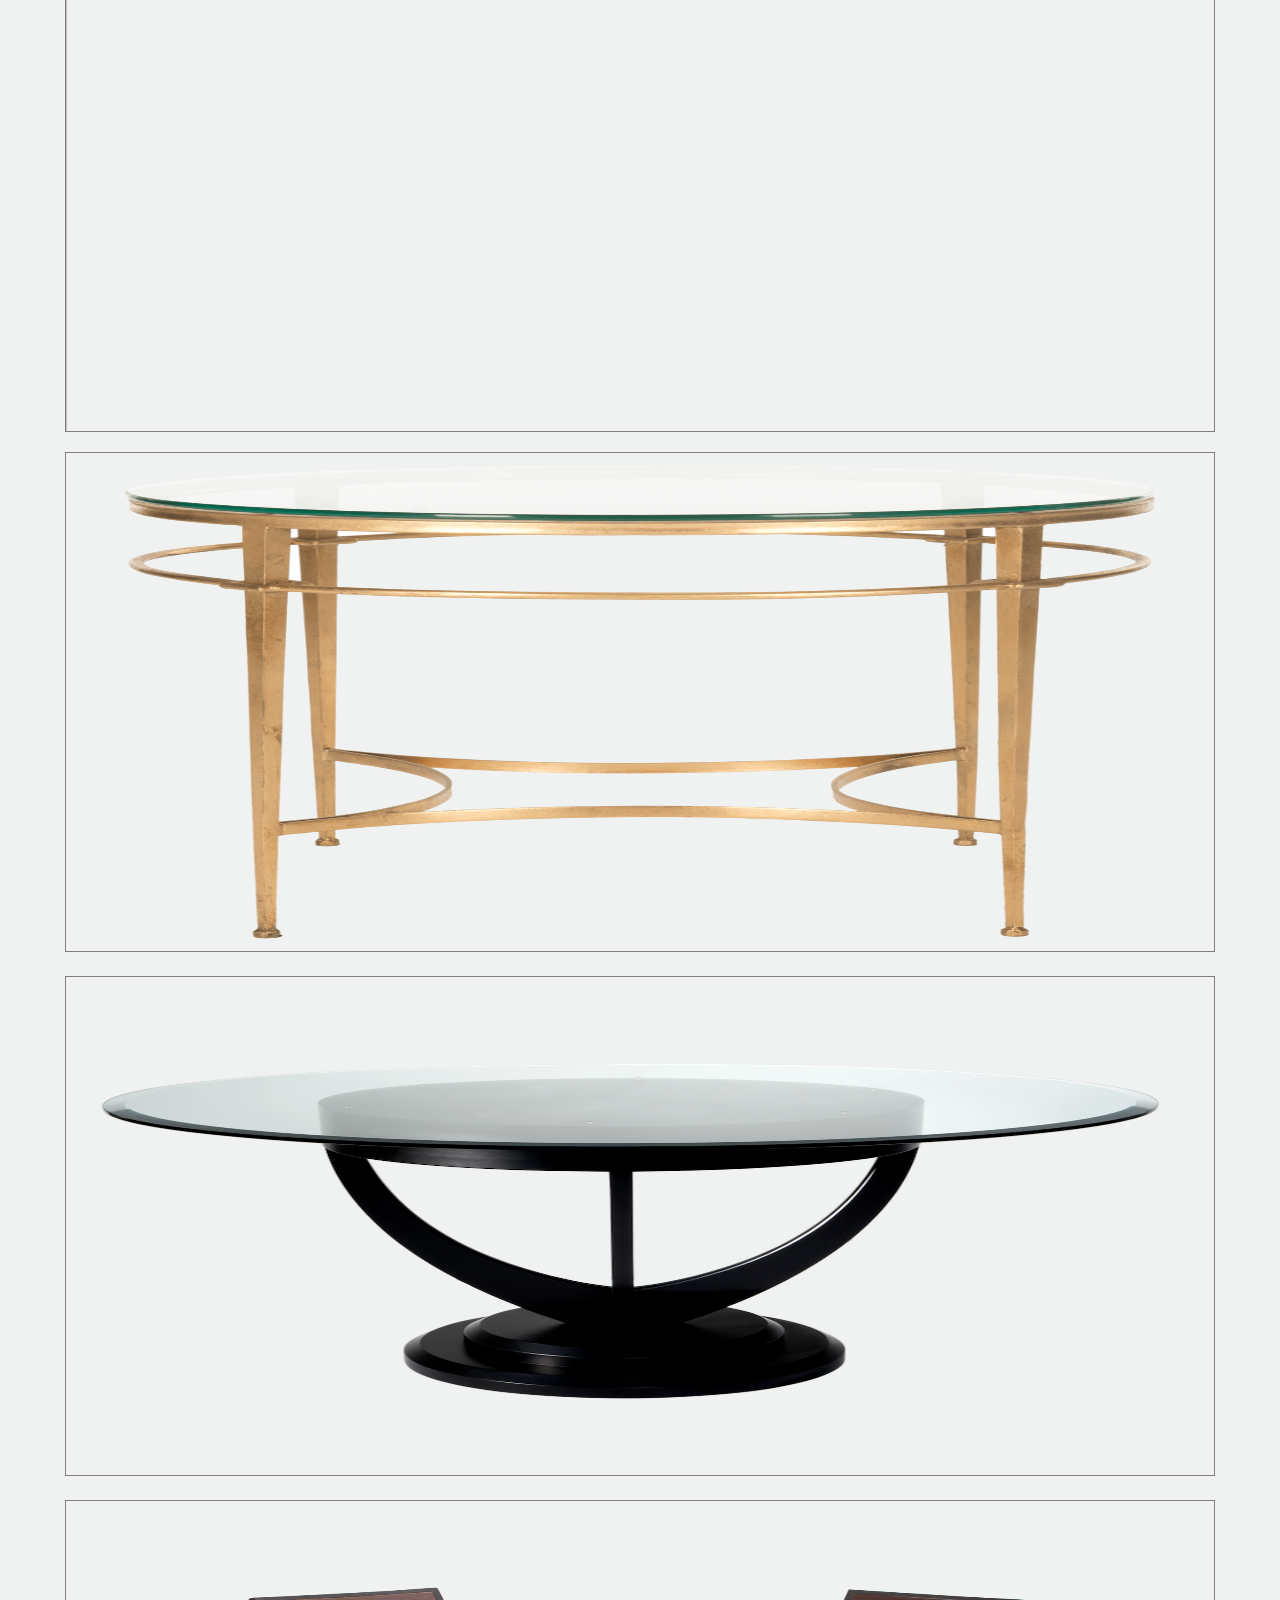
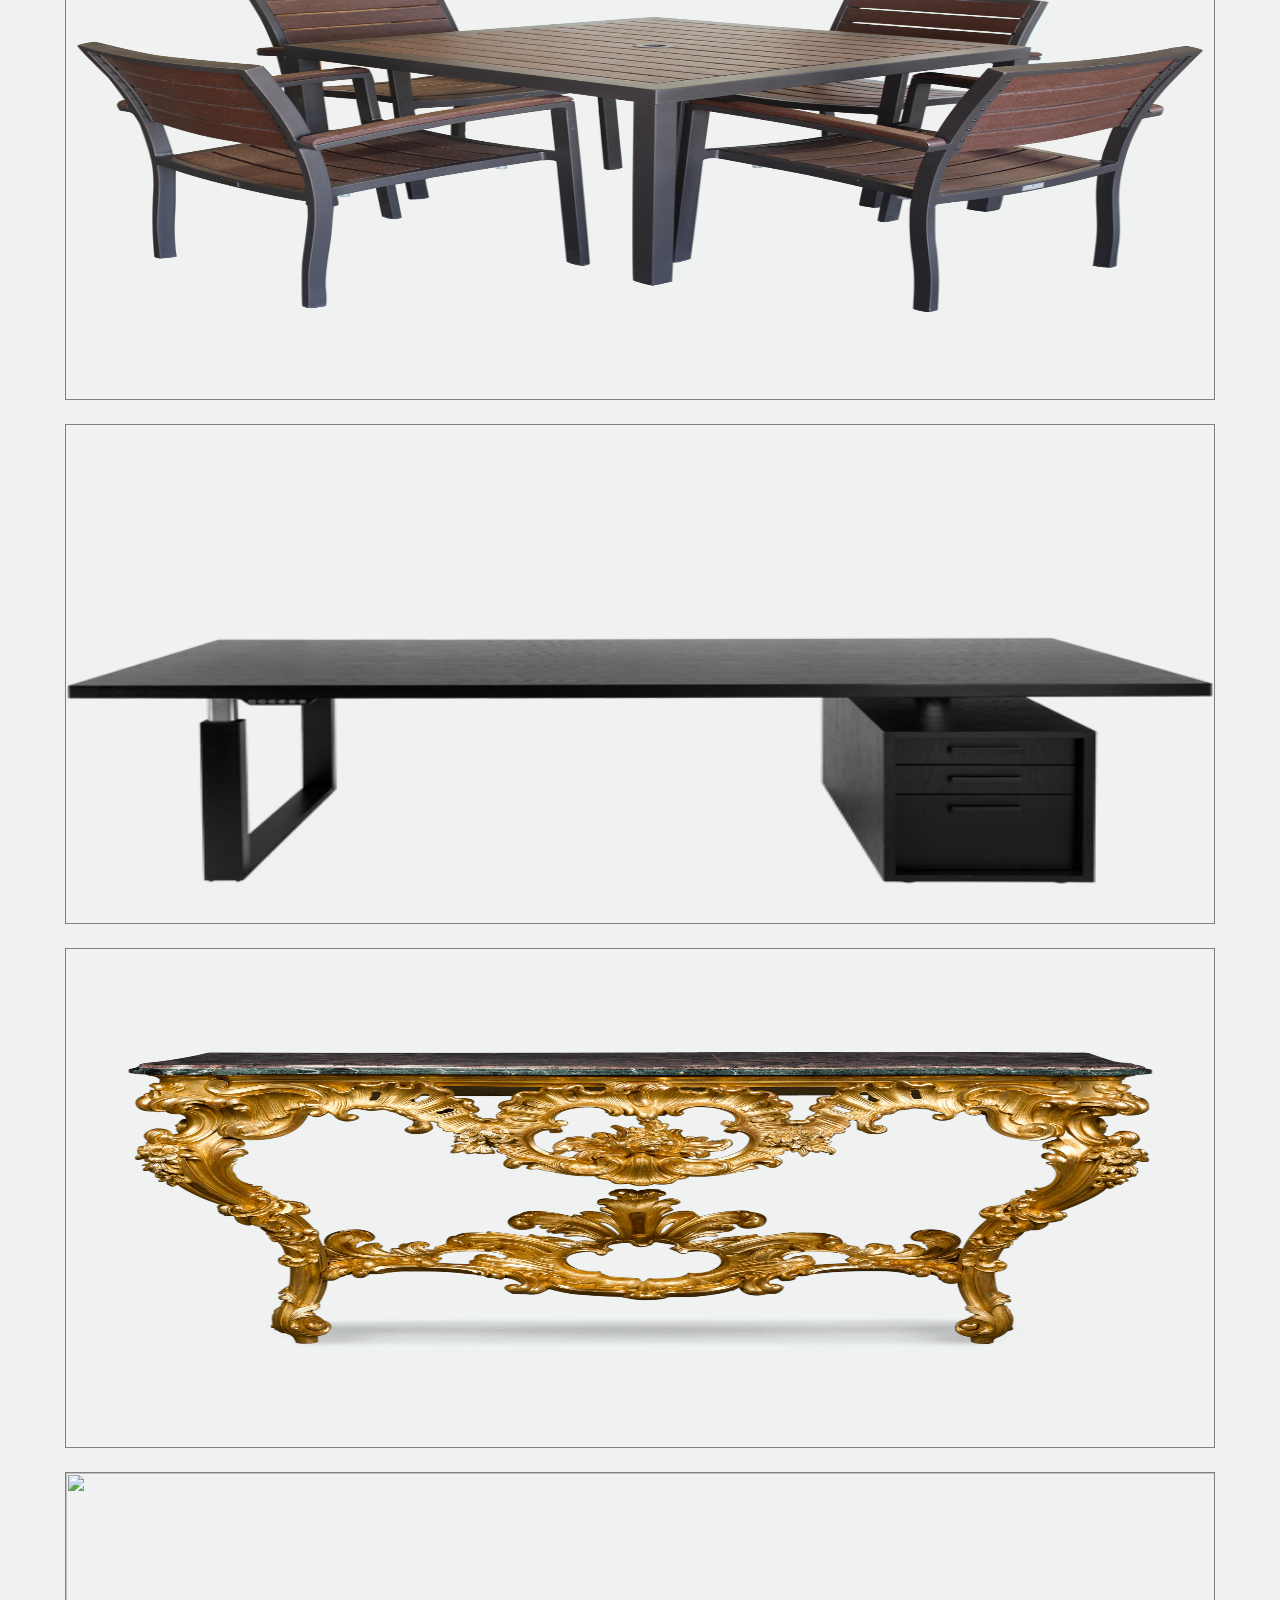
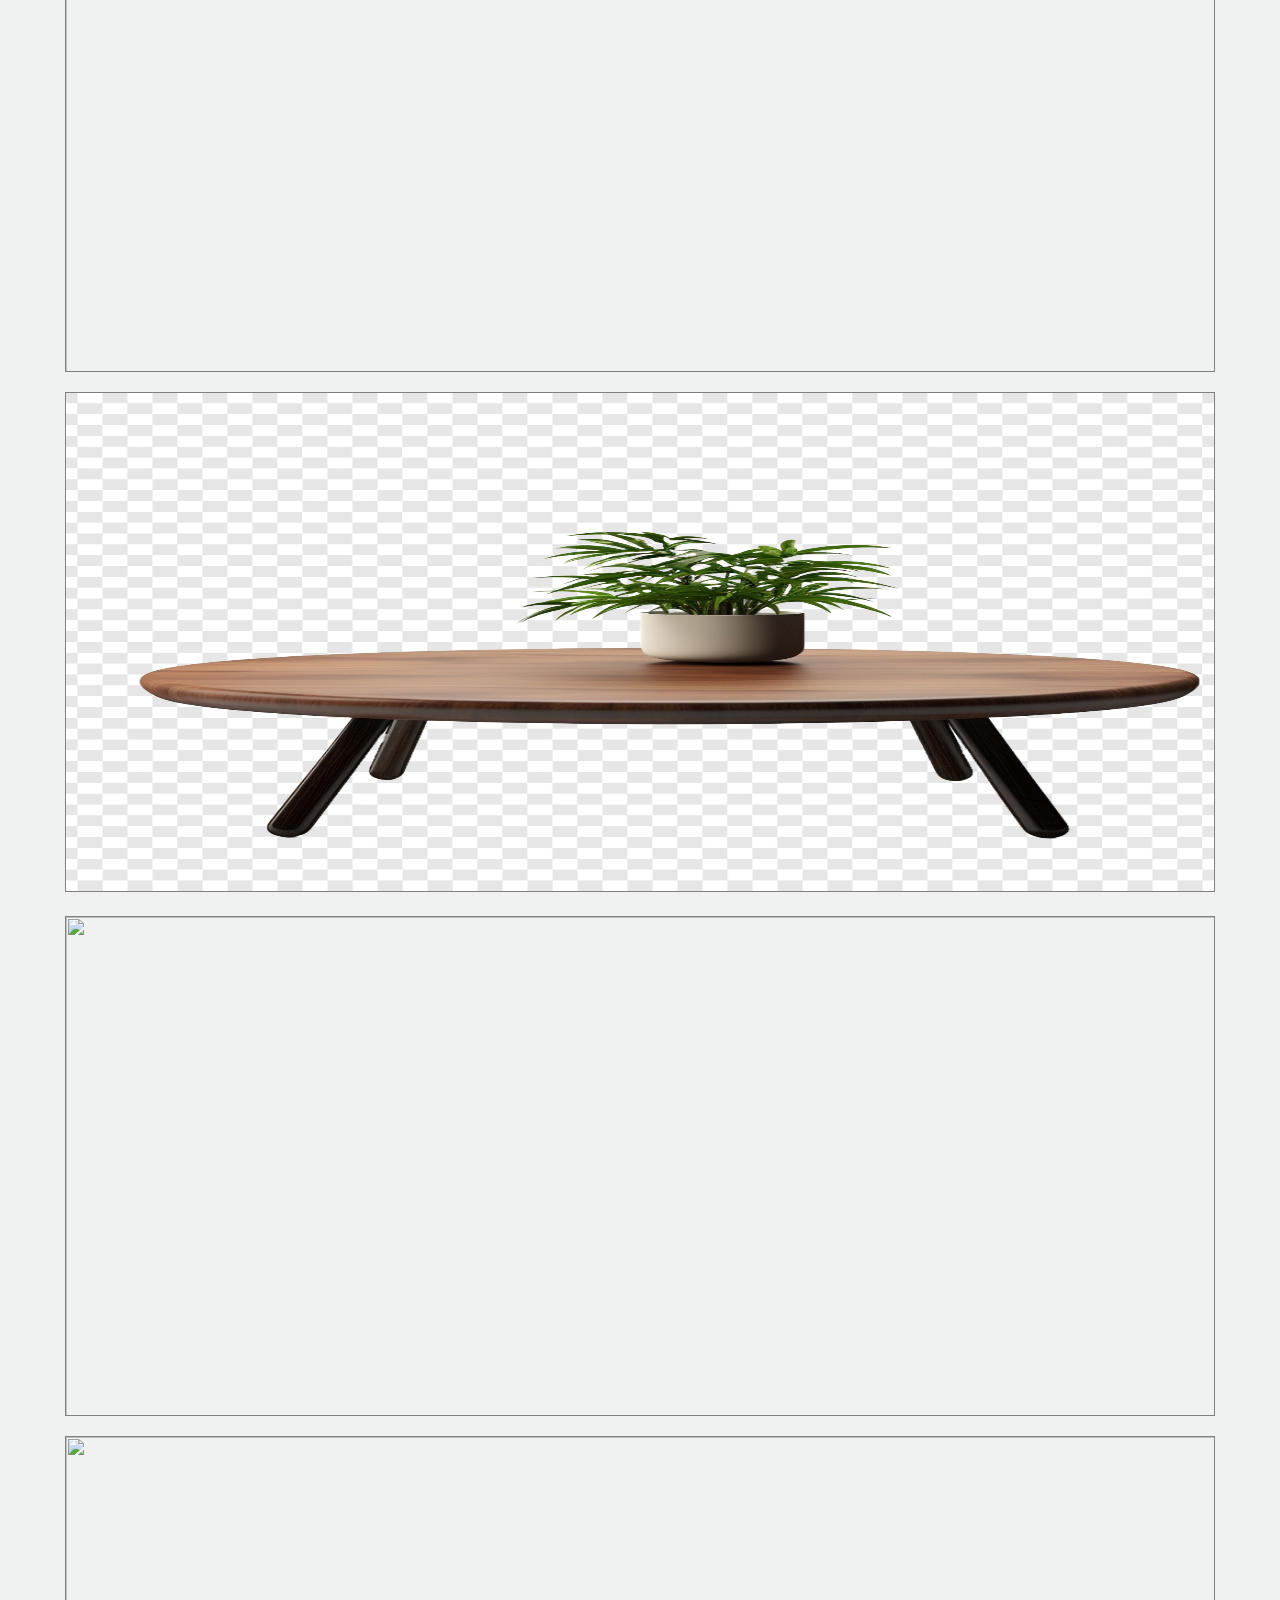
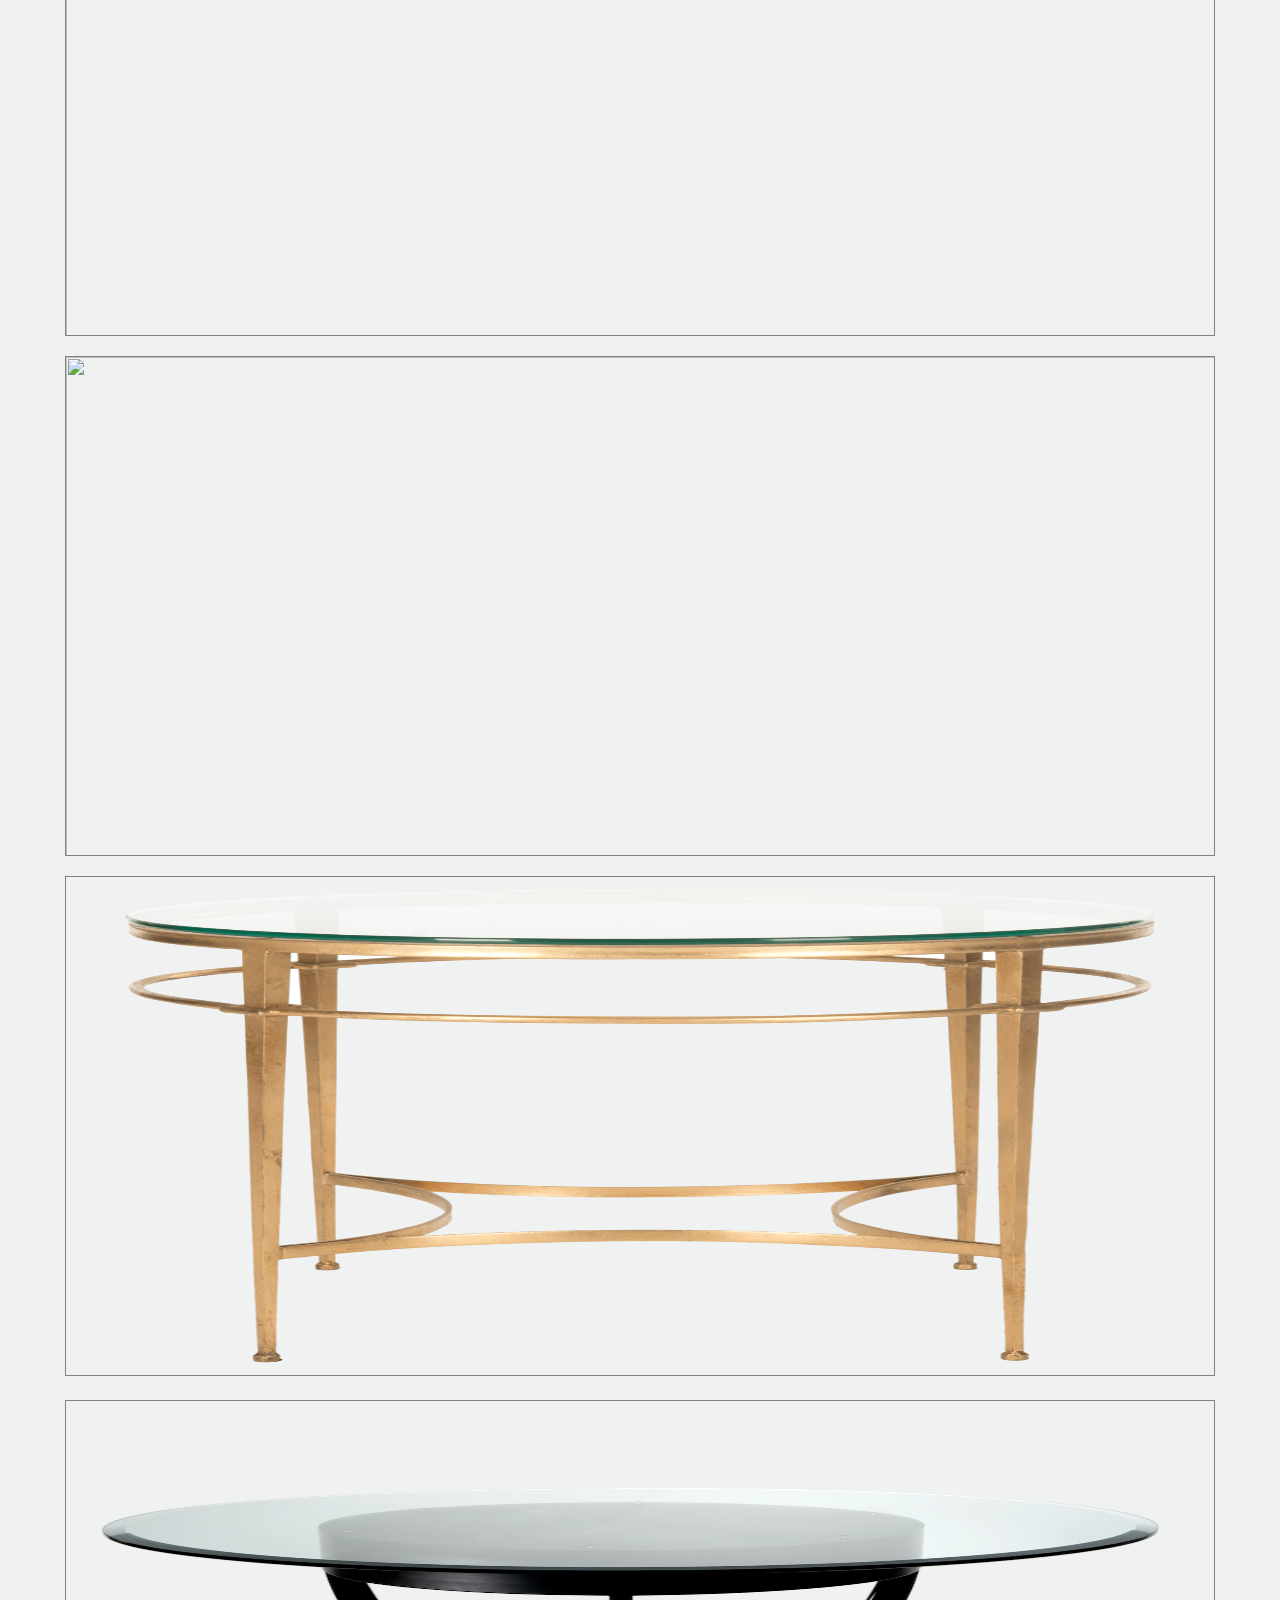
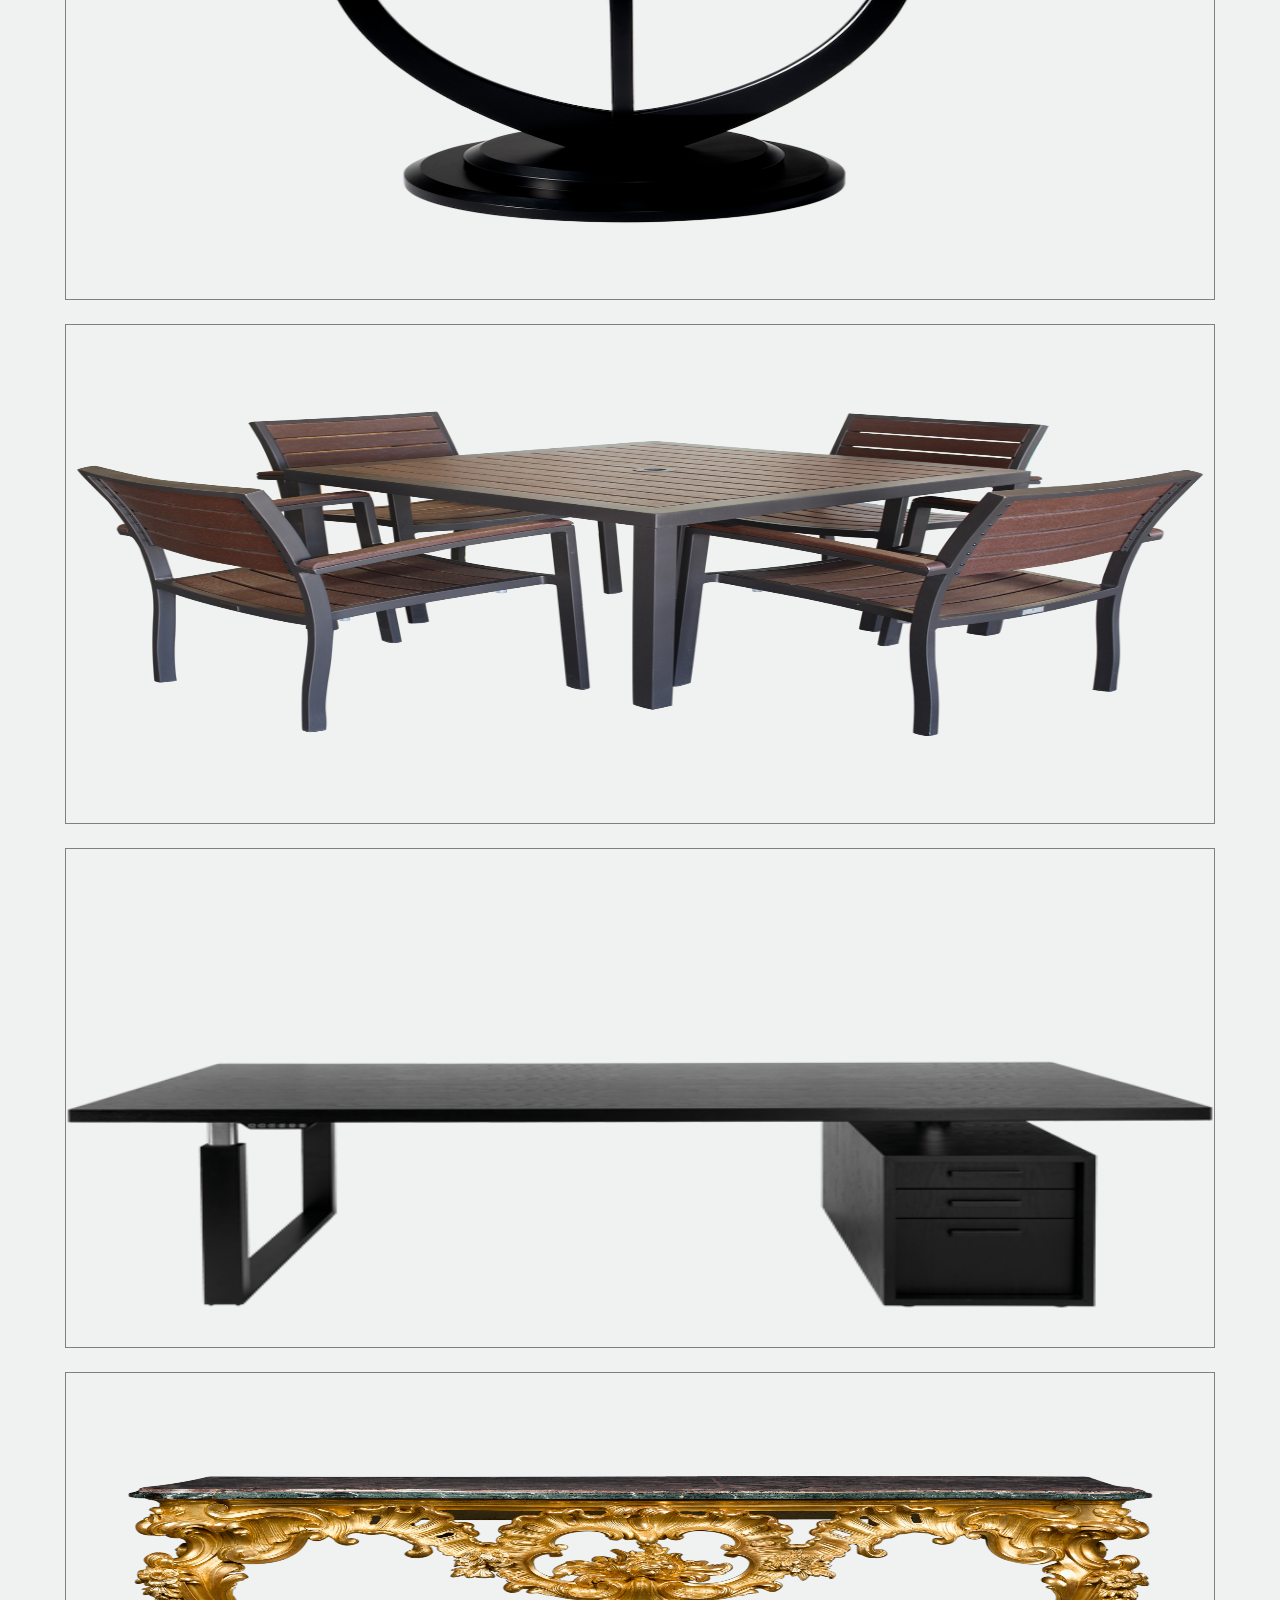
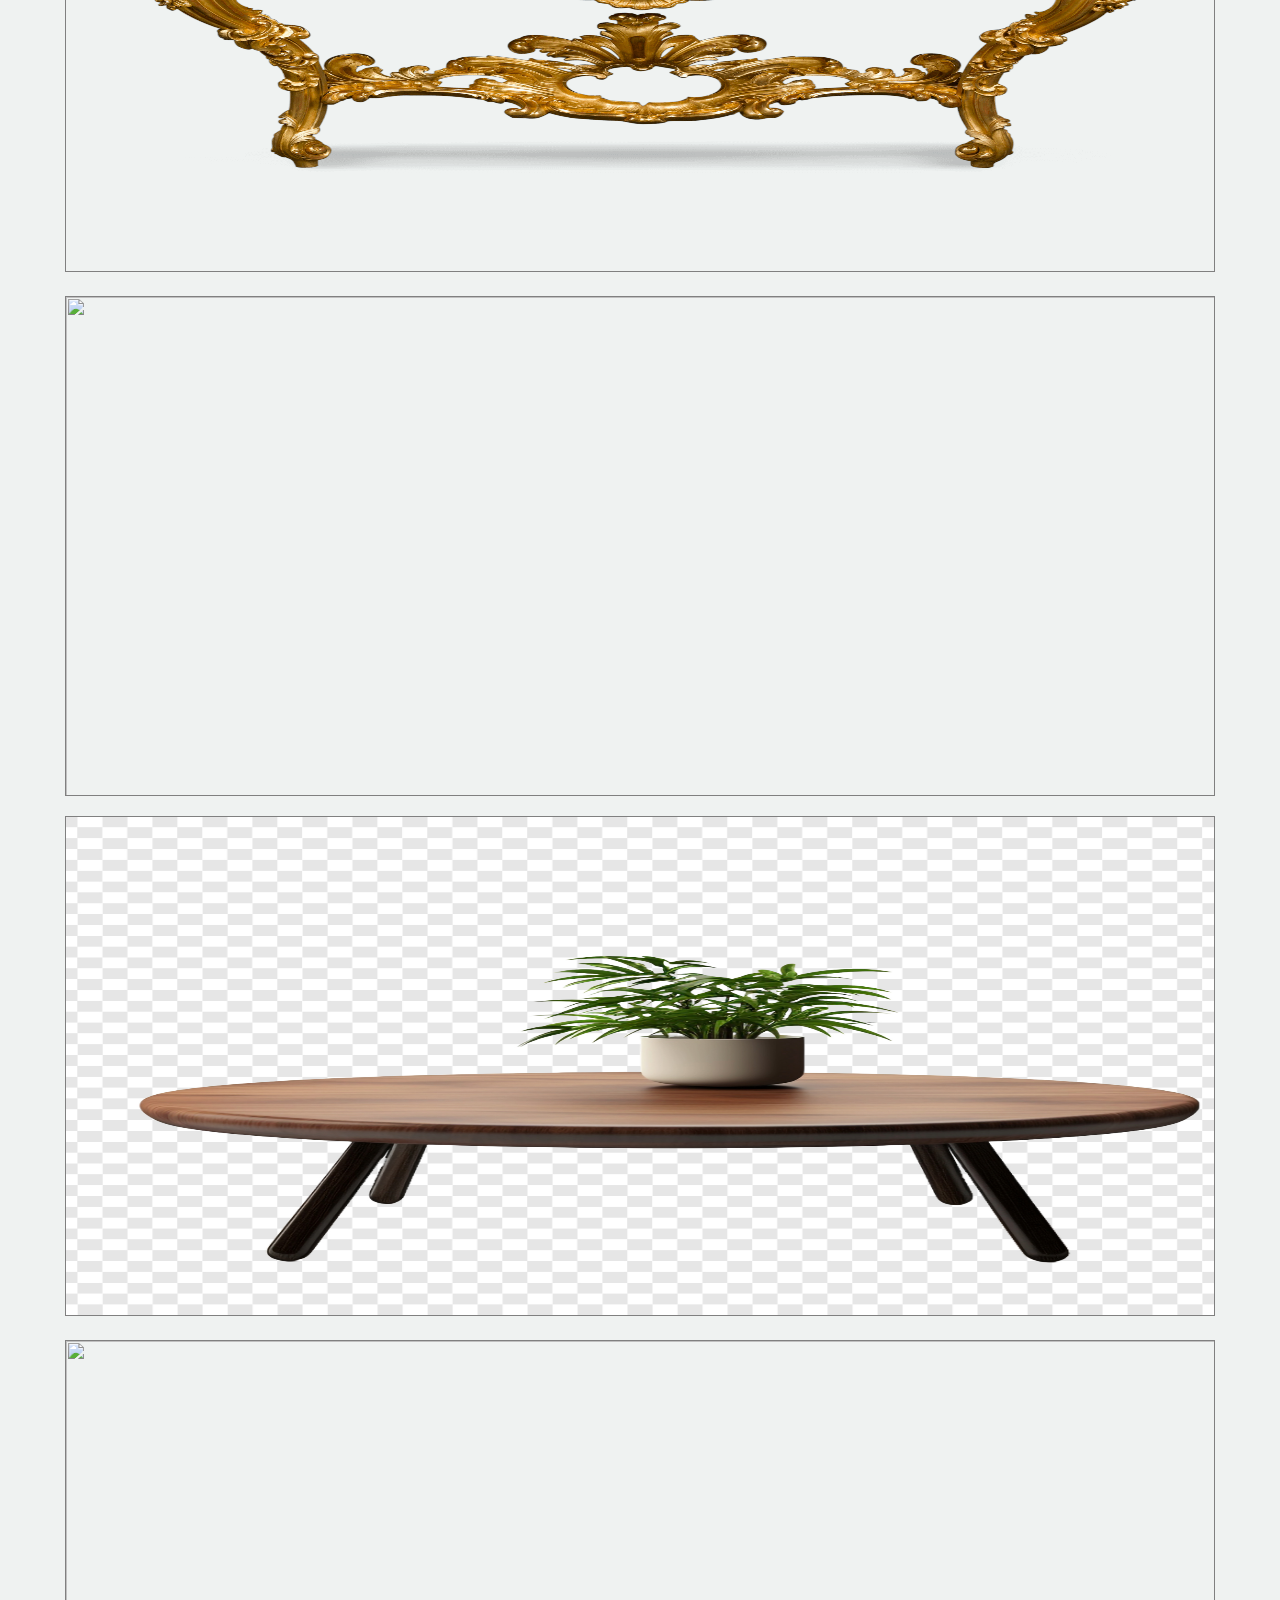
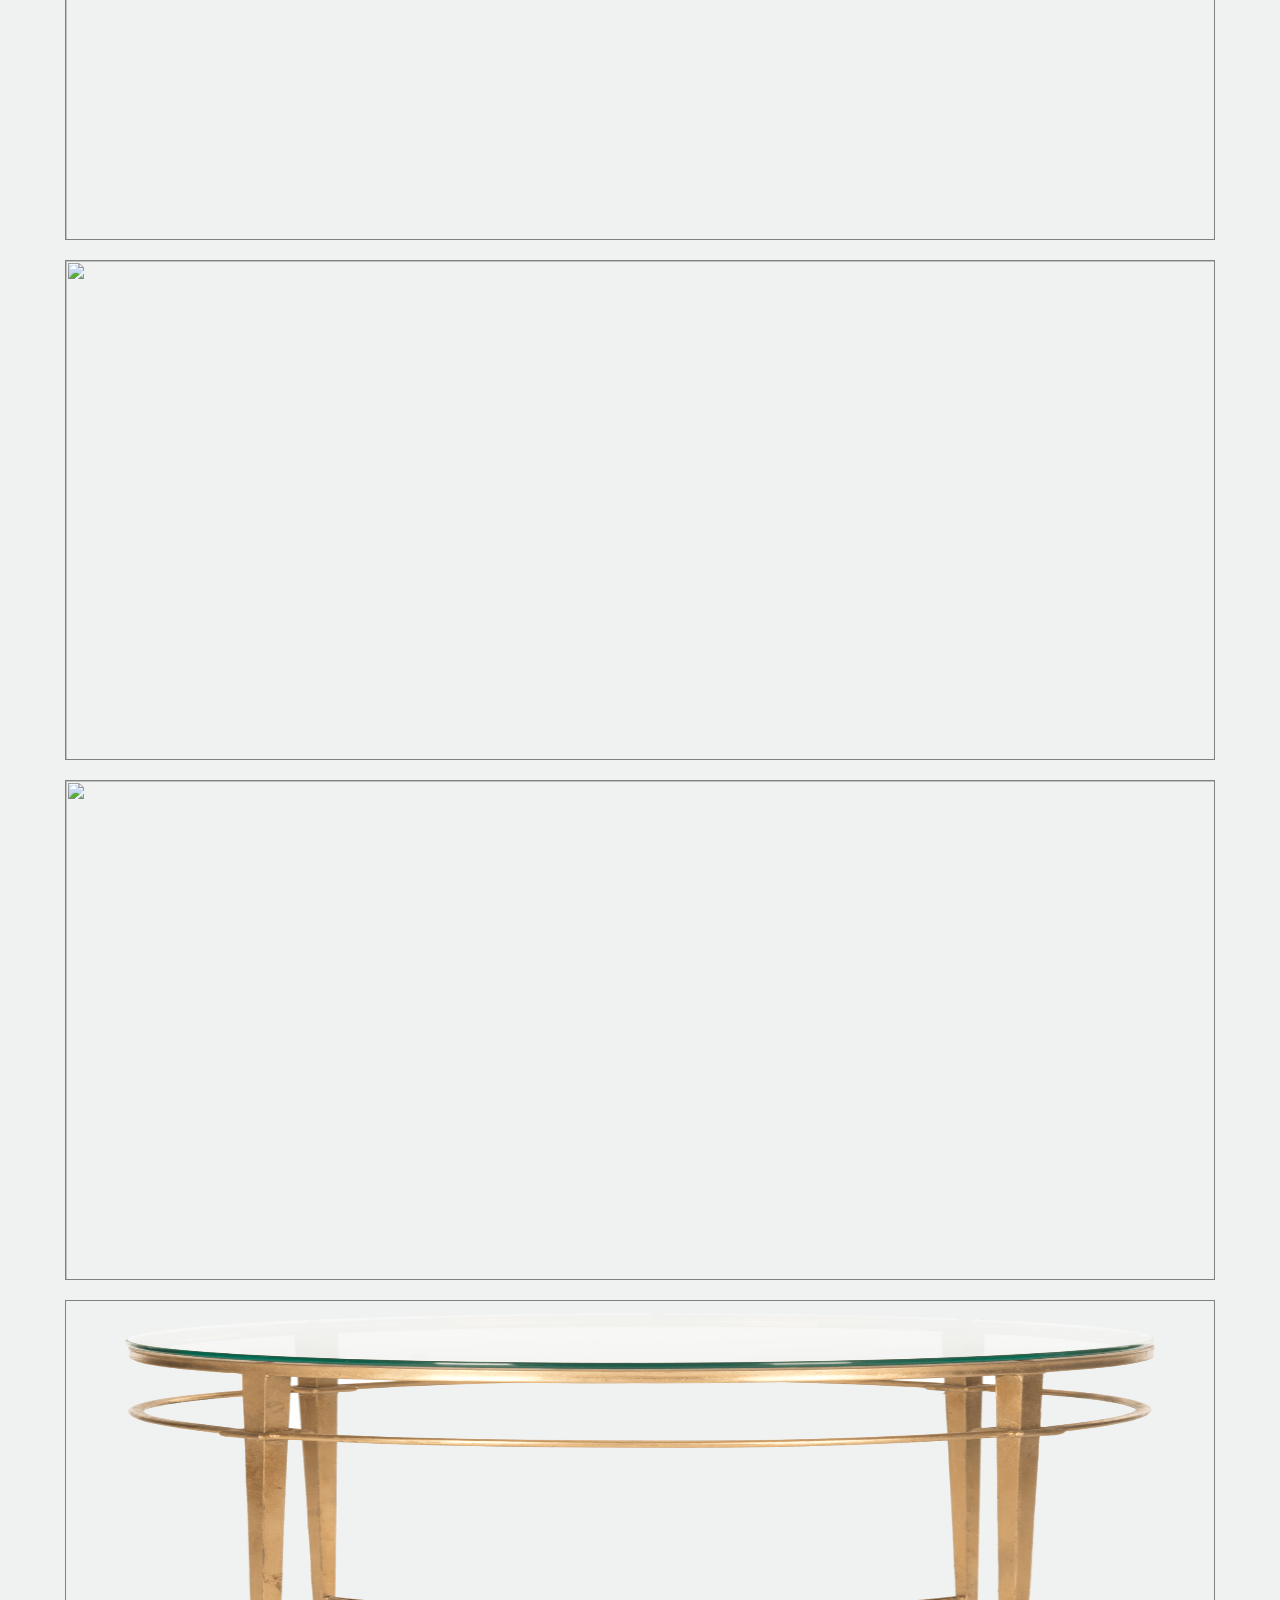
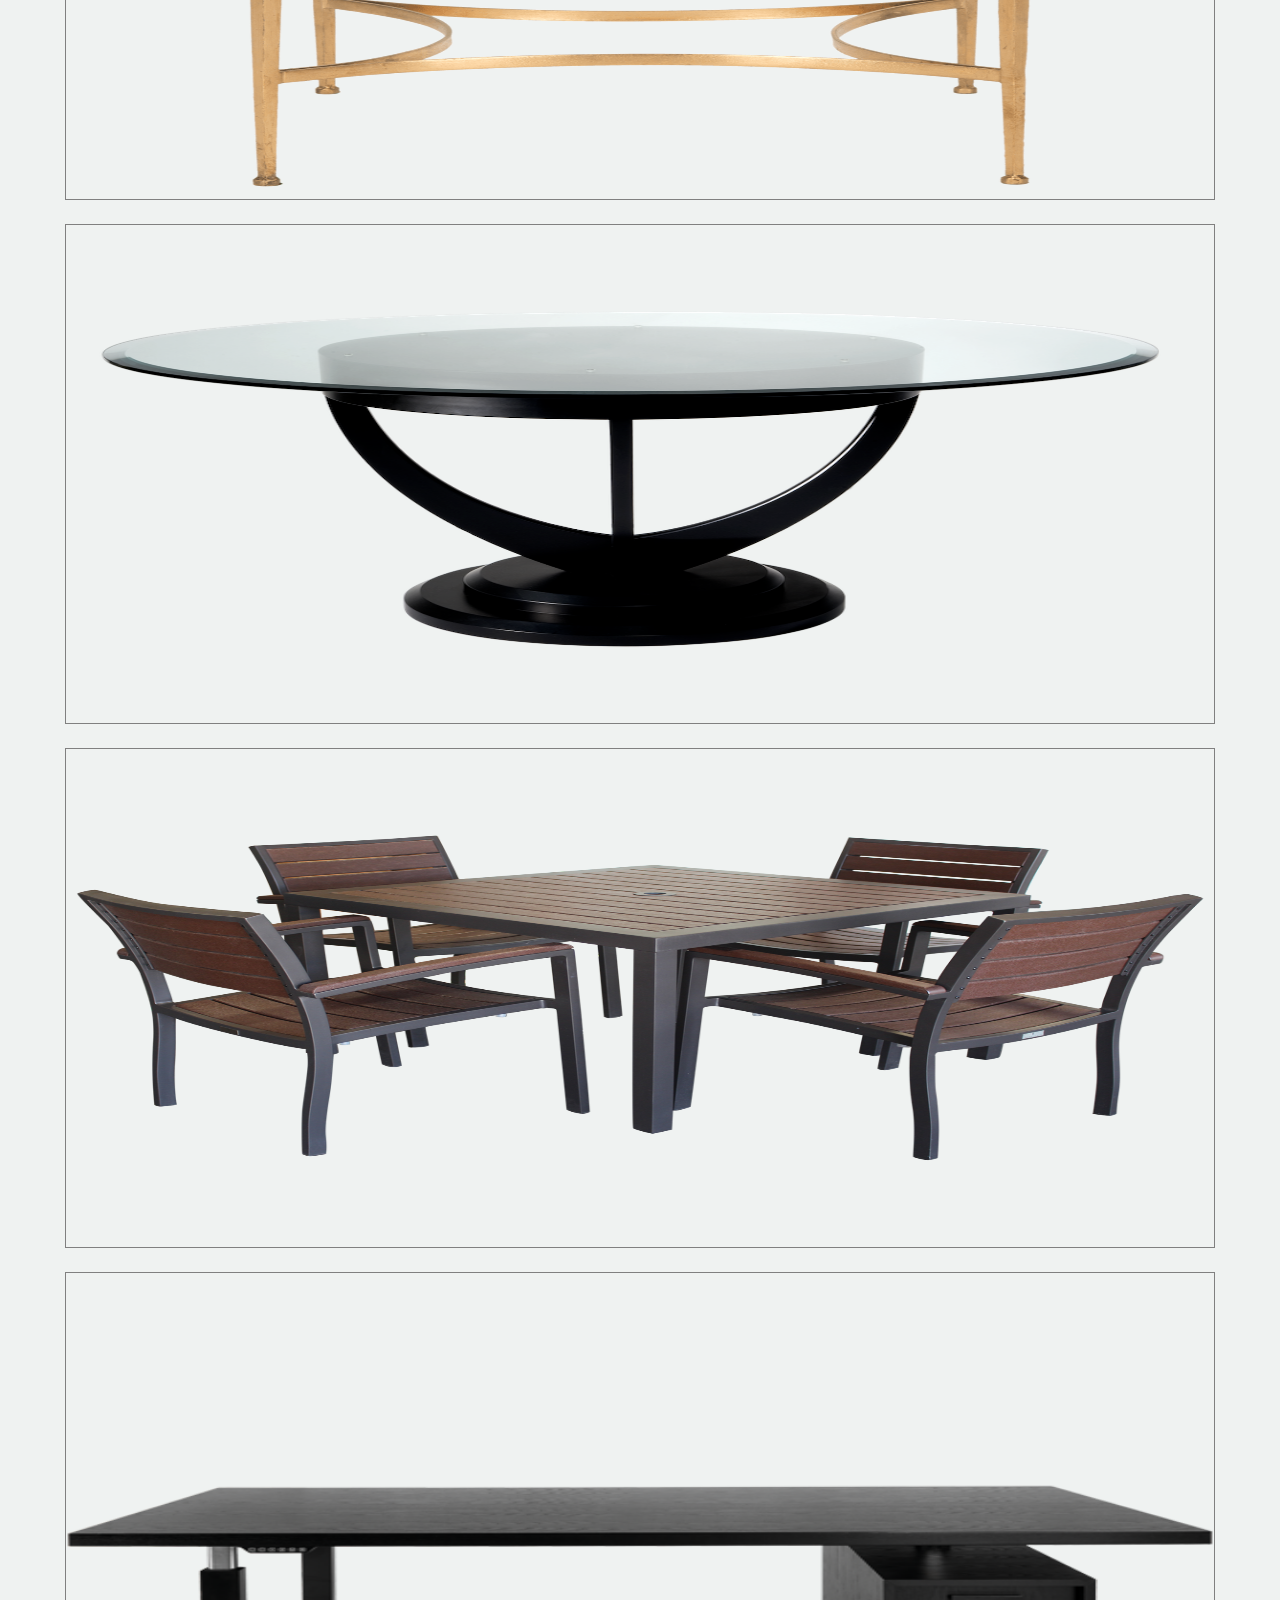
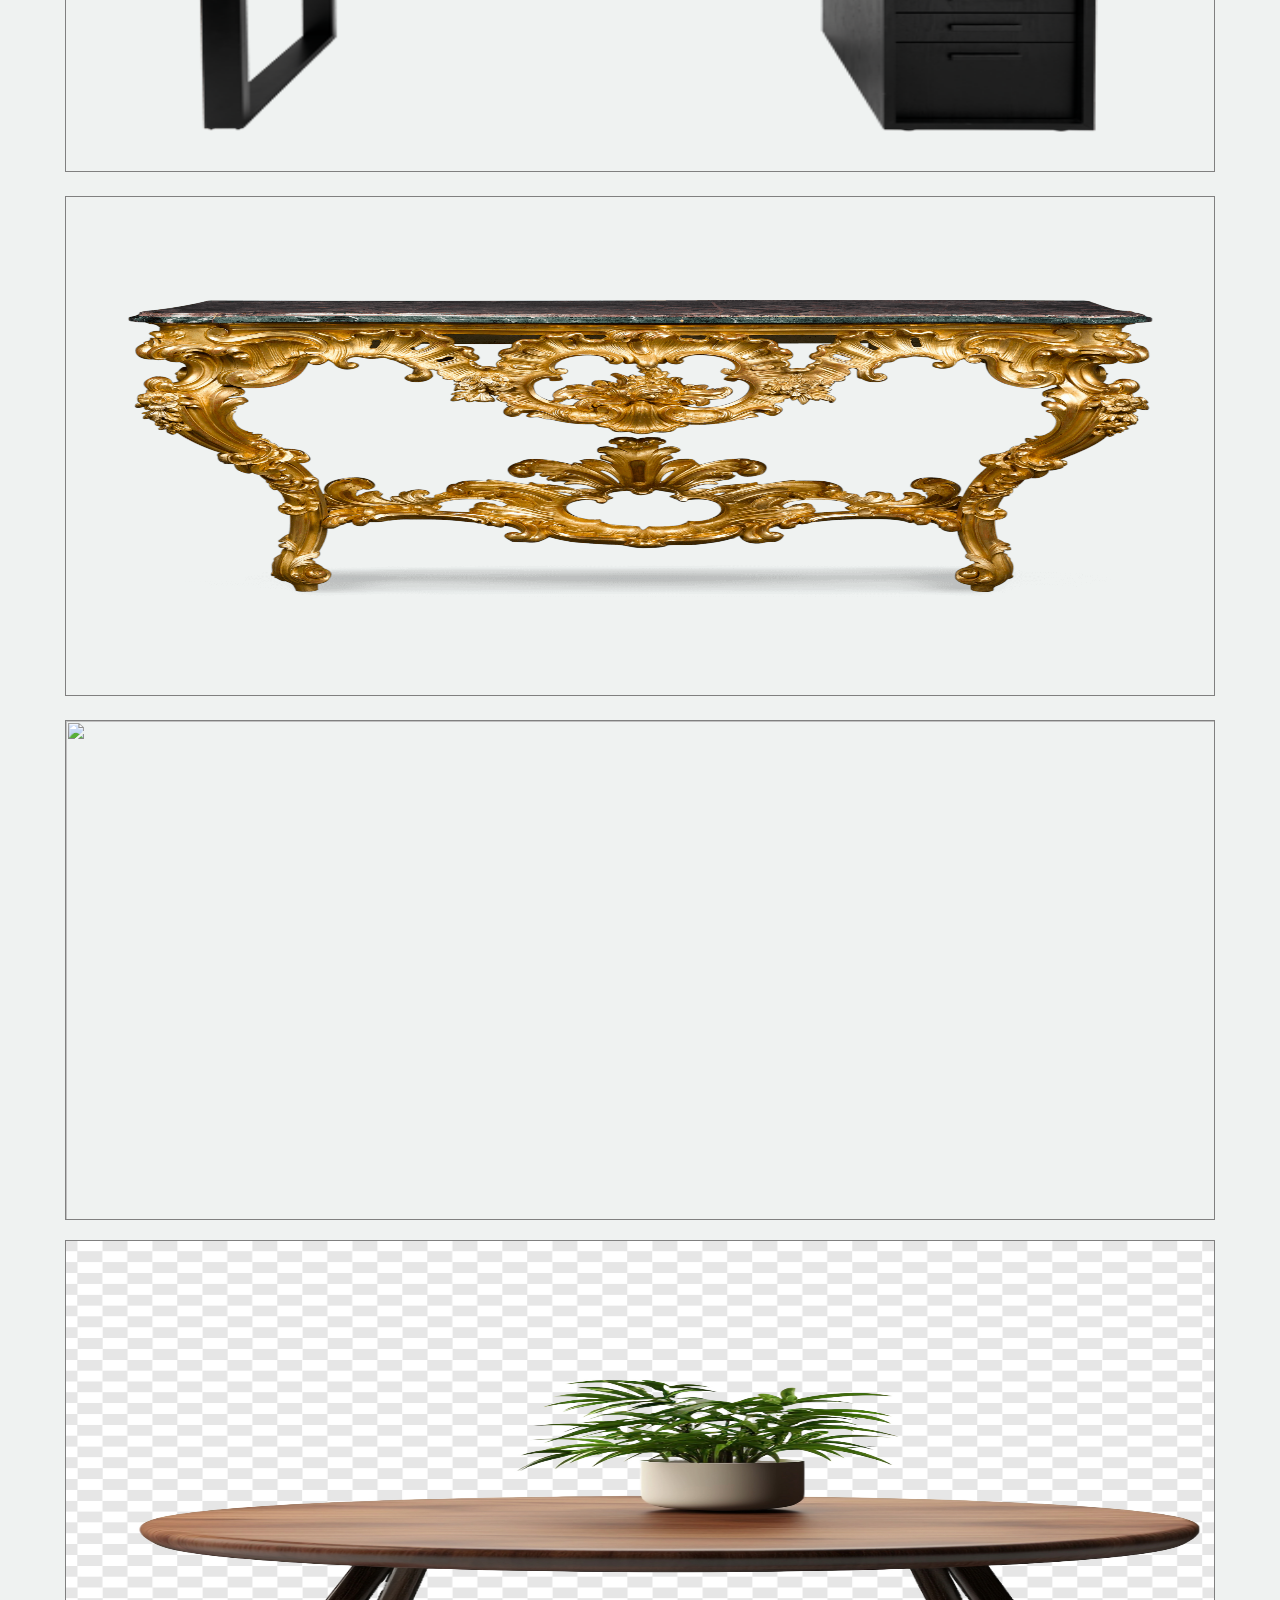
==== commit fe0a2f5b: "v1.5" ====
--- a/blog.html
+++ b/blog.html
@@ -987,76 +987,76 @@
             <h1 class="blog-title">Tables</h1>
             <div class="slick-carousel">
                 <div class="tables" >
-                    <img src="" alt="">
-                    <img src="" alt="">
-                    <img src="" alt="">
-                    <img src="" alt="">
-                    <img src="" alt="">
-                    <img src="" alt="">
-                    <img src="" alt="">
-                    <img src="" alt="">
-                    <img src="" alt="">
-                    <img src="" alt="">
-                </div>
-                <div class="tables" >
-                    <img src="" alt="">
-                    <img src="" alt="">
-                    <img src="" alt="">
-                    <img src="" alt="">
-                    <img src="" alt="">
-                    <img src="" alt="">
-                    <img src="" alt="">
-                    <img src="" alt="">
-                    <img src="" alt="">
-                    <img src="" alt="">
-                </div>
-                <div class="tables" >
-                    <img src="" alt="">
-                    <img src="" alt="">
-                    <img src="" alt="">
-                    <img src="" alt="">
-                    <img src="" alt="">
-                    <img src="" alt="">
-                    <img src="" alt="">
-                    <img src="" alt="">
-                    <img src="" alt="">
-                    <img src="" alt="">
-                </div>
-                <div class="tables" >
-                    <img src="" alt="">
-                    <img src="" alt="">
-                    <img src="" alt="">
-                    <img src="" alt="">
-                    <img src="" alt="">
-                    <img src="" alt="">
-                    <img src="" alt="">
-                    <img src="" alt="">
-                    <img src="" alt="">
-                    <img src="" alt="">
-                </div>
-                <div class="tables" >
-                    <img src="" alt="">
-                    <img src="" alt="">
-                    <img src="" alt="">
-                    <img src="" alt="">
-                    <img src="" alt="">
-                    <img src="" alt="">
-                    <img src="" alt="">
-                    <img src="" alt="">
-                    <img src="" alt="">
-                    <img src="" alt="">
-                </div>
-                <div class="tables" >
-                    <img src="" alt="">
-                    <img src="" alt="">
-                    <img src="" alt="">
-                    <img src="" alt="">
-                    <img src="" alt="">
-                    <img src="" alt="">
-                    <img src="" alt="">
-                    <img src="" alt="">
-                    <img src="" alt="">
-                    <img src="" alt="">
+                    <img src="./blogimg/tables/beautiful-shot-of-modern-wooden-furniture-isolated-on-a-white-background.jpg" alt="">
+                    <img src="./blogimg/tables/modern-luxury-authentic-dining-room-interior-design-with-a-blank-picture-frame.jpg" alt="">
+                    <img src="./blogimg/tables/part-of-the-kitchen-interior-in-white.jpg" alt="">
+                    <img src="./blogimg/tables/pngwing.com (1).png" alt="">
+                    <img src="blogimg/tables/pngwing.com (2).png" alt="">
+                    <img src="blogimg/tables/pngwing.com (3).png" alt="">
+                    <img src="./blogimg/tables/pngwing.com (4).png" alt="">
+                    <img src="./blogimg/tables/pngwing.com.png" alt="">
+                    <img src="./blogimg/tables/side-view-cup-of-coffee-on-a-small-round-table-horizontal (1).jpg" alt="">
+                    <img src="./blogimg/tables/Table -9.jpg" alt="">
+                </div>
+                <div class="tables" >
+                    <img src="./blogimg/tables/beautiful-shot-of-modern-wooden-furniture-isolated-on-a-white-background.jpg" alt="">
+                    <img src="./blogimg/tables/modern-luxury-authentic-dining-room-interior-design-with-a-blank-picture-frame.jpg" alt="">
+                    <img src="./blogimg/tables/part-of-the-kitchen-interior-in-white.jpg" alt="">
+                    <img src="./blogimg/tables/pngwing.com (1).png" alt="">
+                    <img src="blogimg/tables/pngwing.com (2).png" alt="">
+                    <img src="blogimg/tables/pngwing.com (3).png" alt="">
+                    <img src="./blogimg/tables/pngwing.com (4).png" alt="">
+                    <img src="./blogimg/tables/pngwing.com.png" alt="">
+                    <img src="./blogimg/tables/side-view-cup-of-coffee-on-a-small-round-table-horizontal (1).jpg" alt="">
+                    <img src="./blogimg/tables/Table -9.jpg" alt="">
+                </div>
+                <div class="tables" >
+                    <img src="./blogimg/tables/beautiful-shot-of-modern-wooden-furniture-isolated-on-a-white-background.jpg" alt="">
+                    <img src="./blogimg/tables/modern-luxury-authentic-dining-room-interior-design-with-a-blank-picture-frame.jpg" alt="">
+                    <img src="./blogimg/tables/part-of-the-kitchen-interior-in-white.jpg" alt="">
+                    <img src="./blogimg/tables/pngwing.com (1).png" alt="">
+                    <img src="blogimg/tables/pngwing.com (2).png" alt="">
+                    <img src="blogimg/tables/pngwing.com (3).png" alt="">
+                    <img src="./blogimg/tables/pngwing.com (4).png" alt="">
+                    <img src="./blogimg/tables/pngwing.com.png" alt="">
+                    <img src="./blogimg/tables/side-view-cup-of-coffee-on-a-small-round-table-horizontal (1).jpg" alt="">
+                    <img src="./blogimg/tables/Table -9.jpg" alt="">
+                </div>
+                <div class="tables" >
+                    <img src="./blogimg/tables/beautiful-shot-of-modern-wooden-furniture-isolated-on-a-white-background.jpg" alt="">
+                    <img src="./blogimg/tables/modern-luxury-authentic-dining-room-interior-design-with-a-blank-picture-frame.jpg" alt="">
+                    <img src="./blogimg/tables/part-of-the-kitchen-interior-in-white.jpg" alt="">
+                    <img src="./blogimg/tables/pngwing.com (1).png" alt="">
+                    <img src="blogimg/tables/pngwing.com (2).png" alt="">
+                    <img src="blogimg/tables/pngwing.com (3).png" alt="">
+                    <img src="./blogimg/tables/pngwing.com (4).png" alt="">
+                    <img src="./blogimg/tables/pngwing.com.png" alt="">
+                    <img src="./blogimg/tables/side-view-cup-of-coffee-on-a-small-round-table-horizontal (1).jpg" alt="">
+                    <img src="./blogimg/tables/Table -9.jpg" alt="">
+                </div>
+                <div class="tables" >
+                    <img src="./blogimg/tables/beautiful-shot-of-modern-wooden-furniture-isolated-on-a-white-background.jpg" alt="">
+                    <img src="./blogimg/tables/modern-luxury-authentic-dining-room-interior-design-with-a-blank-picture-frame.jpg" alt="">
+                    <img src="./blogimg/tables/part-of-the-kitchen-interior-in-white.jpg" alt="">
+                    <img src="./blogimg/tables/pngwing.com (1).png" alt="">
+                    <img src="blogimg/tables/pngwing.com (2).png" alt="">
+                    <img src="blogimg/tables/pngwing.com (3).png" alt="">
+                    <img src="./blogimg/tables/pngwing.com (4).png" alt="">
+                    <img src="./blogimg/tables/pngwing.com.png" alt="">
+                    <img src="./blogimg/tables/side-view-cup-of-coffee-on-a-small-round-table-horizontal (1).jpg" alt="">
+                    <img src="./blogimg/tables/Table -9.jpg" alt="">
+                </div>
+                <div class="tables" >
+                    <img src="./blogimg/tables/beautiful-shot-of-modern-wooden-furniture-isolated-on-a-white-background.jpg" alt="">
+                    <img src="./blogimg/tables/modern-luxury-authentic-dining-room-interior-design-with-a-blank-picture-frame.jpg" alt="">
+                    <img src="./blogimg/tables/part-of-the-kitchen-interior-in-white.jpg" alt="">
+                    <img src="./blogimg/tables/pngwing.com (1).png" alt="">
+                    <img src="blogimg/tables/pngwing.com (2).png" alt="">
+                    <img src="blogimg/tables/pngwing.com (3).png" alt="">
+                    <img src="./blogimg/tables/pngwing.com (4).png" alt="">
+                    <img src="./blogimg/tables/pngwing.com.png" alt="">
+                    <img src="./blogimg/tables/side-view-cup-of-coffee-on-a-small-round-table-horizontal (1).jpg" alt="">
+                    <img src="./blogimg/tables/Table -9.jpg" alt="">
                 </div>
             </div>
         </div>
@@ -1065,76 +1065,76 @@
             <h1 class="blog-title">Chairs</h1>
             <div class="slick-carousel">
                 <div class="tables" >
-                    <img src="" alt="">
-                    <img src="" alt="">
-                    <img src="" alt="">
-                    <img src="" alt="">
-                    <img src="" alt="">
-                    <img src="" alt="">
-                    <img src="" alt="">
-                    <img src="" alt="">
-                    <img src="" alt="">
-                    <img src="" alt="">
-                </div>
-                <div class="tables" >
-                    <img src="" alt="">
-                    <img src="" alt="">
-                    <img src="" alt="">
-                    <img src="" alt="">
-                    <img src="" alt="">
-                    <img src="" alt="">
-                    <img src="" alt="">
-                    <img src="" alt="">
-                    <img src="" alt="">
-                    <img src="" alt="">
-                </div>
-                <div class="tables" >
-                    <img src="" alt="">
-                    <img src="" alt="">
-                    <img src="" alt="">
-                    <img src="" alt="">
-                    <img src="" alt="">
-                    <img src="" alt="">
-                    <img src="" alt="">
-                    <img src="" alt="">
-                    <img src="" alt="">
-                    <img src="" alt="">
-                </div>
-                <div class="tables" >
-                    <img src="" alt="">
-                    <img src="" alt="">
-                    <img src="" alt="">
-                    <img src="" alt="">
-                    <img src="" alt="">
-                    <img src="" alt="">
-                    <img src="" alt="">
-                    <img src="" alt="">
-                    <img src="" alt="">
-                    <img src="" alt="">
-                </div>
-                <div class="tables" >
-                    <img src="" alt="">
-                    <img src="" alt="">
-                    <img src="" alt="">
-                    <img src="" alt="">
-                    <img src="" alt="">
-                    <img src="" alt="">
-                    <img src="" alt="">
-                    <img src="" alt="">
-                    <img src="" alt="">
-                    <img src="" alt="">
-                </div>
-                <div class="tables" >
-                    <img src="" alt="">
-                    <img src="" alt="">
-                    <img src="" alt="">
-                    <img src="" alt="">
-                    <img src="" alt="">
-                    <img src="" alt="">
-                    <img src="" alt="">
-                    <img src="" alt="">
-                    <img src="" alt="">
-                    <img src="" alt="">
+                    <img src="./blogimg/chairs/background-for-zoom-calls-with-cozy-chair.jpg" alt="">
+                    <img src="./blogimg/chairs/pngwing.com.png" alt="">
+                    <img src="./blogimg/chairs/high-angle-old-books-and-leaf-on-chair.jpg" alt="">
+                    <img src="blogimg/chairs/linen-cushion-cover-in-white-on-a-chair.jpg" alt="">
+                    <img src="blogimg/chairs/mid-century-modern-living-room-interior-design-with-monstera-tree.jpg" alt="">
+                    <img src="./blogimg/chairs/picture-frame-by-a-reading-coffee-table-in-a-living-room.jpg" alt="">
+                    <img src="./blogimg/chairs/pngwing1.com.png" alt="">
+                    <img src="./blogimg/chairs/vertical-shot-of-a-wooden-chair-behind-a-white.jpg" alt="">
+                    <img src="./blogimg/chairs/view-of-photo-frame-with-interior-home-decor (1).jpg" alt="">
+                    <img src="./blogimg/chairs/view-of-photo-frame-with-interior-home-decor.jpg" alt="">
+                </div>
+                <div class="tables" >
+                    <img src="./blogimg/chairs/background-for-zoom-calls-with-cozy-chair.jpg" alt="">
+                    <img src="./blogimg/chairs/pngwing.com.png" alt="">
+                    <img src="./blogimg/chairs/high-angle-old-books-and-leaf-on-chair.jpg" alt="">
+                    <img src="blogimg/chairs/linen-cushion-cover-in-white-on-a-chair.jpg" alt="">
+                    <img src="blogimg/chairs/mid-century-modern-living-room-interior-design-with-monstera-tree.jpg" alt="">
+                    <img src="./blogimg/chairs/picture-frame-by-a-reading-coffee-table-in-a-living-room.jpg" alt="">
+                    <img src="./blogimg/chairs/pngwing1.com.png" alt="">
+                    <img src="./blogimg/chairs/vertical-shot-of-a-wooden-chair-behind-a-white.jpg" alt="">
+                    <img src="./blogimg/chairs/view-of-photo-frame-with-interior-home-decor (1).jpg" alt="">
+                    <img src="./blogimg/chairs/view-of-photo-frame-with-interior-home-decor.jpg" alt="">
+                </div>
+                <div class="tables" >
+                    <img src="./blogimg/chairs/background-for-zoom-calls-with-cozy-chair.jpg" alt="">
+                    <img src="./blogimg/chairs/pngwing.com.png" alt="">
+                    <img src="./blogimg/chairs/high-angle-old-books-and-leaf-on-chair.jpg" alt="">
+                    <img src="blogimg/chairs/linen-cushion-cover-in-white-on-a-chair.jpg" alt="">
+                    <img src="blogimg/chairs/mid-century-modern-living-room-interior-design-with-monstera-tree.jpg" alt="">
+                    <img src="./blogimg/chairs/picture-frame-by-a-reading-coffee-table-in-a-living-room.jpg" alt="">
+                    <img src="./blogimg/chairs/pngwing1.com.png" alt="">
+                    <img src="./blogimg/chairs/vertical-shot-of-a-wooden-chair-behind-a-white.jpg" alt="">
+                    <img src="./blogimg/chairs/view-of-photo-frame-with-interior-home-decor (1).jpg" alt="">
+                    <img src="./blogimg/chairs/view-of-photo-frame-with-interior-home-decor.jpg" alt="">
+                </div>
+                <div class="tables" >
+                    <img src="./blogimg/chairs/background-for-zoom-calls-with-cozy-chair.jpg" alt="">
+                    <img src="./blogimg/chairs/pngwing.com.png" alt="">
+                    <img src="./blogimg/chairs/high-angle-old-books-and-leaf-on-chair.jpg" alt="">
+                    <img src="blogimg/chairs/linen-cushion-cover-in-white-on-a-chair.jpg" alt="">
+                    <img src="blogimg/chairs/mid-century-modern-living-room-interior-design-with-monstera-tree.jpg" alt="">
+                    <img src="./blogimg/chairs/picture-frame-by-a-reading-coffee-table-in-a-living-room.jpg" alt="">
+                    <img src="./blogimg/chairs/pngwing1.com.png" alt="">
+                    <img src="./blogimg/chairs/vertical-shot-of-a-wooden-chair-behind-a-white.jpg" alt="">
+                    <img src="./blogimg/chairs/view-of-photo-frame-with-interior-home-decor (1).jpg" alt="">
+                    <img src="./blogimg/chairs/view-of-photo-frame-with-interior-home-decor.jpg" alt="">
+                </div>
+                <div class="tables" >
+                    <img src="./blogimg/chairs/background-for-zoom-calls-with-cozy-chair.jpg" alt="">
+                    <img src="./blogimg/chairs/pngwing.com.png" alt="">
+                    <img src="./blogimg/chairs/high-angle-old-books-and-leaf-on-chair.jpg" alt="">
+                    <img src="blogimg/chairs/linen-cushion-cover-in-white-on-a-chair.jpg" alt="">
+                    <img src="blogimg/chairs/mid-century-modern-living-room-interior-design-with-monstera-tree.jpg" alt="">
+                    <img src="./blogimg/chairs/picture-frame-by-a-reading-coffee-table-in-a-living-room.jpg" alt="">
+                    <img src="./blogimg/chairs/pngwing1.com.png" alt="">
+                    <img src="./blogimg/chairs/vertical-shot-of-a-wooden-chair-behind-a-white.jpg" alt="">
+                    <img src="./blogimg/chairs/view-of-photo-frame-with-interior-home-decor (1).jpg" alt="">
+                    <img src="./blogimg/chairs/view-of-photo-frame-with-interior-home-decor.jpg" alt="">
+                </div>
+                <div class="tables" >
+                    <img src="./blogimg/chairs/background-for-zoom-calls-with-cozy-chair.jpg" alt="">
+                    <img src="./blogimg/chairs/pngwing.com.png" alt="">
+                    <img src="./blogimg/chairs/high-angle-old-books-and-leaf-on-chair.jpg" alt="">
+                    <img src="blogimg/chairs/linen-cushion-cover-in-white-on-a-chair.jpg" alt="">
+                    <img src="blogimg/chairs/mid-century-modern-living-room-interior-design-with-monstera-tree.jpg" alt="">
+                    <img src="./blogimg/chairs/picture-frame-by-a-reading-coffee-table-in-a-living-room.jpg" alt="">
+                    <img src="./blogimg/chairs/pngwing1.com.png" alt="">
+                    <img src="./blogimg/chairs/vertical-shot-of-a-wooden-chair-behind-a-white.jpg" alt="">
+                    <img src="./blogimg/chairs/view-of-photo-frame-with-interior-home-decor (1).jpg" alt="">
+                    <img src="./blogimg/chairs/view-of-photo-frame-with-interior-home-decor.jpg" alt="">
                 </div>
             </div>
         </div>
--- a/blog.css
+++ b/blog.css
@@ -706,7 +706,7 @@
 
 .tables img {
     width: 1150px;
-    border: 1px solid red;
+    border: 1px solid gray;
     height: 500px;
     margin-bottom: 20px;
 }
@@ -860,6 +860,7 @@
     
     .tables img {
         width: 330px;
+        height: auto;
     }
     
     #blog-chairs{
